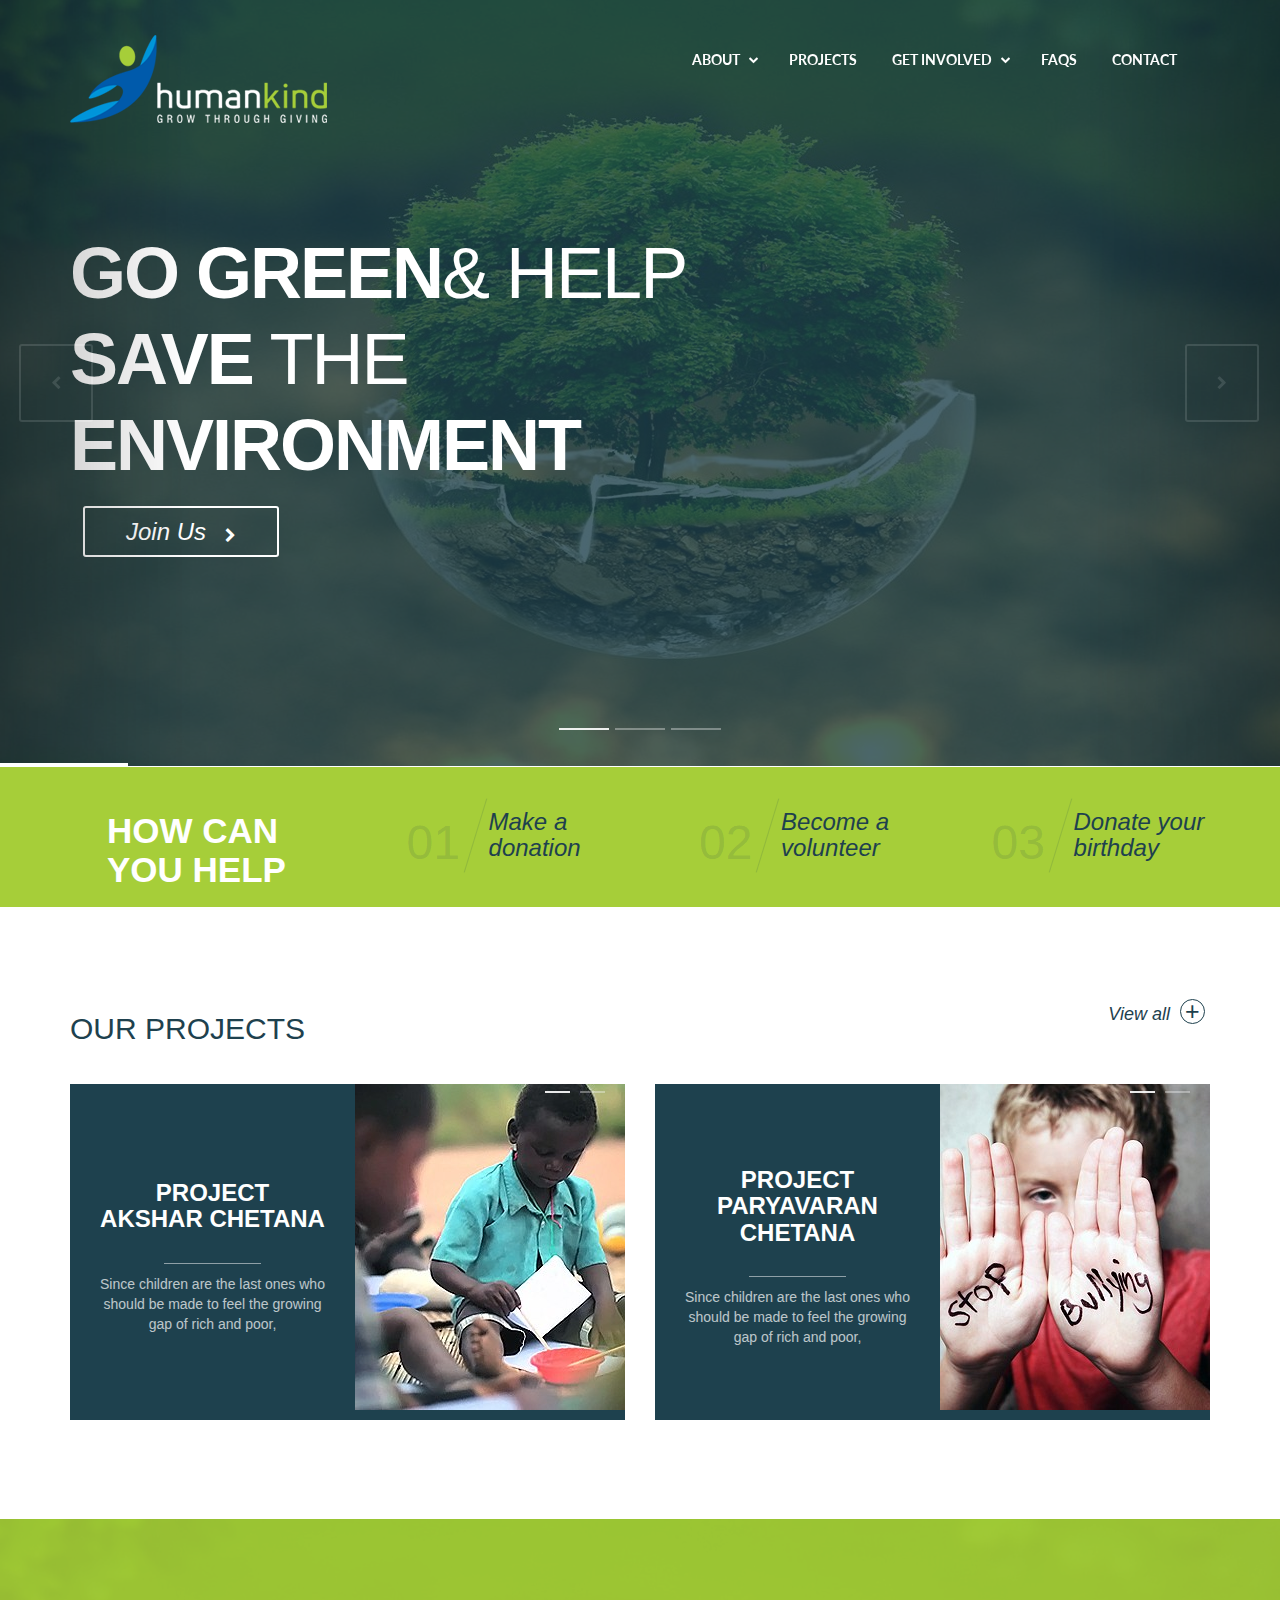
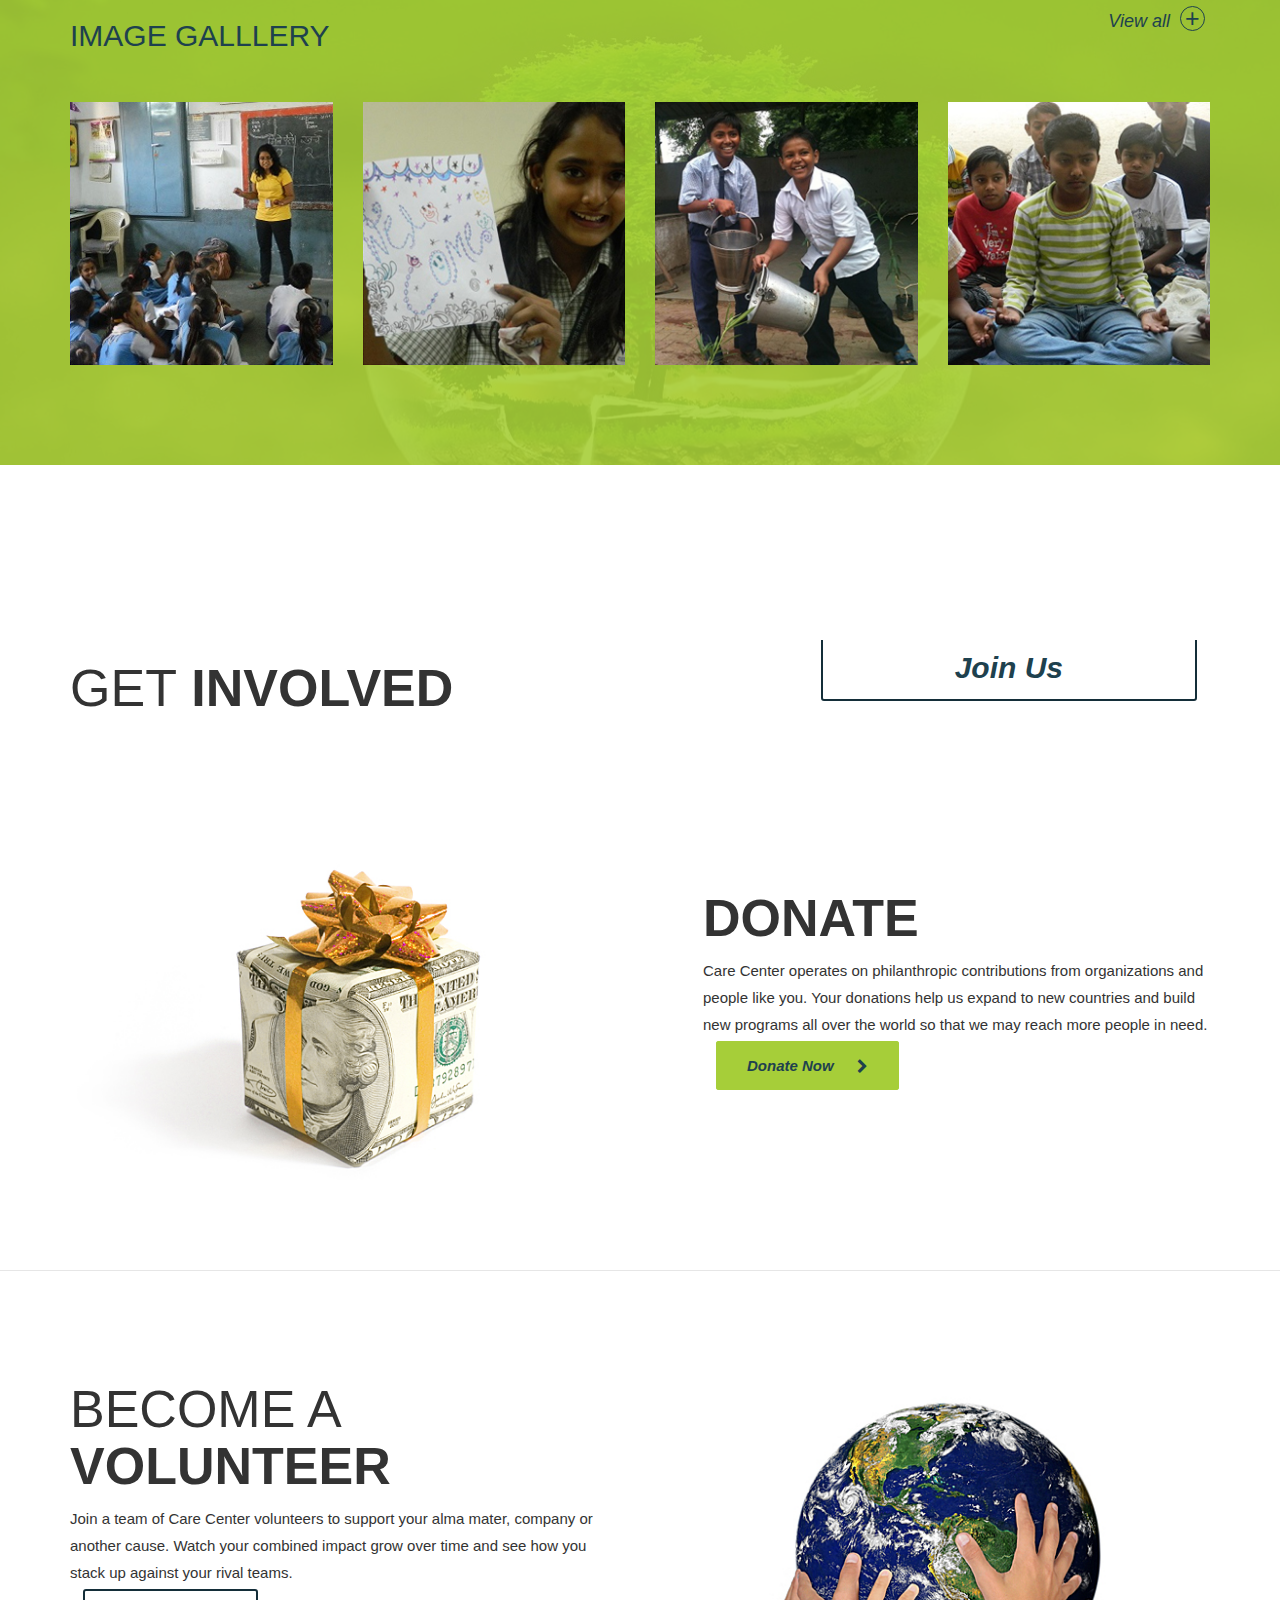
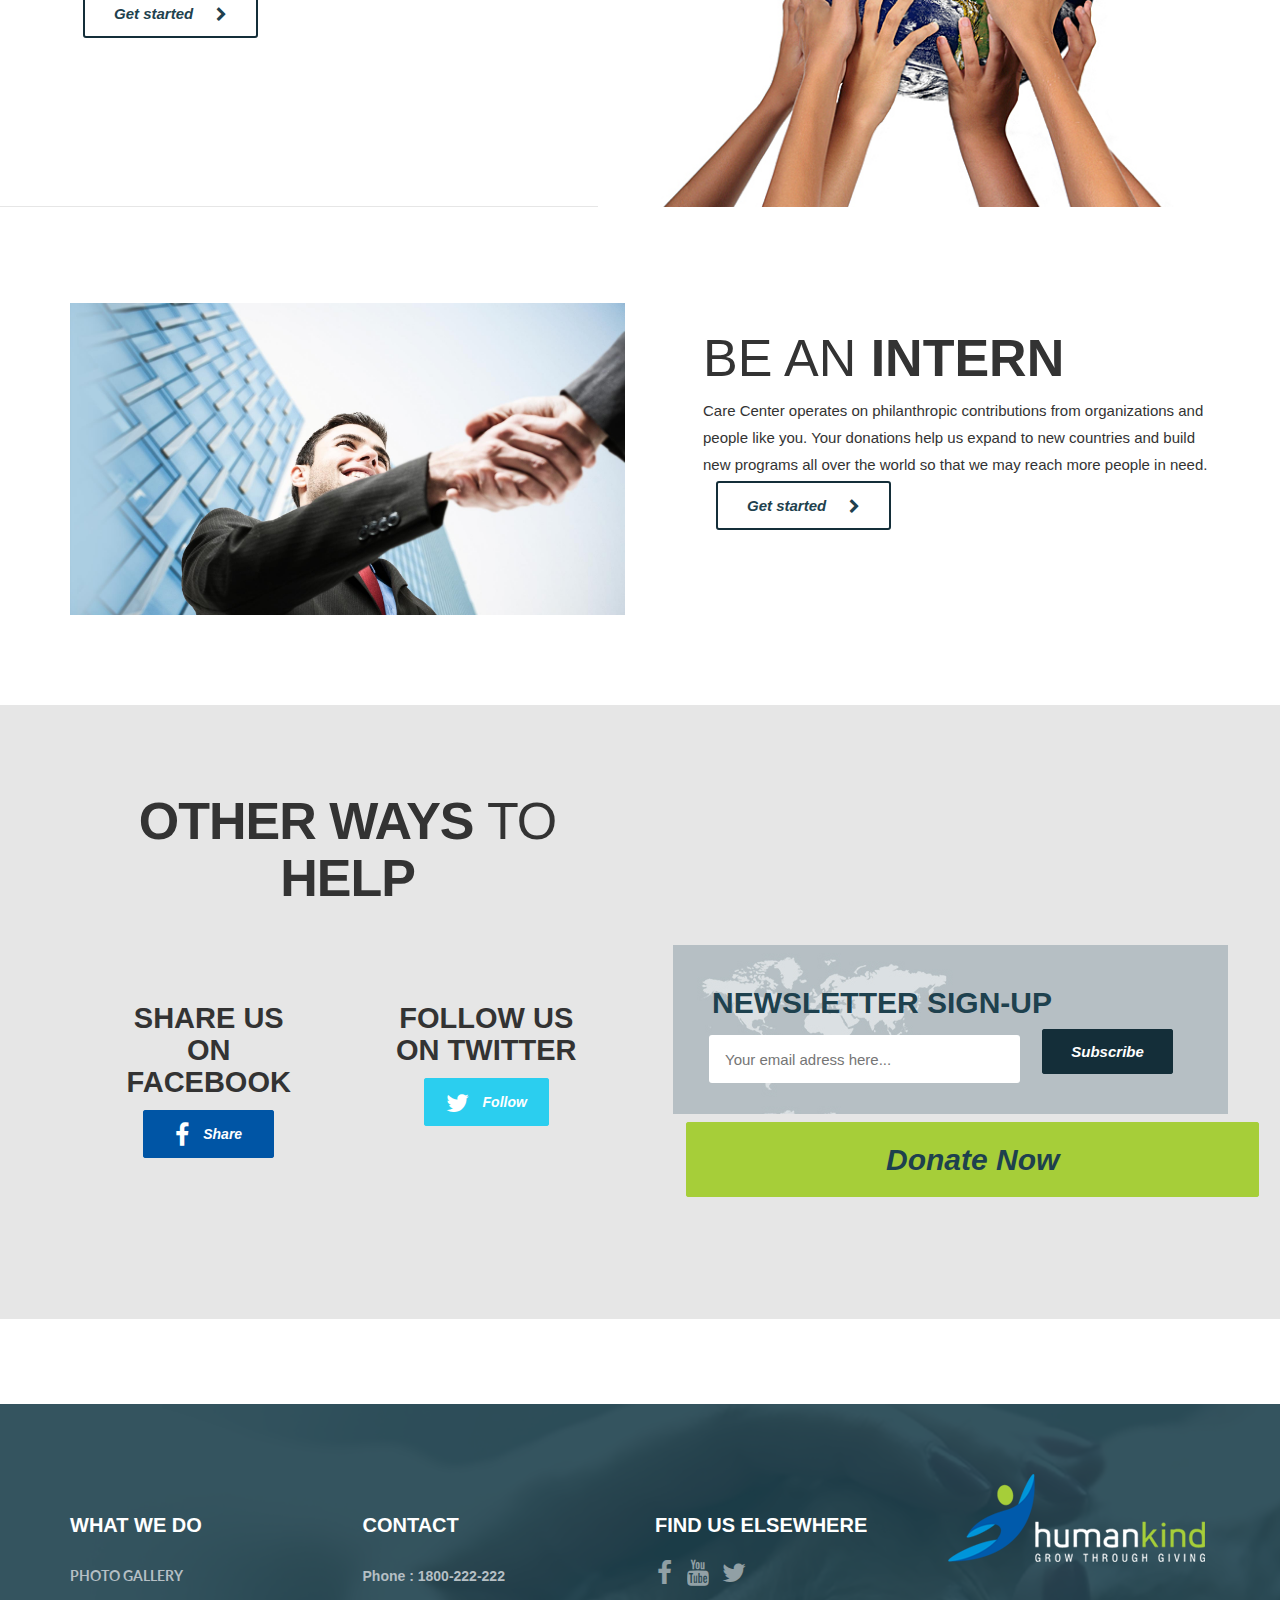
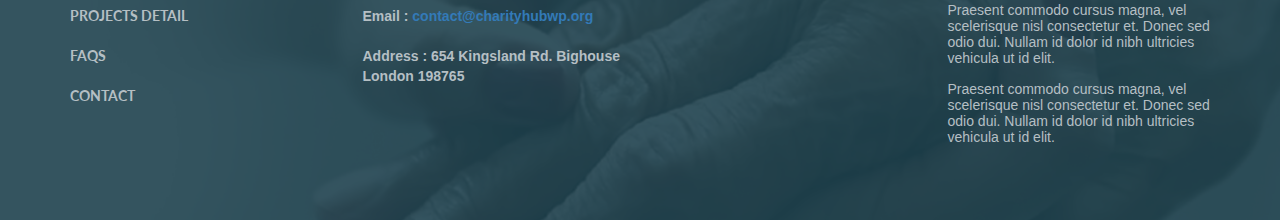
==== demo/index.html @ 9452ae78 "Add files via upload" ====
﻿<!DOCTYPE HTML>
<head>
    <meta http-equiv="Content-Type" content="text/html; charset=UTF-8" />
    <title>Humankind | NGO In India |  Non-governmental Organizations | Donate To NGO Online</title>

    <link rel='stylesheet' id='bootstrap-css' href='css/bootstrap.css' type='text/css' media='all' />
    <link rel='stylesheet' id='style-css' href='css/style.css' type='text/css' media='all' />
    <link rel='stylesheet' id='font-awesome-css' href='css/font-awesome.css' type='text/css' media='all' />
    <link rel='stylesheet' id='animate-css' href='css/animate.css' type='text/css' media='all' />
    <link rel="stylesheet" href="css/min-css.css" type="text/css" media="all" />
    <link rel='stylesheet' id='bootstrap-css' href='css/scrolling-css/bootstrap.css' type='text/css' media='all' />
    <link rel='stylesheet' id='bootstrap-css' href='css/scrolling-css/bootstrap.min.css' type='text/css' media='all' />
    <link rel='stylesheet' id='bootstrap-css' href='css/scrolling-css/scrolling-nav.css' type='text/css' media='all' />


    <script type='text/javascript' src='js/jquery.js'></script>
    <script type='text/javascript' src='js/jquery-migrate.min.js'></script>
    <script type='text/javascript' src='js/jquery.carouFredSel-6.2.1-packed.js'></script>

</head>

<body class="home page page-id-502 page-template page-template-template-page-full-php" id="page-top">
    <div id="page" class="hfeed site">

        <!--Logo & Menu-->
        <!--<div class="col-md-12">-->
        <nav class="site-navigation navbar navbar-fixed-top " role="navigation">
            <div class="container">
                <div class="navbar-header page-scroll">
                    <button type="button" class="navbar-toggle" data-toggle="collapse" data-target=".navbar-ex1-collapse">
                        <span class="sr-only">Toggle navigation</span>
                        <span class="icon-bar"></span>
                        <span class="icon-bar"></span>
                        <span class="icon-bar"></span>
                    </button>
                    <a class="navbar-brand page-scroll" href="#page-top"><img id="humankind-logo" src="images/fpart-logo.png" alt="" title="" /></a>
                </div>

                <div class="site-logo"> <a href="#"></a> </div>
                <ul id="menu-menu-1" class="nav-menu clearfix pull-right" style="padding-top:26px">
                    <li id="menu-item-731" class="menu-item menu-item-type-custom menu-item-object-custom menu-item-has-children menu-item-731">
                        <a href="#"><span>About</span></a>
                        <ul class="hidden">
                            <li id="menu-item-760" class="menu-item menu-item-type-post_type menu-item-object-page menu-item-760">
                                <a href="#"><span>Our Mission</span></a>
                            </li>
                            <li id="menu-item-761" class="menu-item menu-item-type-post_type menu-item-object-page menu-item-761"><a href="#"><span>Our Team</span></a></li>
                            <li id="menu-item-763" class="menu-item menu-item-type-post_type menu-item-object-page menu-item-763"><a href="#"><span>In The Press</span></a></li>
                            <li id="menu-item-759" class="menu-item menu-item-type-post_type menu-item-object-page menu-item-759"><a href="#"><span>FAQ</span></a></li>
                        </ul>
                    </li>
                    <li id="menu-item-862" class="menu-item menu-item-type-post_type menu-item-object-page menu-item-762"><a class="page-scroll" href="#OurPeojects"><span>Projects</span></a></li>
                    <li id="menu-item-731" class="menu-item menu-item-type-custom menu-item-object-custom menu-item-has-children menu-item-731">
                        <a href="#"><span>Get Involved</span></a>
                        <ul class="hidden">
                            <li id="menu-item-760" class="menu-item menu-item-type-post_type menu-item-object-page menu-item-760">
                                <a class="page-scroll" href="#DonateNow"><span>Donate</span></a>
                            </li>
                            <li id="menu-item-761" class="menu-item menu-item-type-post_type menu-item-object-page menu-item-761"><a class="page-scroll" href="#Volunteer"><span>Volunteers</span></a></li>
                            <li id="menu-item-763" class="menu-item menu-item-type-post_type menu-item-object-page menu-item-763"><a class="page-scroll" href="#Internship"><span>Internships</span></a></li>
                            <li id="menu-item-759" class="menu-item menu-item-type-post_type menu-item-object-page menu-item-759"><a class="page-scroll" href="#Scholarship"><span>Scholarships</span></a></li>
                        </ul>
                    </li>
                    <li id="menu-item-741" class="menu-item menu-item-type-taxonomy menu-item-object-events menu-item-741">
                        <a href="#"><span>FAQs</span></a>
                    </li>
                    <li id="menu-item-728" class="menu-item menu-item-type-custom menu-item-object-custom current-menu-ancestor menu-item-has-children menu-item-728">
                        <a href="#"><span>Contact</span></a>
                    </li>
                </ul>
            </div>
        </nav>
        <!--</div>-->
        <!--Home Slider-->
        <section class="slider-full">
            <!-- Loading Spinner -->
            <div class="spinner">
                <div class="wBall" id="wBall_1">
                    <div class="wInnerBall"> </div>
                </div>
                <div class="wBall" id="wBall_2">
                    <div class="wInnerBall"> </div>
                </div>
                <div class="wBall" id="wBall_3">
                    <div class="wInnerBall"> </div>
                </div>
                <div class="wBall" id="wBall_4">
                    <div class="wInnerBall"> </div>
                </div>
                <div class="wBall" id="wBall_5">
                    <div class="wInnerBall"> </div>
                </div>
            </div>
            <!--/ Loading Spinner -->

            <div class="main-carousel fade-effect invisible">
                <div id="myCarousel" class="carousel slide">
                    <div class="carousel-inner">
                        <!-- Carousel items -->
                        <div class="active item text-align-left" style="background-image:url(images/slide2.jpg);">
                            <div class="container">
                                <div class="wrapp-slider-text">
                                    <div class="inset-wrap">
                                        <div class="invisible" data-animate-in="fadeInDown" data-animate-out="fadeOutUp">
                                            <h1 class="slider-title"><span>GO GREEN</span>&amp; HELP <span>SAVE</span> THE <span>ENVIRONMENT</span></h1>
                                        </div>
                                        <div data-animate-in="fadeInUp" data-animate-out="fadeOutDown" class="invisible"> <a href="#" class="btn btn-white-transparent btn-slider"><span>Join Us<i class="icon-chevron-right align-right-icon"></i></span></a> </div>
                                    </div>
                                </div>
                            </div>
                        </div>
                        <div class=" item text-align-right" style="background-image:url(images/slide3.jpg);">
                            <div class="container">
                                <div class="wrapp-slider-text">
                                    <div class="inset-wrap">
                                        <div class="invisible" data-animate-in="fadeInDown" data-animate-out="fadeOutUp">
                                            <h1 class="slider-title">CHILDERN <span>LEARN</span> AS THEY<span> PLAY </span> <br />IN <span>PLAY,</span> THEY LEARN HOW TO <span>LEARN</span></h1>
                                        </div>
                                        <div data-animate-in="fadeInUp" data-animate-out="fadeOutDown" class="invisible"> <a href="#" class="btn btn-white-transparent btn-slider"><span>Join Us<i class="icon-chevron-right align-right-icon"></i></span></a> </div>
                                    </div>
                                </div>
                            </div>
                        </div>
                        <div class=" item text-align-center" style="background-image:url(images/slide1.jpg);">
                            <div class="container">
                                <div class="wrapp-slider-text">
                                    <div class="inset-wrap">
                                        <div class="invisible" data-animate-in="fadeInDown" data-animate-out="fadeOutUp">
                                            <h1 class="slider-title">SUPPORTING <span>YOUNG</span> PEOPLE IN <span>EDUCATION</span> &AMP; <span>LIFE SKILLS</span></h1>
                                        </div>
                                        <div data-animate-in="fadeInUp" data-animate-out="fadeOutDown" class="invisible"> <a href="#" class="btn btn-white-transparent btn-slider"><span>Join us <i class="icon-chevron-right align-right-icon"></i></span></a> </div>
                                    </div>
                                </div>
                            </div>
                        </div>
                        <!-- /Carousel items -->

                    </div>

                    <!--Slider Navigation-->
                    <div class="post-navigation">
                        <!-- Carousel indicators -->
                        <ol class="carousel-indicators">
                            <li data-target="#myCarousel" data-slide-to="0" class="active"></li>
                            <li data-target="#myCarousel" data-slide-to="1" class=""></li>
                            <li data-target="#myCarousel" data-slide-to="2" class=""></li>
                        </ol>
                        <!-- Carousel nav -->
                        <a class="carousel-control left" href="#myCarousel" data-slide="prev"><i class="icon-chevron-left"></i></a> <a class="carousel-control right" href="#myCarousel" data-slide="next"><i class="icon-chevron-right"></i></a>
                    </div>
                    <!--/Slider Navigation-->
                    <div class="brogressbar"></div>
                </div>
            </div>
        </section>
        <!--/Home Slider-->
        <script>
            jQuery(function ($) {
                jQuery('.main-slider, .page-header').prepend('<img src="images/slide1.jpg" alt="" id="testimage" class="hidden">');
            });

            jQuery(document).ready(function ($) {

                jQuery('.main-carousel').prepend('<img src="images/slide1.jpg" alt="" class="testimage hidden">');

                jQuery('.testimage').load(function () {
                    jQuery(".slider-full .spinner, .slider-full .testimage").remove();
                    jQuery(".main-carousel").removeClass('invisible').addClass('animated fadeIn');
                });

                var slider = jQuery('#myCarousel'),
                                animateClass;


                //Brogressbar Slider
                var percent = 0, bar = jQuery('.brogressbar'), interval = 10000;

                function progressBarCarousel() {
                    bar.css({ width: percent + '%' });
                    bar.css('transition', '0.2s');
                    percent = percent + 1;

                }
                var barInterval = setInterval(progressBarCarousel, interval / 105);
                slider.carousel({
                    interval: interval,
                    pause: false
                }).on('slide.bs.carousel', function () {
                    percent = 0;
                    bar.css('transition', '0s')
                });


                slider.find('[data-animate-in]').addClass('animated');

                function animateSlide() {
                    slider.find('.item').removeClass('current');

                    slider.find('.active').addClass('current').find('[data-animate-in]').each(function () {
                        var $this = jQuery(this);
                        animateClass = $this.data('animate-in');
                        $this.addClass(animateClass);
                    });

                    slider.find('.active').find('[data-animate-out]').each(function () {
                        var $this = jQuery(this);
                        animateClass = $this.data('animate-out');
                        $this.removeClass(animateClass);
                    });
                }
                function animateSlideEnd() {
                    slider.find('.active [data-animate-in], .carousel-indicators, .carousel-control').each(function () {
                        var $this = jQuery(this);
                        animateClass = $this.data('animate-in');
                        $this.removeClass(animateClass);
                    });
                    slider.find('.active [data-animate-in], .carousel-indicators, .carousel-control').each(function () {
                        var $this = jQuery(this);
                        animateClass = $this.data('animate-out');
                        $this.addClass(animateClass);
                    });
                }

                slider.find('.invisible').removeClass('invisible');
                animateSlide();

                slider.on('slid.bs.carousel', function () {
                    animateSlide();
                });
                slider.on('slide.bs.carousel', function () {
                    animateSlideEnd();
                });

                if (Modernizr.touch) {
                    slider.find('.carousel-inner').swipe({
                        swipeLeft: function () {
                            jQuery(this).parent().carousel('prev');
                        },
                        swipeRight: function () {
                            jQuery(this).parent().carousel('next');
                        },
                        threshold: 30
                    });
                }
            });

        </script>
        <div class="help-bar">
            <div class="container">
                <div class="row">
                    <div class="col-md-3 col-sm-3 col-xs-2">
                        <h1 class="title-help-bar">HOW CAN YOU HELP</h1>
                    </div>
                    <div class="col-md-3 col-sm-3 col-xs-3">
                        <a href="#" class="link-help-bar">
                            <div class="help-bar-number">01</div>
                            <span class="line-help-bar"></span>
                            <div class="title-link-help-bar">Make a donation</div>
                        </a>
                    </div>
                    <div class="col-md-3 col-sm-3 col-xs-3">
                        <a href="#" class="link-help-bar">
                            <div class="help-bar-number">02</div>
                            <span class="line-help-bar"></span>
                            <div class="title-link-help-bar">Become a volunteer</div>
                        </a>
                    </div>
                    <div class="col-md-3 col-sm-3 col-xs-3">
                        <a href="#" class="link-help-bar">
                            <div class="help-bar-number">03</div>
                            <span class="line-help-bar"></span>
                            <div class="title-link-help-bar">Donate your birthday</div>
                        </a>
                    </div>
                </div>
            </div>
        </div>
        <div id="main" class="site-main" role="main">
            <div class="container">
                <div class="row">
                    <div id="OurPeojects" class="col-md-12">
                        <h1 class="section-title">Our Projects</h1>
                        <a href="#" class="view-all">View all <span>+</span></a>
                    </div>
                    <div class="col-md-6  col-sm-6 col-xs-12 clearfix">
                        <div class="recent-slider">
                            <ul id="recent-slider51">
                                <li data-recentslider1="1">
                                    <div class="recent-slider-text">
                                        <h3 class="title"><a href="#">PROJECT<br> AKSHAR CHETANA</a></h3>
                                        <div class="line-title-sldier"></div>
                                        <div class="recent-slider-description">
                                            Since children are the last ones who should be made to feel the growing gap of rich
                                            and poor,
                                        </div>
                                    </div>
                                    <div class="recent-slider-image">
                                        <a href="#" class="recent-slider-thumbnail"><span>More</span></a>
                                        <img src="images/15-285x326.jpg">
                                    </div>
                                </li>
                                <li data-recentslider1="1">
                                    <div class="recent-slider-text">
                                        <h3 class="title"><a href="#">PROJECT<br> PARYAVARAN CHETANA</a></h3>
                                        <div class="line-title-sldier"></div>
                                        <div class="recent-slider-description">Since children are the last ones who should be made to feel the growing gap of rich and poor, </div>
                                    </div>
                                    <div class="recent-slider-image"> <a href="#" class="recent-slider-thumbnail"><span>More</span></a> <img src="images/24-285x326.jpg"> </div>
                                </li>
                            </ul>
                            <div id="recent-slider51-controls" class="recent-slider-controls"></div>
                            <a id="recent-slider51-prev" class="prev" href="#">prev</a> <a id="recent-slider51-next" class="next" href="#">next</a>
                        </div>
                        <script>
                            jQuery(document).ready(function () {

                                function recentsliderInit() {
                                    jQuery("#recent-slider51").carouFredSel({
                                        swipe: {
                                            onTouch: true
                                        },
                                        next: "#recent-slider51-next",
                                        prev: "#recent-slider51-prev",
                                        pagination: "#recent-slider51-controls",
                                        infinite: false,
                                        items: 1,
                                        auto: {
                                            play: false,
                                            timeoutDuration: 0
                                        },
                                        scroll: {
                                            items: 1,
                                            fx: "crossfade",
                                            easing: "linear",
                                            pauseOnHover: true,
                                            duration: 300
                                        }
                                    });
                                }

                                recentsliderInit();
                                jQuery(window).resize(function () {
                                    recentsliderInit();
                                });

                                var tControlsHeight = jQuery(".recent-slider-controls").innerHeight();
                                jQuery(".recent-slider-controls").css("margin-top", -tControlsHeight / 2);

                                //Script align center the text for two mini slider
                                var caroufredsel_wrapper = jQuery(".caroufredsel_wrapper");
                                var recent_slider_text = jQuery(".recent-slider-text");
                                caroufredsel_wrapper.each(function () {
                                    hei1 = jQuery(this).height();
                                    recent_slider_text.each(function () {
                                        hei2 = jQuery(this).height();
                                        jQuery(this).css({
                                            "padding-top": hei1 / 2 - hei2 / 2
                                        });
                                    });

                                });

                            });
                        </script>
                    </div>
                    <div class="col-md-6  col-sm-6 col-xs-12 clearfix">
                        <div class="recent-slider">
                            <ul id="recent-slider28">
                                <li data-recentslider1="1">
                                    <div class="recent-slider-text">
                                        <h3 class="title"><a href="#">PROJECT PARYAVARAN CHETANA</a></h3>
                                        <div class="line-title-sldier"></div>
                                        <div class="recent-slider-description">Since children are the last ones who should be made to feel the growing gap of rich and poor, </div>
                                    </div>
                                    <div class="recent-slider-image"> <a href="#" class="recent-slider-thumbnail"><span>More</span></a> <img src="images/24-285x326.jpg"> </div>
                                </li>
                                <li data-recentslider1="1">
                                    <div class="recent-slider-text">
                                        <h3 class="title"><a href="#">PROJECT<br> AKSHAR CHETANA</a></h3>
                                        <div class="line-title-sldier"></div>
                                        <div class="recent-slider-description">
                                            Since children are the last ones who should be made to
                                            feel the growing gap of rich and poor,
                                        </div>
                                    </div>
                                    <div class="recent-slider-image"> <a href="#" class="recent-slider-thumbnail"><span>More</span></a> <img src="images/15-285x326.jpg"> </div>
                                </li>
                            </ul>
                            <div id="recent-slider28-controls" class="recent-slider-controls"></div>
                            <a id="recent-slider28-prev" class="prev" href="#">prev</a> <a id="recent-slider28-next" class="next" href="#">next</a>
                        </div>
                        <script>
                            jQuery(document).ready(function () {

                                function recentsliderInit() {
                                    jQuery("#recent-slider28").carouFredSel({
                                        swipe: {
                                            onTouch: true
                                        },
                                        next: "#recent-slider28-next",
                                        prev: "#recent-slider28-prev",
                                        pagination: "#recent-slider28-controls",
                                        infinite: false,
                                        items: 1,
                                        auto: {
                                            play: false,
                                            timeoutDuration: 0
                                        },
                                        scroll: {
                                            items: 1,

                                            fx: "crossfade",
                                            easing: "linear",
                                            pauseOnHover: true,
                                            duration: 300
                                        }
                                    });
                                }

                                recentsliderInit();
                                jQuery(window).resize(function () {
                                    recentsliderInit();
                                });

                                var tControlsHeight = jQuery(".recent-slider-controls").innerHeight();
                                jQuery(".recent-slider-controls").css("margin-top", -tControlsHeight / 2);

                                //Script align center the text for two mini slider
                                var caroufredsel_wrapper = jQuery(".caroufredsel_wrapper");
                                var recent_slider_text = jQuery(".recent-slider-text");
                                caroufredsel_wrapper.each(function () {
                                    hei1 = jQuery(this).height();
                                    recent_slider_text.each(function () {
                                        hei2 = jQuery(this).height();
                                        jQuery(this).css({
                                            "padding-top": hei1 / 2 - hei2 / 2
                                        });
                                    });

                                });

                            });
                        </script>
                    </div>
                </div>
            </div>
            </section>

            <section class="upcoming-events">
                <div class="inn-upc">
                    <div class="container">
                        <div class="row">
                            <div class="col-md-12">
                                <h1 class="section-title">Image Galllery </h1>
                                <a href="#" class="view-all">View all <span>+</span></a>
                            </div>
                            <div class="col-md-3 col-sm-3 col-xs-12 clearfix mtb30">
                                <a href="#"><img src="images/img-1.jpg" alt="" title="" /></a>
                            </div>
                            <div class="col-md-3 col-sm-3 col-xs-12 clearfix mtb30">
                                <a href="#"><img src="images/img-2.jpg" alt="" title="" /></a>
                            </div>
                            <div class="col-md-3 col-sm-3 col-xs-12 clearfix mtb30">
                                <a href="#"><img src="images/img-3.jpg" alt="" title="" /></a>
                            </div>
                            <div class="col-md-3 col-sm-3 col-xs-12 clearfix mtb30">
                                <a href="#"><img src="images/img-4.jpg" alt="" title="" /></a>
                            </div>
                        </div>
                    </div>
                </div>
            </section>

            <div class="site-main" role="main">
                <div class="container">
                    <div class="row">
                        <!--Content Area-->
                        <div class="col-sm-12 col-xs-12 content-area">
                            <div class="inner">
                                <article class="post-involved">
                                    <header class="entry-header">
                                        <h1 class="entry-title"><span>Get</span> Involved                                                            </h1>
                                        <a href="" class="btn btn-transparent btn-join-us"><span>Join Us</span></a>
                                    </header>
                                </article>
                            </div>
                        </div>
                    </div>
                </div>


                <section id="DonateNow" class="donate-section">
                    <div class="container">
                        <div class="row">
                            <div class="col-md-6  ">
                                <img src="images/13.jpg">
                            </div>
                            <div class="col-md-6  ">

                                <h1 class="title">Donate</h1>
                                <div class="content">
                                    <p>
                                        Care Center operates on philanthropic contributions from organizations and people like you.
                                        Your donations help us expand to new countries and build new programs all over the world so that we may reach more people in need.
                                    </p>
                                    <a href="#" class="btn btn-green" target="_self"><span>Donate Now <i class="icon-chevron-right align-right-icon"></i></span></a>
                                </div>

                            </div>
                        </div>

                    </div>
                </section>

                <section id="Volunteer" class="volunteer-section">
                    <div class="container">
                        <div class="row">
                            <div class="col-md-6  ">
                                <h1 class="title"><span>Become a</span>	volunteer</h1>
                                <div class="content">
                                    <p>
                                        Join a team of Care Center volunteers to support your alma mater, company or another cause. Watch your combined impact grow over time and see how you stack up against your rival teams.
                                    </p>
                                    <a href="#" class="btn btn-transparent" target="_self"><span>Get started <i class="icon-chevron-right align-right-icon"></i></span></a>
                                </div>
                            </div>
                            <div class="col-md-6  ">
                                <img src="images/22.jpg">
                            </div>
                        </div>

                    </div>
                </section>

                <section id="Internship" class="donate-section">
                    <div class="container">
                        <div class="row">
                            <div class="col-md-6  ">
                                <img src="images/intern-1.jpg">
                            </div>
                            <div class="col-md-6  ">

                                <h1 class="title"><span>Be an</span>	Intern</h1>
                                <div class="content">
                                    <p>
                                        Care Center operates on philanthropic contributions from organizations and people like you.
                                        Your donations help us expand to new countries and build new programs all over the world so that we may reach more people in need.
                                    </p>
                                    <a href="#" class="btn btn-transparent" target="_self"><span>Get started <i class="icon-chevron-right align-right-icon"></i></span></a>
                                </div>

                            </div>
                        </div>

                    </div>
                </section>

                <section class="ways-to-help-section">
                    <div class="container">
                        <div class="row">
                            <div class="col-md-6  col-sm-6 col-xs-12">
                                <h1 class="title">Other Ways <span>To</span> Help</h1>
                                <div class="content">

                                    <div class="facebook-share">
                                        <h4>SHARE US ON FACEBOOK</h4>
                                        <a href="#" target="_blank"> <i class="icon-facebook"></i> Share</a>
                                    </div>
                                    <div class="twetter-tweet">
                                        <h4>Follow Us On Twitter</h4>
                                        <a href="#" target="_blank"> <i class="icon-twitter"></i> Follow</a>
                                    </div>
                                </div>
                            </div>
                            <div class="col-md-6  col-sm-6 col-xs-12">


                                <div class="widget widget_newsletter newsletter_subscription_box">

                                    <h1 class="widget-title">NEWSLETTER SIGN-UP</h1>
                                    <div class="newsletter_subscription_messages before-text">
                                        <div class="newsletter_subscription_message_initial">

                                        </div>
                                        <div class="newsletter_subscription_message_success">
                                            Thank you for your subscription.
                                        </div>
                                        <div class="newsletter_subscription_message_wrong_email">
                                            Your email format is wrong!
                                        </div>
                                        <div class="newsletter_subscription_message_failed">
                                            Sad, but we couldn't add you to our mailing list ATM.
                                        </div>
                                    </div>

                                    <form action="#" method="post" class="newsletter_subscription_form">
                                        <div class="newsletter_text"></div>
                                        <input type="text" value="" name="newsletter" id="newsletter" class="newsletter_subscription_email inputtext" placeholder="Your email adress here..." />
                                        <button type="submit" class="btn btn-newsletter newsletter_subscription_submit"><span>Subscribe</span></button>
                                        <div class="newsletter_subscription_ajax">Loading...</div>
                                        <div class="newsletter_text">
                                        </div>
                                    </form>
                                </div>

                                <!--Donate Button-->
                                <a href="#" class="btn btn-green btn-donate-bottom" target="_self"><span>Donate Now</span></a>

                            </div>
                        </div>
                    </div>
                </section>
            </div>
        </div>
        <footer class="site-footer" style="background: url('images/bg-footer.jpg')">
            <div class="container">
                <div class="row">
                    <div class="col-lg-3 col-md-3 col-sm-6 col-xs-6">
                        <div class="widget widget-footer-menu">
                            <h3 class="widget-title">WHAT WE DO</h3>
                            <ul>
                                <li><a href="#">Photo Gallery</a></li>
                                <li><a href="#">Projects Detail</a></li>
                                <li><a href="#">FAQs</a></li>
                                <li><a href="#">Contact</a></li>
                            </ul>
                        </div>
                    </div>
                    <div class="col-lg-3 col-md-3 col-sm-6 col-xs-6">
                        <div class="widget widget-contact">
                            <h3 class="widget-title">Contact</h3>
                            <ul>
                                <li><strong>Phone :</strong> 1800-222-222</li>
                                <li><strong>Email :</strong> <a href="mailto:contact@charityhubwp.org">contact@charityhubwp.org</a></li>
                                <li><strong>Address :</strong> 654 Kingsland Rd. Bighouse London 198765 </li>
                            </ul>
                        </div>
                    </div>
                    <div class="col-lg-3 col-md-3 col-sm-6 col-xs-6">
                        <div class="widget widget-social-links">
                            <h3 class="widget-title">Find us elsewhere</h3>
                            <ul class="footer-social">
                                <li><a href="https://www.facebook.com/" target="_blank"><i class="icon-facebook"></i></a></li>
                                <li><a href="https://youtube.com/" target="_blank"><i class="icon-youtube"></i></a></li>
                                <li><a href="https://twitter.com/" target="_blank"><i class="icon-twitter"></i></a></li>
                            </ul>
                        </div>
                    </div>
                    <div class="col-lg-3 col-md-3 col-sm-6 col-xs-6">
                        <div class="widget widget-about-cmp">
                            <h3 class="widget-title"><img src="images/fpart-logo.png" alt="" title="" /></h3>
                            <div class="cmp-desc">
                                <p>Praesent commodo cursus magna, vel scelerisque nisl consectetur et. Donec sed odio dui. Nullam id dolor id nibh ultricies vehicula ut id elit. </p>
                                <p>Praesent commodo cursus magna, vel scelerisque nisl consectetur et. Donec sed odio dui. Nullam id dolor id nibh ultricies vehicula ut id elit. </p>
                            </div>
                        </div>

                    </div>
                </div>
            </div>
        </footer>
    </div>

    <script type='text/javascript' src='js/modernizr.min.js'></script>
    <script type='text/javascript' src='js/respond.min.js'></script>
    <script type='text/javascript' src='js/bootstrap.min.js'></script>
    <script type='text/javascript' src='js/jquery.slicknav.min.js'></script>
    <script type='text/javascript'>
        /* <![CDATA[ */
        var rating = { "id": "", "rating_info": "" };
        var display = { "max_specific": "0", "number": "7", "items": "8", "startPage": "1", "maxPages": "0", "nextLink": "http:\/\/demo.themefuse.com\/philanthropy\/?paged=2" };
        /* ]]> */
    </script>
    <!--<script type='text/javascript' src='js/scrolling-js/jquery.js'></script>-->
    <script type='text/javascript' src='js/scrolling-js/jquery.easing.min.js'></script>
    <script type='text/javascript' src='js/scrolling-js/scrolling-nav.js'></script>
    <script type='text/javascript' src='js/general.js'></script>
    <script type='text/javascript' src='js/html5shiv.js'></script>
    <script type='text/javascript' src='js/jquery.prettyPhoto.js'></script>


</body>
</html>
---- demo/css/style.css ----
@import "http://fonts.googleapis.com/css?family=Lato:100,300,400,700,900,100italic,300italic,400italic,700italic,900italic";
@font-face {
    font-family: "tficons";
    font-style: normal;
    font-weight: normal;
    src: url("fonts/tficons.eot?#iefix") format("embedded-opentype"), 
	url("fonts/tficons.svg#tficons") format("svg"), 
	url("fonts/tficons.woff") format("woff"), 
	url("fonts/tficons.ttf") format("truetype");
}
[class^="tficon-"], [class*=" tficon-"] {
    font-family: "tficons";
    font-style: normal;
    font-variant: normal;
    font-weight: normal;
    line-height: 1;
    text-transform: none;
}
.tficon-chevron-left::before {
    content: "";
}
.tficon-chevron-right::before {
    content: "";
}
.tficon-bold-chevron-right::before {
    content: "";
}
.tficon-search::before {
    content: "";
}
.tficon-paypal::before {
    content: "";
}
.tficon-pinterest::before {
    content: "";
}
.tficon-like::before {
    content: "";
}
.tficon-facebook::before {
    content: "";
}
.tficon-twitter::before {
    content: "";
}
.tficon-instagram::before {
    content: "";
}
.tficon-view::before {
    content: "";
}
html, body, div, span, applet, object, iframe, h1, h2, h3, h4, h5, h6, p, blockquote, pre, a, abbr, acronym, address, big, cite, code, del, dfn, em, img, ins, kbd, q, s, samp, small, strike, strong, sub, sup, tt, var, b, u, i, center, dl, dt, dd, ol, ul, li, fieldset, form, label, legend, table, caption, tbody, tfoot, thead, tr, th, td, article, aside, canvas, details, embed, figure, figcaption, footer, header, hgroup, menu, nav, output, ruby, section, summary, time, mark, audio, video {
    border: 0 none;
    font: inherit;
    margin: 0;
    padding: 0;
    vertical-align: baseline;
}
article, aside, details, figcaption, figure, footer, header, hgroup, menu, nav, section {
    display: block;
}
body {
    line-height: 1;
}
ol, ul {
    list-style: outside none none;
}
blockquote, q {
    quotes: none;
}
blockquote::before, blockquote::after, q::before, q::after {
    content: none;
}
table {
    border-collapse: collapse;
    border-spacing: 0;
}
html {
    font-size: 100%;
}
body {
    background: #ffffff none repeat scroll 0 0;
    color: #1e414e;
    font-family: "Lato",sans-serif;
    font-size: 15px;
    position: relative;
}
h1, h2, h3, h4, h5, h6 {
    color: #000000;
    font-family: "Lato",sans-serif;
}
h1.entry-title .entry-title-min-description {
    font-family: "Lato",sans-serif;
}
.entry-desc h4.min-descriptions, .site-navigation ul li.menu-item ul li.mega-nav-widget {
    font-family: "Lato",sans-serif;
}
.widget.widget-categories ul li, .widget.widget-archives ul li, .widget.widget-nav-menu ul li, .site-navigation ul li.menu-item, .site-navigation ul li.menu-item ul li.mega-nav-widget .widget.recent-posts ul li a.entry-title, .widget.widget-footer-menu ul li a {
    font-family: "Lato",sans-serif;
}

.mtb30 { margin-top: 30px; margin-bottom: 30px; }

#page {
    overflow: hidden;
}
.ie7 body {
    background: rgba(0, 0, 0, 0) none repeat scroll 0 0;
    color: #ffffff;
    filter: none;
    font-size: 21px;
    padding-top: 200px;
    text-align: center;
}
.ie7 .site {
    display: none;
}
*::-moz-selection {
    background: #1e414e none repeat scroll 0 0;
    color: #ffffff;
    text-shadow: none;
}
a {
    color: #a6ce39;
    transition: color 0.2s ease 0s;
}
a:hover, a:focus {
    color: #2c6073;
    outline: medium none;
    text-decoration: none;
}
a:active {
    background-color: transparent;
}
iframe {
    max-width: 100%;
}
img {
    display: inline-block;
    max-width: 100%;
}
.alpha {
    margin-left: 0 !important;
}
.omega {
    margin-right: 0 !important;
}
.margin-bottom-0 {
    margin-bottom: 0 !important;
}
.margin-bottom-10 {
    margin-bottom: 10px !important;
}
.margin-bottom-20 {
    margin-bottom: 20px !important;
}
.margin-bottom-30 {
    margin-bottom: 30px !important;
}
.margin-bottom-40 {
    margin-bottom: 40px !important;
}
.margin-bottom-50 {
    margin-bottom: 50px !important;
}
.margin-bottom-60 {
    margin-bottom: 60px !important;
}
.margin-bottom-70 {
    margin-bottom: 70px !important;
}
.margin-bottom-80 {
    margin-bottom: 80px !important;
}
.margin-bottom-90 {
    margin-bottom: 90px !important;
}
.margin-bottom-100 {
    margin-bottom: 100px !important;
}
.margin-bottom-110 {
    margin-bottom: 110px !important;
}
.margin-bottom-120 {
    margin-bottom: 120px !important;
}
.margin-bottom-130 {
    margin-bottom: 130px !important;
}
.margin-bottom-140 {
    margin-bottom: 140px !important;
}
.margin-bottom-150 {
    margin-bottom: 150px !important;
}
.margin-bottom-160 {
    margin-bottom: 160px !important;
}
.padding-bottom-0 {
    padding-bottom: 0 !important;
}
.fade-effect .item {
    opacity: 0;
    transition: opacity 0.7s ease-in-out 0s;
}
.fade-effect .active.item {
    opacity: 1;
}
.fade-effect .active.left, .fade-effect .active.right {
    left: 0;
    opacity: 0;
    z-index: 2;
}
.shot-effect .item {
    left: 0 !important;
    top: 0;
    transition: top 0.9s cubic-bezier(0.95, 0.1, 0.25, 1) 0s;
}
.shot-effect .item.prev {
    top: 100%;
    z-index: 3;
}
.shot-effect .item.next {
    top: -100%;
    z-index: 3;
}
.shot-effect .item.prev.left, .shot-effect .item.prev.right, .shot-effect .item.next.left, .shot-effect .item.next.right {
    top: 0;
}
.spinner {
    height: 32px;
    left: 50%;
    margin-left: -25px;
    margin-top: -25px;
    position: absolute;
    top: 50%;
    width: 32px;
    z-index: 3;
}
.spinner .wBall {
    animation: 4.4s ease 0s normal none infinite running orbit;
    height: 30px;
    opacity: 0;
    position: absolute;
    transform: rotate(225deg);
    width: 30px;
}
.spinner .wBall .wInnerBall {
    background: #ffffff none repeat scroll 0 0;
    border-radius: 4px;
    height: 4px;
    left: 0;
    position: absolute;
    top: 0;
    width: 4px;
}
.spinner #wBall_1 {
    animation-delay: 0.96s;
}
.spinner #wBall_2 {
    animation-delay: 0.19s;
}
.spinner #wBall_3 {
    animation-delay: 0.38s;
}
.spinner #wBall_4 {
    animation-delay: 0.58s;
}
.spinner #wBall_5 {
    animation-delay: 0.77s;
}
@keyframes orbit {
0% {
    animation-timing-function: ease-out;
    opacity: 1;
    transform: rotate(180deg);
    z-index: 99;
}
7% {
    animation-timing-function: linear;
    opacity: 1;
    transform: rotate(300deg);
}
30% {
    animation-timing-function: ease-in-out;
    opacity: 1;
    transform: rotate(410deg);
}
39% {
    animation-timing-function: linear;
    opacity: 1;
    transform: rotate(645deg);
}
70% {
    animation-timing-function: ease-out;
    opacity: 1;
    transform: rotate(770deg);
}
75% {
    animation-timing-function: ease-out;
    opacity: 1;
    transform: rotate(900deg);
}
76% {
    opacity: 0;
    transform: rotate(900deg);
}
100% {
    opacity: 0;
    transform: rotate(900deg);
}
}
@keyframes orbit {
0% {
    animation-timing-function: ease-out;
    opacity: 1;
    transform: rotate(180deg);
    z-index: 99;
}
7% {
    animation-timing-function: linear;
    opacity: 1;
    transform: rotate(300deg);
}
30% {
    animation-timing-function: ease-in-out;
    opacity: 1;
    transform: rotate(410deg);
}
39% {
    animation-timing-function: linear;
    opacity: 1;
    transform: rotate(645deg);
}
70% {
    animation-timing-function: ease-out;
    opacity: 1;
    transform: rotate(770deg);
}
75% {
    animation-timing-function: ease-out;
    opacity: 1;
    transform: rotate(900deg);
}
76% {
    opacity: 0;
    transform: rotate(900deg);
}
100% {
    opacity: 0;
    transform: rotate(900deg);
}
}
h1, h2, h3, h4, h5, h6 {
    color: #1e414e;
    font-weight: 700;
    line-height: 1.2em;
    margin-bottom: 0.4em;
    text-align: left;
    word-wrap: break-word;
}
h1 {
    font-size: 42px;
}
h2 {
    font-size: 36px;
}
h3 {
    font-size: 25px;
}
h4 {
    font-size: 22px;
}
h5 {
    font-size: 17px;
}
h6 {
    font-size: 13px;
}
h1 span, h2 span, h3 span, h4 span, h5 span, h6 span {
    font-weight: 200;
}
h1 a, h2 a, h3 a, h4 a, h5 a, h6 a {
    color: #1e414e;
}
h1 a:hover, h2 a:hover, h3 a:hover, h4 a:hover, h5 a:hover, h6 a:hover {
    color: #79c5f5;
}
em {
    font-style: italic;
}
strong {
    font-weight: 700;
}
small {
    font-size: 85%;
}
i {
    display: inline-block;
    font-style: normal;
    position: relative;
    text-decoration: none;
}
p {
    font-size: 15px;
    line-height: 1.8em;
    margin-bottom: 1.5em;
    word-wrap: break-word;
}
@media (max-width: 767px) {
p {
    font-size: 15px;
}
}
.lowercase {
    text-transform: lowercase;
}
.uppercase {
    text-transform: uppercase;
}
.btn {
    background: rgba(0, 0, 0, 0) none repeat scroll 0 0;
    border: medium none;
    outline: medium none;
    padding: 15px 0;
    position: relative;
}
.btn span {
    background: #142e39 none repeat scroll 0 0;
    border: 2px solid #142e39;
    border-radius: 3px;
    color: #ffffff;
    font-size: 15px;
    font-style: italic;
    font-weight: bold;
    padding: 14px 29px;
    text-transform: none;
    transition: all 0.5s ease 0s;
}
.btn span:hover {
    background: rgba(0, 0, 0, 0) none repeat scroll 0 0;
    color: #1e414e;
}
.btn i {
    font-size: 15px;
    top: 2px;
}
.align-left-icon {
    padding-right: 19px;
}
.align-right-icon {
    padding-left: 19px;
}
.btn.btn-transparent span {
    background: rgba(0, 0, 0, 0) none repeat scroll 0 0;
    color: #1e414e;
}
.btn.btn-transparent span:hover {
    background: #142e39 none repeat scroll 0 0;
    color: #ffffff;
}
.btn-white span {
    background: #ffffff none repeat scroll 0 0;
    border-color: #ffffff;
    color: #1e414e;
}
.btn-white span:hover {
    background: #ffd52d none repeat scroll 0 0;
    border-color: #ffd52d;
    color: #1e414e;
}
.btn-white-transparent span {
    background: rgba(0, 0, 0, 0) none repeat scroll 0 0;
    border-color: #ffffff;
}
.btn-white-transparent span:hover {
    background: #ffd52d none repeat scroll 0 0;
    border-color: #ffd52d;
    color: #1e414e;
}
.btn-light span {
    background: #79c5f5 none repeat scroll 0 0;
    border-color: #79c5f5;
    color: #ffffff;
}
.btn-light span:hover {
    background: rgba(0, 0, 0, 0) none repeat scroll 0 0;
    color: #79c5f5;
}
.btn-light-transparent span {
    background: rgba(0, 0, 0, 0) none repeat scroll 0 0;
    border-color: #79c5f5;
    color: #79c5f5;
}
.btn-light-transparent span:hover {
    background: #79c5f5 none repeat scroll 0 0;
    color: #ffffff;
}
.btn-green span {
    background: #a6ce39 none repeat scroll 0 0;
    border: 2px solid #a6ce39;
    color: #1e414e;
}
.btn-green span:hover {
    background: #1e414e none repeat scroll 0 0;
    border-color: #1e414e;
    color: #ffd52d;
}
.btn-yellow-transparent span {
    background: rgba(0, 0, 0, 0) none repeat scroll 0 0;
    border-color: #ffd52d;
    color: #ffd52d;
}
.btn-yellow-transparent span:hover {
    background: #ffffff none repeat scroll 0 0;
    border-color: #ffffff;
    color: #1e414e;
}
.btn-lg span {
    padding: 20px 50px;
}
.btn-sm span {
    padding: 13px 30px;
}
.btn-xs span {
    font-size: 13px;
    padding: 10px 25px;
}
.btn-donate-nav {
    margin-right: -34px;
    margin-top: -4px;
}
.btn-donate-nav span {
    padding: 14px 20px;
}
.btn-donate-nav span:hover {
    background: #ffffff none repeat scroll 0 0;
    border-color: #ffffff;
    color: #1e414e;
}
.btn-donate-bottom {
    margin: 18px 0;
}
.ways-to-help-section .btn-donate-bottom {
    margin: 18px;
}
.btn-donate-bottom span {
    font-size: 30px;
    padding: 19px 189px;
}
.btn-donate-bottom span:hover {
    background: #1e414e none repeat scroll 0 0;
    border-color: #1e414e;
    color: #fff;
}
.btn-slider {
    margin-top: 10px;
}
.btn-slider span {
    font-size: 24px;
    font-weight: normal;
    padding: 10px 41px;
}
.btn-slider i {
    font-size: 15px;
    padding-left: 19px;
    top: 10px;
}
.slider-full .with-caption-slider .text-with-caption .btn-slider {
    margin-top: 0;
    padding: 8px 0;
}
.slider-full .with-caption-slider .text-with-caption .btn-slider span {
    padding: 7px 30px;
}
.btn-join-us {
    float: right;
    margin: 0;
}
.btn-join-us span {
    font-size: 30px;
    padding: 15px 132px;
}
.btn-giveby-card {
    float: left;
    margin-right: 7px;
}
.btn-giveby-card i {
    font-size: 24px;
    line-height: 0;
    padding-left: 7px;
    top: 10px;
}
.btn-giveby-paypal span {
    padding: 14px 10px;
}
.btn-giveby-card span:hover, .btn-giveby-paypal span:hover {
    background: #ffffff none repeat scroll 0 0;
    border-color: #ffffff;
    color: #1e414e;
}
.btn-giveby-paypal i {
    font-size: 16px;
    line-height: 0;
    padding-left: 9px;
    top: 3px;
}
.btn-donate-ourmission span {
    font-size: 30px;
    padding: 15px 109px;
}
.btn-projects {
    margin-top: 40px;
}
.btn-projects span {
    padding: 13px 20px;
}
.btn-load-more {
    margin-top: 10px;
}
.btn-load-more span {
    border-color: #c1c1c1;
    color: #c1c1c1 !important;
    font-size: 24px;
    font-weight: 400;
    padding: 14px 515px;
}
.btn-load-more span:hover {
    background-color: #c1c1c1 !important;
    color: #ffffff !important;
}
.btn-rss-subscribe span {
    padding: 15px 50px;
}
.btn-read-more span {
    padding: 12px 24px;
}
.btn-read-more span:hover {
    background: #1e414e none repeat scroll 0 0;
    border-color: #1e414e;
    color: #ffd52d;
}
.btn-error-page {
    margin: 37px 0;
}
.btn-error-page span {
    font-size: 30px;
    padding: 17px 87px;
}
.btn-donate-form {
    margin-top: 30px;
}
.btn-donate-form span {
    font-size: 18px;
    padding: 15px 69px;
}
.ways-to-help-section .btn-donate-bottom span {
    padding: 19px 198px;
}
.btn-price {
    border-radius: 0;
}
.btn-price span {
    background: #79c5f5 none repeat scroll 0 0;
    border-color: #79c5f5;
    border-radius: 0;
    color: #ffffff;
    font-size: 25px;
    font-style: normal;
    font-weight: bold;
}
.btn-price span:hover {
    background: #ffd52d none repeat scroll 0 0;
    border-color: #ffd52d;
    color: #ffffff;
}
.btn-price span::after {
    border-bottom: 29px solid transparent;
    border-left: 26px solid #79c5f5;
    border-top: 33px solid transparent;
    content: "";
    height: 0;
    position: absolute;
    right: -26px;
    top: 1px;
    transition: all 0.5s ease 0s;
    width: 0;
}
.btn-price span:hover::after {
    border-left-color: #ffd52d;
}
.sidebar .btn-join-us {
    float: none;
    margin: 16px 0;
}
.sidebar .btn-join-us span {
    padding: 18px 132px;
}
@media (max-width: 1199px) {
.btn-donate-bottom span {
    padding: 19px 147px;
}
.btn-join-us span {
    padding: 15px 100px;
}
.sidebar .btn-join-us {
    padding: 0;
    width: 100%;
}
.sidebar .btn-join-us span {
    display: block;
    padding: 18px 100px;
}
.btn-giveby-paypal span {
    padding: 14px 8px;
}
.btn-giveby-paypal i {
    font-size: 13px;
}
.btn-giveby-card span {
    padding: 14px 19px;
}
.btn-giveby-card i {
    font-size: 19px;
}
.btn-load-more span {
    padding: 14px 415px;
}
}
@media (max-width: 991px) {
.btn-donate-bottom span {
    padding: 19px 280px;
}
.sidebar .btn-join-us {
    padding: 0;
    width: 100%;
}
.sidebar .btn-join-us span {
    display: block;
    padding: 18px 329px;
}
.btn-giveby-card span {
    padding: 14px 50px;
}
.btn-giveby-paypal {
    float: right;
}
.btn-giveby-paypal span {
    padding: 14px 33px;
}
.btn-join-us span {
    font-size: 20px;
    padding: 15px 100px;
}
.btn-load-more span {
    padding: 14px 305px;
}
.btn-rss-subscribe span {
    padding: 15px 30px;
}
}
@media (max-width: 767px) {
.btn-donate-bottom span {
    padding: 19px 188px;
}
.btn-join-us span {
    font-size: 20px;
    padding: 15px 50px;
}
.sidebar .btn-join-us {

    padding: 0;
    width: 100%;
}
.sidebar .btn-join-us span {
    display: block;
    padding: 18px 237px;
}
.btn-load-more span {
    padding: 14px 215px;
}
.btn-rss-subscribe {
    float: none;
}
}
@media (max-width: 500px) {
.sidebar .btn-join-us span {
    padding: 18px 150px;
}
.btn-donate-bottom span {
    padding: 19px 146px;
}
}
@media (max-width: 479px) {
.btn-join-us {
    float: none;
    margin-top: 10px;
}
.btn-join-us span {
    font-size: 20px;
    padding: 15px 110px;
}
.btn-donate-bottom span {
    font-size: 18px;
    padding: 19px 97px;
}
.btn-donate-ourmission span {
    font-size: 23px;
    padding: 15px 62px;
}
.sidebar .btn-join-us {
    padding: 0;
    width: 100%;
}
.sidebar .btn-join-us span {
    display: block;
    font-size: 23px;
    padding: 18px 109px;
}
.wrapp-btn-donate-ourmission {
    margin: 50px 0 35px;
}
.btn-giveby-paypal span {
    padding: 14px 8px;
}
.btn-giveby-card span {
    padding: 14px 15px;
}
.btn-load-more span {
    font-size: 18px;
    padding: 14px 104px;
}
.btn.btn-transparent.btn-join-us.btn-rss-subscribe span {
    padding: 14px 54px;
}
.btn-error-page span {
    font-size: 20px;
    padding: 15px 55px;
}
}
.donate-section .btn span:hover {
    background: #142e39 none repeat scroll 0 0;
    border-color: #142e39;
    color: #fff;
}
.post.post-details {
    padding: 20px 0;
}
.post.post-details .entry-content h2 {
    margin-bottom: 20px;
}
.entry-content .video {
    margin: 20px 0;
    overflow: hidden;
    text-align: left;
}
.entry-meta .author a:hover, .entry-meta .author a:focus, .entry-meta .cat-links a:hover, .entry-meta .cat-links a:focus {
    color: #142e39;
}
.entry-content .video.our-mission {
    margin: 80px 0;
    text-align: center;
}
.donate-funds-details {
    border: 2px solid rgba(193, 193, 193, 0.4);
    border-radius: 3px;
}
.entry-content .donate-funds-details ul {
    list-style: outside none none;
    margin: 0;
}
.entry-content .donate-funds-details ul li {
    list-style: outside none none;
    margin: 0;
}
.entry-title {
    float: left;
    font-size: 52px;
    font-weight: 800;
    margin-bottom: 30px;
    text-transform: uppercase;
}
.entry-title.blog {
    float: none;
    margin-bottom: 0;
}
.post.post-details .entry-header {
    overflow: hidden;
}
.entry-title span {
    font-weight: 100;
}
.entry-title span.entry-title-min-description p {
    color: #c1c1c1;
    display: block;
    font-size: 17px;
    font-style: italic;
    font-weight: 400;
    text-transform: none;
}
.post-thumbnail {
    display: block;
    margin: 30px 0;
}
.entry-header {
    overflow: hidden;
}
.entry-content {
    overflow: hidden;
    padding: 10px 0;
    text-align: left;
}
.info {
    color: #79c5f5;
    font-size: 36px;
    font-style: italic;
    font-weight: 300;
    line-height: 50px;
    margin-bottom: 45px;
    margin-top: 30px;
}
.donate-funds-details {
    margin: 70px 0 55px;
    overflow: hidden;
    padding: 66px 25px;
}
.donate-funds-details ul li {
    float: left;
    padding-right: 30px;
    text-align: center;
    text-transform: uppercase;
}
.donate-funds-details ul li:last-child {
    padding: 0;
}
.donate-funds-details ul li span {
    color: #ffd52d;
    display: block;
    font-size: 25px;
    font-weight: 800;
    margin-bottom: 13px;
}
.donate-funds-details .number {
    color: #79c5f5;
    font-size: 45px;
    font-style: italic;
    font-weight: 800;
    line-height: 60px;
    margin-bottom: 0;
}
.donate-funds-details .number sup {
    font-size: 30px;
}
.cols {
    overflow: hidden;
    padding-top: 10px;
}
.postlist.projects {
    margin-top: 50px;
    overflow: hidden;
}
.postlist.projects .post {
    background-color: #142e39;
    height: 317px;
    margin-bottom: 148px;
    overflow: hidden;
}
.postlist.projects .post .entry-aside {
    float: left;
    padding: 0 20px;
    text-align: center;
    width: 50%;
}
.postlist.projects .post .entry-aside p {
    color: #fff;
    font-style: italic;
    margin-bottom: 0;
    opacity: 0.7;
    text-align: center;
}
.postlist.projects .post .entry-content {
    margin: 0;
    padding-top: 7px;
    text-align: center;
}
#calendar .list-events {
    color: #1e414e;
}
.postlist.projects .post .post-thumbnail {
    float: left;
    margin: 0;
    position: relative;
    width: 50%;
}
.postlist.projects .post .post-thumbnail img {
    max-width: inherit;
}
.postlist.projects .post .entry-title {
    float: none;
    line-height: 20px;
    margin-bottom: 12px;
    padding: 0 10px;
    text-align: center;
}
.postlist.projects .post .entry-title a {
    color: #ffffff;
    font-size: 24px;
}
.postlist.projects .post .divider {
    margin: 0 auto;
    width: 41%;
}
@media (max-width: 991px) {
.postlist.projects .post {
    height: 198px;
}
.postlist.projects .post .entry-title a {
    font-size: 15px;
    line-height: 12px;
}
.postlist.projects .post .entry-aside p {
    font-size: 12px;
    line-height: 13px;
}
.postlist.projects .post .post-thumbnail img {
    max-width: 101%;
}
}
@media (max-width: 767px) {
.postlist.projects .post {
    height: 300px;
}
.postlist.projects .post .entry-title a {
    font-size: 25px;
    line-height: 30px;
}
.postlist.projects .post .entry-aside p {
    font-size: 15px;
    line-height: 20px;
}
}
@media (max-width: 479px) {
.postlist.projects .post {
    height: 165px;
}
.postlist.projects .post .entry-title a {
    font-size: 14px;
    line-height: 11px;
}
.postlist.projects .post .entry-title {
    line-height: 19px;
    margin: 0 0 12px;
}
.postlist.projects .post .entry-aside {
    padding: 0 10px;
}
.postlist.projects .post .entry-aside p {
    font-size: 12px;
    line-height: 13px;
}
.postlist.projects .post {
    margin-bottom: 25px;
}
}
.post .entry-meta {
    color: #1e414e;
    font-size: 14px;
    font-style: italic;
    margin-top: 0;
}
.post .entry-header .entry-date, .post.post-details .entry-date {
    margin-right: 8px;
}
.post .author {
    border-left: 1px solid #1e414e;
    padding-left: 10px;
    padding-right: 7px;
}
.post .cat-links {
    border-left: 1px solid #1e414e;
    line-height: 20px;
    padding-left: 10px;
    padding-right: 5px;
}
.post .entry-title {
    float: none;
    font-size: 37px;
    font-style: normal;
    font-weight: bold;
    margin-bottom: 5px;
    margin-top: 16px;
    text-transform: capitalize;
}
.post .entry-title a:hover {
    color: #1e414e;
}
.post .entry-header, .post .entry-content {
    overflow: inherit;
}
.post .link-comment {
    float: right;
}
.post .entry-content {
    margin: 3px 0;
}
.post .link-comment span {
    padding: 12px 17px;
}
.post.post-style-1, .post.post-style-2, .post.post-style-3, .post.post-style-4 {
    padding: 26px 0;
}
.post {
    margin: 88px auto;
}
.post:first-child {
    margin-top: 0;
}
.post.post-details {
    margin-bottom: 0;
}
.post.post-details .entry-title {
    font-size: 35px;
    margin-bottom: 11px;
    margin-top: 0;
    text-transform: uppercase;
}
.post.post-details .min-descriptions {
    color: #1e414e;
    font-size: 17px;
    font-style: normal;
    font-weight: bold;
    line-height: 24px;
    margin: 42px 0 17px;
}
.post.post-details .post-thumbnail {
    position: relative;
}
.post.post-details .post-thumbnail img {
    width: 100%;
}
.post.post-details p span {
    color: #79c5f5;
}
.post.post-details .post-thumbnail span, .post.post-details .image-frame span, .post-similar a span {
    background: rgba(20, 46, 57, 0.7) none repeat scroll 0 0;
    bottom: 1px;
    color: #ffffff;
    font-size: 14px;
    font-weight: bold;
    left: 0;
    padding: 20px 28px;
    position: absolute;
    right: 0;
}
.post-similar img {
    width: 100%;
}
.post.post-details .image-frame {
    position: relative;
}
.post.post-details .image-frame.frame1 {
    margin-right: 43px;
}
.post.post-details .image-frame img {
    width: 100%;
}
.post.post-style-1 .post-thumbnail {
    display: block;
    float: left;
    height: 268px;
    margin-right: 30px;
    margin-top: 20px;
    width: 270px;
}
.post.post-style-2 .post-thumbnail {
    display: block;
    float: right;
    height: 268px;
    margin-left: 30px;
    margin-top: 20px;
    width: 270px;
}
.post.post-style-3 .post-thumbnail {
    display: block;
    float: left;
    height: 380px;
    margin-right: 30px;
    margin-top: 20px;
    width: 270px;
}
.post.post-style-4 .post-thumbnail {
    display: block;
    float: right;
    height: 380px;
    margin-left: 30px;
    margin-top: 20px;
    width: 270px;
}
.post.post-style-6 .post-thumbnail {
    display: block;
    margin-bottom: 29px;
    width: 100%;
}
.post.post-style-7 .post-thumbnail {
    display: block;
    margin: 24px 0 17px;
    width: 100%;
}
.post .post-thumbnail {
    position: relative;
}
.post .post-thumbnail .post-thumbnail-image, .postlist.projects .post-thumbnail .post-thumbnail-image {
    background: rgba(20, 46, 57, 0.8) none repeat scroll 0 0;
    color: #fff;
    display: block;
    height: 100%;
    opacity: 0;
    position: absolute;
    transition: all 0.3s ease 0s;
    width: 100%;
}
.post .post-thumbnail .post-thumbnail-image span, .postlist.projects .post-thumbnail .post-thumbnail-image span {
    display: block;
    font-size: 15px;
    font-weight: bold;
    left: 0;
    margin: -18px auto 0;
    padding: 15px 0;
    position: absolute;
    right: 0;
    text-align: center;
    text-transform: uppercase;
    top: 50%;
    width: 36%;
}
.post .post-thumbnail .post-thumbnail-image span::before, .postlist.projects .post-thumbnail .post-thumbnail-image span::before, .post .post-thumbnail .post-thumbnail-image span::after, .postlist.projects .post-thumbnail .post-thumbnail-image span::after {
    background: #fff none repeat scroll 0 0;
    content: "";
    height: 1px;
    left: 0;
    opacity: 0;
    position: absolute;
    width: 100%;
}
.post .post-thumbnail:hover .post-thumbnail-image, .postlist.projects .post-thumbnail:hover .post-thumbnail-image {
    opacity: 0.9;
}
.post .post-thumbnail:hover .post-thumbnail-image span::before, .postlist.projects .post-thumbnail:hover .post-thumbnail-image span::before {
    opacity: 0.9;
    top: 0;
}
.post .post-thumbnail:hover .post-thumbnail-image span::after, .postlist.projects .post-thumbnail:hover .post-thumbnail-image span::after {
    bottom: 0;
    opacity: 0.9;
}
.wrapp-tagcloud {
    border: 1px solid rgba(193, 193, 193, 0.4);
    margin-bottom: 20px;
    padding: 22px 17px;
}
.author-description {
    margin: 20px 0;
    padding: 66px 0;
}
.author-description .author-image {
    float: left;
    height: 195px;
    margin-right: 20px;
    overflow: hidden;
    width: 200px;
}
.author-description .author-name {
    color: #000000;
    font-size: 19px;
    font-weight: 400;
}
.author-description .author-name span {
    color: #79c5f5;
    font-weight: bold;
}
.author-description .author-text {
    margin-top: 39px;
    padding-right: 50px;
}
.social-share-blog {
    float: left;
    margin: 31px 0;
    overflow: hidden;
}
.social-share-blog a {
    transition: all 0.2s ease 0s;
}
.social-share-blog .twitter, .social-share-blog .facebook-share-blog, .social-share-blog .pinterest {
    float: left;
}
.twitter {
    position: relative;
}
.social-share-blog .twitter a {
    color: #000;
    display: block;
    float: left;
    font-size: 12px;
    height: 60px;
    line-height: 23px;
    margin-right: 16px;
    text-align: center;
    text-decoration: none;
    width: 50px;
}
.social-share-blog .twitter i {
    background: #008ad9 none repeat scroll 0 0;
    border-radius: 50%;
    color: #fff;
    display: block;
    font-size: 22px;
    height: 40px;
    line-height: 41px;
    margin: 0 auto;
    width: 40px;
}
.social-share-blog .facebook-share-blog a {
    color: #000;
    display: block;
    float: left;
    font-size: 12px;
    height: 60px;
    line-height: 23px;
    margin-right: 16px;
    text-align: center;
    text-decoration: none;
    width: 50px;
}
.social-share-blog .facebook-share-blog i {
    background: #3658a0 none repeat scroll 0 0;
    border-radius: 50%;
    color: #fff;
    display: block;
    font-size: 17px;
    height: 40px;
    line-height: 40px;
    margin: 0 auto;
    width: 40px;
}
.social-share-blog .pinterest a {
    color: #000;
    display: block;
    float: left;
    font-size: 12px;
    height: 60px;
    line-height: 23px;
    margin-right: 16px;
    text-align: center;
    text-decoration: none;
    width: 50px;
}
.social-share-blog .pinterest i {
    color: #e43745;
    display: block;
    font-size: 40px;
    height: 40px;
    line-height: 40px;
    margin: 0 auto;
    width: 40px;
}
.social-share-blog .pinterest a:hover, .social-share-blog .twitter a:hover, .social-share-blog .facebook-share-blog a:hover {
    opacity: 0.7;
}
.post-pagination {
    float: right;
    max-width: 50%;
}
.post-pagination .title, .comments-pagination .title {
    color: #1e414e;
    font-size: 14px;
    font-style: italic;
    font-weight: 400;
    margin-bottom: 28px;
    text-align: left;
    text-transform: none;
}
.post-pagination p, .comments-pagination p {
    text-align: right;
}
.post-pagination a, .comments-pagination a, .post-pagination span, .comments-pagination span {
    background: rgba(30, 65, 78, 0.4) none repeat scroll 0 0;
    border-radius: 3px;
    color: #ffffff;
    display: inline-block;
    font-size: 16px;
    font-weight: bold;
    height: 30px;
    line-height: 30px;
    margin: 0 2px 5px 0;
    text-align: center;
    transition: all 0.3s ease 0s;
    width: 30px;
}
.post-pagination a:hover, .comments-pagination a:hover, .post-pagination span:hover, .comments-pagination span:hover, .post-pagination a.current, .comments-pagination a.current, .post-pagination span.current, .comments-pagination span.current {
    background: #79c5f5 none repeat scroll 0 0;
}
.blog-post-navigation {
    border: 1px solid #c1c1c1;
    margin-bottom: 103px;
    padding: 0;
}
.blog-post-navigation a {
    color: #1e414e;
    float: left;
    font-size: 16px;
    font-weight: 400;
    height: 186px;
    line-height: 1.5em;
    overflow: hidden;
    padding: 50px 60px 0;
    position: relative;
    text-align: center;
    transition: background-color 0.3s ease 0s;
    width: 50%;
}
.blog-post-navigation a i {
    color: #1e414e;
    font-size: 32px;
    left: 24px;
    margin-top: -17px;
    position: absolute;
    top: 50%;
}
.blog-post-navigation a span {
    color: #79c5f5;
    display: block;
    font-size: 13px;
    font-weight: bold;
    margin-bottom: 1em;
    text-transform: uppercase;
}
.blog-post-navigation a[rel="next"] i {
    left: auto;
    right: 16px;
}
.blog-post-navigation a:hover {
    background: rgba(193, 193, 193, 0.4) none repeat scroll 0 0;
}
.navigation.paging-navigation .prev, .navigation.paging-navigation .next {
    border: 2px solid #142e39;
    border-radius: 3px;
    color: #142e39;
    font-size: 30px;
    font-style: italic;
    font-weight: bold;
    position: relative;
    transition: all 0.5s ease 0s;
}
.navigation.paging-navigation .prev:hover, .navigation.paging-navigation .next:hover {
    background: #142e39 none repeat scroll 0 0;
    color: #ffffff;
}
.navigation.paging-navigation .prev i {
    font-size: 17px;
    left: 27px;
    position: absolute;
    top: 28px;
}
.navigation.paging-navigation .next i {
    font-size: 17px;
    position: absolute;
    right: 23px;
    top: 28px;
}
.navigation.paging-navigation {
    padding: 14px 0;
    text-align: center;
}
.navigation.paging-navigation .prev {
    margin-right: 27px;
    padding: 17px 62px 17px 72px;
}
.navigation.paging-navigation .next {
    padding: 17px 62px 17px 72px;
}
.post-similar {
    margin: 10px 0;
    padding: 0;
}
.post-similar .title {
    color: #1e414e;
    font-size: 19px;
    font-weight: 400;
    margin-bottom: 0;
    text-transform: none;
}
.post-similar a {
    display: inline-block;
    margin-top: 26px;
    position: relative;
    width: 45%;
}
.post-similar a:nth-child(2n+1) {
    float: right;
}
.comments-area {
    margin: 50px 0;
}
.comments-area *:-moz-placeholder {
    color: #1e414e;
    font-size: 14px;
    font-style: normal;
    font-weight: bold;
}
.comments-area *::-moz-placeholder {
    color: #1e414e;
    font-size: 14px;
    font-style: normal;
    font-weight: bold;
}
.comment-reply-title {
    color: #1e414e;
    font-size: 30px;
    font-weight: 900;
    margin-bottom: 43px;
    text-transform: uppercase;
}
.comment-form {
    background: rgba(30, 65, 78, 0.4) none repeat scroll 0 0;
    margin-bottom: 72px;
    padding: 55px 67px 20px;
}
.comment-form input[type="text"], .comment-form input[type="password"], .comment-form input[type="search"], .comment-form input[type="url"], .comment-form input[type="email"], .comment-form textarea {
    background-color: #ffffff;
    border: medium none;
    color: #1e414e;
    font-size: 14px;
    font-weight: 400;
    height: 40px;
    text-transform: none;
}
.comment-form input[type="submit"] {
    background-color: #ffd52d;
    border: 2px solid #ffd52d;
    color: #1e414e;
    font-size: 13px;
    font-weight: bold;
    height: 40px;
    padding: 0 53px;
    position: relative;
    text-transform: uppercase;
    transition: all 0.5s ease 0s;
}
.comment-form input[type="submit"]:hover {
    background: #79c5f5 none repeat scroll 0 0;
    border-color: #79c5f5;
    color: #ffffff;
}
.comment-form .comment-form-comment, .comment-form .form-submit {
    float: right;
}
.comment-form p {
    float: left;
    margin: 0 2% 33px;
    width: 40%;
}
.comment-form p {
    float: left;
    margin: 0 0 36px;
    width: 46%;
}
.comment-form label {
    color: #1e414e;
    font-size: 13px;
    font-weight: 400;
    margin-bottom: 1em;
    text-transform: uppercase;
}
.comment-form textarea, .comment-form input {
    border-radius: 0;
}
.comment-form textarea {
    height: 200px;
    line-height: 1.8em;
    padding: 10px 16px;
}
.comment-form .optional {
    display: block;
    font-size: 12px;
    font-weight: 400;
}
.comment-list {
    margin-bottom: 34px;
}
.comment-list .comment.depth-1, .comment-list .comment.depth-2, .comment-list .comment.depth-3 {
    padding-left: 100px;
}
.comment-list .comment-body {
    min-height: 145px;
    padding: 42px 10px 23px 0;
    position: relative;
}
.comment-list .comment-avatar {
    border-radius: 3px;
    height: 68px;
    left: -100px;
    position: absolute;
    top: 39px;
    width: 68px;
}
.comment-list .comment-avatar img {
    border-radius: 3px;
}
.comment-list .comment-meta {
    margin-bottom: 11px;
}
.comment-list .comment-meta .comment-reply-link {
    float: right;
    font-size: 13px;
    text-transform: uppercase;
}
.comment-list .children .comment-avatar::before {
    background: rgba(0, 0, 0, 0) url("images/comment-arrow.png") repeat scroll 0 0;
    content: "";
    height: 13px;
    left: -74px;
    margin-top: -10px;
    position: absolute;
    top: 50%;
    width: 14px;
}
.comment-list .comment-author a {
    color: #1e414e;
    font-size: 17px;
    font-weight: bold;
    text-transform: uppercase;
}
.comment-list .comment-content p {
    line-height: 27px;
}
@media (max-width: 1199px) {
.comment-form input[type="submit"] {
    padding: 0 41px;
}
}
@media (max-width: 991px) {
.comment-form input[type="submit"] {
    padding: 0 74px;
}
}
@media (max-width: 767px) {
.author-description .author-text {
    margin-top: 10px;
}
.blog-post-navigation a {
    padding: 32px 47px 0;
}
.comment-form {
    padding: 55px 30px 20px;
}
.comment-form input[type="submit"] {
    padding: 0 49px;
}
}
@media (max-width: 479px) {
.post.post-details .image-frame.frame1 {
    margin-bottom: 20px;
    margin-right: 0;
    width: 281px !important;
}
.author-description, .author-description .author-name {
    padding-bottom: 0;
    text-align: center;
}
.author-description .author-image {
    float: none;
    margin: 0 auto;
}
.author-description .author-text {
    padding-right: 0;
}
.post-pagination .title, .post-pagination p {
    text-align: center;
}
.post-pagination {
    display: block;
    float: none;
    max-width: 100%;
    overflow: hidden;
    text-align: center;
    width: 100%;
}
.social-share-blog {
    display: block;
    padding-left: 50px;
    width: 100%;
}
.blog-post-navigation a {
    font-size: 0;
    padding: 67px 47px 0;
}
.blog-post-navigation a span {
    line-height: 24px;
}
.post-similar a {
    width: 100%;
}
.comment-form {
    padding: 55px 10px 20px;
}
.comment-form p {
    width: 100%;
}
.comment-form input[type="submit"] {
    padding: 0 74px;
}
.comment-list .comment-avatar {
    left: 20px;
    top: -31px;
}
.comment-list .children .comment-avatar::before {
    left: -21px;
}
.comment-list .comment.depth-1, .comment-list .comment.depth-2, .comment-list .comment.depth-3 {
    padding-left: 0;
}
}
.postlist h2 {
    margin-top: 30px;
}
.postlist.postlist-blog article {
    margin: 0;
    padding: 10px 0;
}
.postlist.postlist-blog .post .author, .postlist.postlist-blog .post .cat-links {
    border: medium none;
    padding-left: 0;
}
.entry-format::before {
    font-family: "fontawesome";
    font-style: normal;
    margin-right: 5px;
}
.post .entry-meta .edit-link::before {
    content: "";
}
.postlist.postlist-blog .post .tag-links::before {
    content: "";
}
.post .entry-meta .edit-link::before, .post .entry-meta .tag-links::before {
    color: #999999;
    font-family: "fontawesome";
    font-style: normal;
    margin: 0 5px;
    position: relative;
    top: 1px;
}
.postlist.postlist-blog table, .comments-area table {
    -moz-border-bottom-colors: none;
    -moz-border-left-colors: none;
    -moz-border-right-colors: none;
    -moz-border-top-colors: none;
    border-collapse: separate;
    border-color: #e2e2e2;
    border-image: none;
    border-spacing: 0;
    border-style: solid;
    border-width: 1px 0 0 1px;
    width: 100%;
}
.comments-area table {
    margin-bottom: 20px;
}
.postlist.postlist-blog table th, .postlist.postlist-blog table td, .comments-area table th, .comments-area table td {
    -moz-border-bottom-colors: none;
    -moz-border-left-colors: none;
    -moz-border-right-colors: none;
    -moz-border-top-colors: none;
    border-color: #e2e2e2;
    border-image: none;
    border-style: solid;
    border-width: 0 1px 1px 0;
    padding: 7px 10px;
}
.postlist.postlist-blog table thead th, .comments-area table thead th {
    background: rgba(0, 0, 0, 0) none repeat scroll 0 0;
}
dl {
    margin-bottom: 20px;
    margin-top: 0;
}
dt {
    font-weight: bold;
}
dt, dd {
    line-height: 1.42857;
}
dt {
    margin-top: 14px;
}
dd {
    margin-left: 0;
}
.post ul, .comment-content ul {
    list-style-type: disc;
}
.post ul, .comment-content ul, .post ol, .comment-content ol {
    margin-bottom: 20px;
    padding-left: 40px;
    text-align: left;
}
.post li, .comment-content li {
    font-size: 15px;
    margin: 5px 0;
}
.post ul ul, .comment-content ul ul, .post ol ol, .comment-content ol ol, .post ul ol, .comment-content ul ol, .post ol ul, .comment-content ol ul {
    margin-bottom: 0;
}
.post ul ul, .comment-content ul ul {
    list-style-type: circle;
}
.post ul ul ul, .comment-content ul ul ul {
    list-style-type: square;
}
.post ol, .comment-content ol {
    list-style-type: decimal;
}
address {
    color: #c1c1c1;
    line-height: 1.4em;
    margin-bottom: 2em;
}
.post pre, .comment-content pre {
    border: 1px solid #ccc;
    display: block;
    font-family: Menlo,Monaco,Consolas,"Courier New",monospace;
    font-size: 14px;
    line-height: 1.4;
    margin: 0 0 20px;
    padding: 10px;
}
.wp-caption-text {
    font-size: 15px;
    font-style: italic;
    line-height: 1.5;
    margin: 9px 0;
    padding-right: 10px;
}
.wp-caption {
    color: #999999;
    max-width: 100%;
}
.wp-caption img[class*="wp-image-"] {
    display: block;
    margin: 0;
}
.page-links .page-links-title {
    background: rgba(0, 0, 0, 0) none repeat scroll 0 0;
    border: medium none;
    color: #1e414e;
    display: inline-block;
    font-size: 15px;
    font-weight: 400;
    width: auto;
}
.page-links > a, .page-links > span {
    background: rgba(30, 65, 78, 0.4) none repeat scroll 0 0;
    border-radius: 3px;
    color: #ffffff;
    display: inline-block;
    font-size: 16px;
    font-weight: bold;
    height: 30px;
    line-height: 30px;
    margin: 0 2px 5px 0;
    text-align: center;
    transition: all 0.3s ease 0s;
    width: 30px;
}
.page-links a span {
    background: rgba(0, 0, 0, 0) none repeat scroll 0 0;
}
.page-links span, .page-links a:hover {
    background: #79c5f5 none repeat scroll 0 0;
}
.post-format {
    display: block;
    margin-bottom: 5px;
}
.post.format-gallery .entry-format::before {
    content: "";
}
.post.format-image .entry-format::before {
    content: "";
}
.post.format-audio .entry-format::before {
    content: "";
}
.post.format-video .entry-format::before {
    content: "";
}
.post.format-aside .entry-format::before {
    content: "";
}
.post.format-status .entry-format::before {
    content: "";
}
.post.format-link .entry-format::before {
    content: "";
}
.post.format-quote .entry-format::before {
    content: "";
}
.postlist .gallery {
    margin-bottom: 20px;
}
.postlist .gallery-item {
    float: left;
    margin: 0 4px 4px 0;
    overflow: hidden;
    position: relative;
}
.postlist .gallery-item dt {
    margin-top: 0;
}
.postlist .gallery-columns-3 .gallery-item {
    max-width: calc(29.3%);
}
.gallery-columns-4 .gallery-item {
    max-width: calc(21%);
}
.postlist .gallery-caption {
    background-color: rgba(0, 0, 0, 0.7);
    bottom: 5px;
    color: #ffffff;
    font-size: 12px;
    left: 0;
    line-height: 1.4;
    margin: 0;
    max-height: 50%;
    opacity: 0;
    padding: 6px 8px;
    position: absolute;
    text-align: left;
    width: 100%;
}
.postlist .gallery-item:hover .gallery-caption {
    opacity: 1;
}
.postlist .navigation.paging-navigation {
    position: relative;
    top: 40px;
}
.post.post-details .link-comment {
    margin-top: -53px;
}
@media (max-width: 1199px) {
.entry-title {
    font-size: 45px;
}
.entry-title .entry-title-min-description {
    font-size: 15px;
}
.post .entry-title {
    font-size: 29px;
}
.donate-funds-details {
    padding: 66px 12px;
}
.donate-funds-details ul li {
    padding-right: 21px;
}
.donate-funds-details ul li span {
    font-size: 22px;
}
.donate-funds-details .number {
    font-size: 40px;
    line-height: 50px;
}
.donate-funds-details .number sup {
    font-size: 26px;
}
}
@media (max-width: 991px) {
.donate-funds-details {
    padding: 66px 55px;
}
.donate-funds-details ul li {
    padding-right: 28px;
}
}
@media (max-width: 767px) {
.entry-title {
    font-size: 45px;
}
.entry-title.blog {
    padding: 20px 0;
}
.navigation.paging-navigation .prev, .navigation.paging-navigation .next {
    font-size: 20px;
}
.navigation.paging-navigation .prev i, .navigation.paging-navigation .next i {
    top: 22px;
}
.donate-funds-details {
    padding: 66px 15px;
}
.donate-funds-details ul li {
    padding-right: 24px;
}
.donate-funds-details ul li span {
    font-size: 19px;
}
.donate-funds-details .number {
    font-size: 40px;
}
.donate-funds-details .number sup {
    font-size: 25px;
}
.info {
    font-size: 26px;
    line-height: 40px;
    margin-bottom: 30px;
    margin-top: 20px;
}
}
@media (max-width: 479px) {
.entry-title {
    display: block;
    float: none;
    font-size: 41px;
    margin-bottom: 0;
    width: 100%;
}
.image-frame.pull-left {
    float: none !important;
}
.entry-title.blog {
    padding: 20px 0;
}
.post[class*="post-style-"] .post-thumbnail {
    float: none;
    margin-left: 0;
    margin-right: 0;
}
.pagination {
    display: block;
}
.navigation.paging-navigation .prev, .navigation.paging-navigation .next {
    display: block;
    margin-bottom: 20px;
    margin-right: 0;
}
.info {
    font-size: 20px;
    line-height: 32px;
    margin-bottom: 35px;
    margin-top: 20px;
}
.donate-funds-details {
    padding: 40px 15px;
}
.entry-content .video.our-mission {
    margin: 40px 0;
}
.entry-content .donate-funds-details ul li {
    float: none;
    height: 91px;
    margin-bottom: 20px;
    padding: 0;
}
}
.bg-menu {
    background: #142e39 none repeat scroll 0 0;
    padding-bottom: 119px;
    height:80px;
}
.site-logo, .site-navigation {
    position: absolute;
    top: 75px;
    z-index: 10;
}
.site-logo {
    left: 0;
	top: 20px;
}
.site-logo a {
    color: #ffffff;
    display: block;
    font-size: 24px;
    font-style: italic;
    font-weight: 900;
}
.site-logo a:hover {
    color: #ffffff;
}
.site-logo a span img {
    margin-left: 30px;
    margin-top: -10px;
}
.site-navigation {
    right: 0;
}
.nav-menu li {
    float: left;
    padding-left: 2px;
    padding-right: 33px;
    padding-top: 4px;
    position: relative;
}
.nav-menu li a {
    color: #ffffff;
    font-size: 14px;
    font-weight: bold;
    padding: 10px 0;
    text-transform: uppercase;
}
.nav-menu > li:not(.mega-nav-widget) > a {
    color: #ffffff;
}
.nav-menu > li:hover > a {
    color: #a6ce39;
}
.nav-menu .animated {
    animation-duration: 0.2s;
}
.nav-menu .parent::after {
    color: #ffffff;
    content: "";
    font-family: "Fontawesome";
    font-size: 10px;
    position: relative;
    right: -5px;
    top: -2px;
    transition: color 0.2s ease 0s;
}
.nav-menu li.parent:hover::after, .nav-menu li.current-menu-item.parent::after {
    color: #a6ce39;
}
.nav-menu li > ul li.parent::after {
    content: "";
    font-family: "tficons";
    font-size: 12px;
    margin-top: -7px;
    position: absolute;
    right: 12px;
    top: 50%;
}
.nav-menu .current-menu-item a {
    color: #79c5f5;
}
.nav-menu ul.hidden {
    background-color: #1e414e;
}
.nav-menu ul {
    background-color: #1e414e;
    border-radius: 3px;
    display: none;
    margin-left: -40px;
    padding: 14px 8px;
    position: absolute;
    top: 30px;
    z-index: 9499;
}
.nav-menu ul.animated {
    display: block;
}
.ie8 .nav-menu ul, .ie9 .nav-menu ul {
    display: none;
}
.ie8 .nav-menu > li:hover ul, .ie9 .nav-menu > li:hover ul {
    display: block;
}
.nav-menu ul li {
    float: none;
    padding: 0;
}
.nav-menu ul li a {
    display: block;
    font-size: 14px;
    min-height: 10px;
    padding: 15px 75px 15px 10px;
    position: relative;
    text-transform: uppercase;
    white-space: nowrap;
}
.nav-menu ul li:not(.mega-nav-widget) a {
    color: #ffffff;
}
.nav-menu ul li:first-child a {
    border-top: medium none;
}
.nav-menu ul li:hover > a {
    color: #a6ce39;
}
.nav-menu ul li:hover > ul {
    left: 100%;
    position: absolute;
    top: 0;
}
.nav-menu ul li:hover ul.left {
    left: auto;
    padding-left: 0;
    padding-right: 20px;
    right: 100%;
}
.nav-menu li li:hover ul {
    background: rgba(0, 0, 0, 0) none repeat scroll 0 0;
    display: block !important;
    padding: 0 0 0 60px;
    top: -18px;
    visibility: visible !important;
}
.nav-menu ul li > ul li a {
    background-color: #1e414e;
    color: #ffffff;
    padding: 15px 30px 15px 18px;
}
.nav-menu ul li > ul li:first-child a {
    border-radius: 3px 3px 0 0;
    padding-top: 30px;
}
.nav-menu ul li > ul li:last-child a {
    border-radius: 0 0 3px 3px;
    padding-bottom: 30px;
}
.nav-menu .mega-nav ul {
    color: #ffffff;
    padding: 20px 0;
}
.nav-menu .mega-nav .mega-nav-widget {
    border-color: rgba(193, 193, 193, 0.4);
    border-right: 1px solid rgba(193, 193, 193, 0.4);
    float: left;
    font-size: 13px;
    padding: 0 20px;
    width: 240px;
}
.nav-menu .mega-nav .mega-nav-widget:last-child {
    border: medium none;
}
.nav-menu .mega-nav .mega-nav-widget .widget {
    margin: 0;
}
.nav-menu .mega-nav .mega-nav-widget ul {
    position: static;
}
.nav-menu li.mega-nav:hover ul > li ul {
    background: rgba(0, 0, 0, 0) none repeat scroll 0 0;
    display: block !important;
    margin: 0;
    padding: 0;
    visibility: visible !important;
}
.nav-menu li.mega-nav ul > li.parent::after {
    display: none;
}
.nav-menu .mega-nav .mega-nav-widget .post-thumbnail {
    margin: 18px 0;
}
.nav-menu .mega-nav .mega-nav-widget .entry-content {
    margin: 0 0 31px;
    padding: 0;
}
.nav-menu .mega-nav .mega-nav-widget .entry-content p {
    font-size: 13px;
    line-height: 1.4em;
    margin: 0;
}
.nav-menu .mega-nav .mega-nav-widget .entry-meta {
    margin-bottom: 10px;
}
.nav-menu .mega-nav .mega-nav-widget footer.entry-meta {
    margin: 0;
}
.nav-menu .mega-nav .mega-nav-widget .entry-meta .btn span {
    display: block;
    font-size: 13px;
    font-style: normal;
    padding: 10px 20px;
    text-transform: uppercase;
}
.nav-menu .mega-nav .mega-nav-widget .entry-meta .btn span:hover {
    background: #ffffff none repeat scroll 0 0;
    border-color: #ffffff;
    color: #1e414e;
}
.nav-menu .mega-nav .mega-nav-widget ul li {
    border-bottom: 1px solid rgba(193, 193, 193, 0.4);
    border-color: rgba(193, 193, 193, 0.4);
    display: block;
    float: left;
    margin-bottom: 10px;
    padding-bottom: 10px;
    width: 100%;
}
.nav-menu .mega-nav .mega-nav-widget ul li:last-child {
    border: medium none;
}
.nav-menu .mega-nav .mega-nav-widget a {
    border: medium none;
    display: inline;
    font-weight: 400;
    padding: 0;
    text-transform: none;
    white-space: normal;
}
.nav-menu .mega-nav .mega-nav-widget .entry-meta time, .nav-menu .mega-nav .mega-nav-widget .entry-meta .comments-link {
    float: left;
    font-size: 11px;
    padding: 0;
}
.nav-menu .mega-nav .mega-nav-widget .entry-meta .comments-link {
    color: #ffd52d;
    margin-left: 10px;
}
.nav-menu .mega-nav .mega-nav-widget .entry-meta time {
    color: #ffffff;
}
.nav-menu .mega-nav .mega-nav-widget .entry-meta .comments-link:hover {
    color: #ffffff;
}
.nav-menu .mega-nav .mega-nav-widget .entry-title {
    color: #ffffff;
    display: inline-block;
    font-size: 15px;
    font-weight: 400;
    margin: 0 0 7px;
    text-transform: none;
}
.nav-menu .mega-nav .mega-nav-widget .entry-title:hover {
    color: #79c5f5;
}
.nav-menu .mega-nav .mega-nav-widget .widget.widget-recent-post .entry-title {
    display: block;
    margin-bottom: 7px;
    margin-top: 0;
    padding: 0;
    width: 100%;
}
.nav-menu .mega-nav .mega-nav-widget .post {
    margin: 0;
    padding: 0;
}
.nav-menu .mega-nav .mega-nav-widget .post .entry-title a {
    color: #ffffff;
    font-size: 20px;
    margin-top: 0;
}
.nav-menu .mega-nav .mega-nav-widget .post .entry-title a:hover {
    color: #79c5f5;
}
.nav-menu .mega-nav .mega-nav-widget .post .author {
    border: medium none;
    color: #ffffff;
    padding-left: 7px;
    padding-right: 0;
}
.nav-menu .mega-nav .mega-nav-widget .post time {
    line-height: 15px;
}
.nav-menu .mega-nav .mega-nav-widget .twitter li::before {
    top: 2px;
}
.nav-menu .mega-nav .mega-nav-widget .twitter li a {
    display: block;
}
.nav-menu .mega-nav .mega-nav-widget .twitter li a:hover {
    color: #ffffff;
}

.inn-hpart .site-logo { top: 27px; }
.inn-hpart .site-logo span img { width: 250px; }
.inn-hpart .site-navigation { top: 50px; }

.slicknav_menu {
    display: none;
}
.slicknav_menu {
    background-color: #142e39;
    left: 0;
    padding: 5px;
    position: absolute;
    right: 0;
    top: 0;
    z-index: 999;
}
.slicknav_menu::before, .slicknav_menu::after {
    content: "";
    display: table;
}
.slicknav_menu::after {
    clear: both;
}
.slicknav_menu .slicknav_btn {
    cursor: pointer;
    float: right;
    font-size: 16px;
    line-height: 1.2em;
    padding: 10px;
    position: relative;
}
.slicknav_menu .slicknav_icon {
    float: left;
    margin: 0 0 0 0.438em;
}
.slicknav_menu .slicknav_icon .slicknav_icon-bar {
    background-color: #ffffff;
    display: block;
    height: 0.125em;
    margin-top: 0.188em;
    width: 1.125em;
}
.slicknav_menu .slicknav_menutxt {
    color: #ffffff;
    float: left;
    font-weight: 700;
    line-height: 1.1em;
}
.slicknav_menu .slicknav_nav {
    clear: both;
    color: #999999;
    font-size: 13px;
    margin: 0;
    padding: 0;
    text-transform: uppercase;
}
.slicknav_menu .slicknav_nav a {
    color: #999999;
    display: inline-block;
    padding: 10px;
}
.slicknav_menu .slicknav_nav a:hover {
    color: #ffffff;
}
.slicknav_menu .slicknav_nav .slicknav_arrow {
    color: #999999;
    font-size: 0.8em;
    margin: 0 0 0 0.4em;
    position: relative;
    top: -1px;
}
.slicknav_menu .slicknav_nav .slicknav_item {
    padding: 10px;
}
.slicknav_menu .slicknav_nav .slicknav_item a {
    margin: 0;
    padding: 0;
}
.slicknav_menu .slicknav_nav ul {
    margin: 0 0 0 20px;
    padding: 0;
}
.slicknav_menu .slicknav_nav [role="menuitem"] {
    outline: medium none;
}
.slicknav_menu .slicknav_nav .mega-nav ul, .slicknav_menu .slicknav_nav .mega-nav .slicknav_arrow {
    display: none !important;
}
.slicknav_menu .btn-donate-nav {
    padding: 21px 10px 13px !important;
}
.slicknav_menu .btn-donate-nav span {
    background: rgba(0, 0, 0, 0) none repeat scroll 0 0;
    border: medium none;
    color: #ffd52d;
    font-size: 13px;
    font-style: normal;
    font-weight: 400;
    padding: 0;
    text-transform: uppercase;
}
.slicknav_menu .btn-donate-nav:hover {
    cursor: default;
}
.slicknav_menu .btn-donate-nav span:hover {
    color: #ffffff;
    cursor: pointer;
}
@media (max-width: 991px) {
.slicknav_menu {
    display: block;
}
.site-navigation {
    display: none;
}
.site-logo {
    top: 13px;
    z-index: 999;
}
.bg-menu {
    padding: 0;
}
.site-logo a span img {
    margin-left: 0;
    margin-top: -18px;
}
}
@media (max-width: 767px) {
.site-logo a span img {
    margin-left: 10px;
}
.site-logo {
    left: 10px;
}
.slicknav_menu .btn-donate-nav {
    padding: 0 !important;
}
}
.slider-full {
    background: #1e414e none repeat scroll 0 0;
    padding: 0;
    position: relative;
    top: -1px;
}
.slider-full .item {
    background-position: center top;
    background-size: cover;
    height: 767px;
    line-height: 767px;
}
.slider-full .inset-wrap {
    display: inline-block;
    line-height: normal;
    vertical-align: middle;
}
.brogressbar {
    background-color: #ffffff;
    bottom: 0;
    height: 3px;
    left: 0;
    position: absolute;
    right: 0;
    width: 0;
    z-index: 5;
}
.slider-full .item::before {
    background-color: rgba(30, 65, 78, 0.8);
    bottom: 0;
    content: "";
    left: 0;
    position: absolute;
    right: 0;
    top: 0;
    z-index: 5;
}
.slider-full .main-carousel .slider-title {
    color: #fff;
    font-size: 72px;
    font-weight: 200;
    letter-spacing: -2px;
    line-height: 86px;
    text-transform: uppercase;
}
.slider-full .main-carousel .slider-title span {
    font-weight: 900;
}
.slider-full .main-carousel h1 {
    text-align: inherit;
}
.slider-full .carousel-indicators li {
    border-color: rgba(255, 255, 255, 0.35);
    border-radius: 0;
    height: auto;
    transition: all 0.5s ease 0s;
    width: 50px;
}
.slider-full .carousel-indicators li:hover {
    border-color: #fff;
    opacity: 0.9;
}
.slider-full .carousel-indicators .active {
    border-color: #fff;
    margin: 1px;
    opacity: 0.9;
}
.slider-full .wrapp-slider-text, .slider-full .image-video-block {
    position: relative;
    z-index: 6;
}
.slider-full .text-align-right .wrapp-slider-text {
    float: right;
    text-align: right;
    width: 60%;
}
.slider-full .text-align-right .carousel-indicators {
    left: auto;
    right: -5.7%;
}
.slider-full .text-align-left .wrapp-slider-text {
    float: left;
    text-align: left;
    width: 60%;
}
.slider-full .text-align-left .carousel-indicators {
    left: 24.7%;
    right: auto;
}
.slider-full .text-align-center .wrapp-slider-text {
    float: none;
    text-align: center;
    width: 100%;
}
.slider-full .text-align-center .carousel-indicators {
    left: 50%;
    right: auto;
}
.carousel-control {
    width: 8%;
}
.carousel-control.right, .carousel-control.left {
    background-image: none;
    z-index: 5;
}
.carousel-control.left i {
    border: 2px solid rgba(255, 255, 255, 0.24);
    border-radius: 3px;
    color: rgba(255, 255, 255, 0.24);
    font-size: 14px;
    left: 78px;
    padding: 30px;
    position: absolute;
    text-shadow: none;
    top: 45%;
    transition: all 0.3s ease 0s;
}
.carousel-control.right i {
    border: 2px solid rgba(255, 255, 255, 0.24);
    border-radius: 3px;
    color: rgba(255, 255, 255, 0.24);
    font-size: 14px;
    padding: 30px;
    position: absolute;
    right: 78px;
    text-shadow: none;
    top: 45%;
    transition: all 0.3s ease 0s;
}
.carousel-control:hover i {
    border-color: #ffffff;
    color: #ffffff;
}
.slider-full .image-video-slider .image-video-block, .slider-full .image-video-slider .wrapp-slider-text {
    padding: 0 10px;
    width: 50%;
}
.slider-full .image-video-slider .slider-title {
    font-size: 45px;
    line-height: 50px;
}
.slider-full .image-video-slider .slidet-content {
    color: #ffffff;
}
.slider-full .image-video-slider .image-video-block {
    padding-right: 40px;
    padding-top: 12px;
}
.slider-full .image-video-slider .image-video-block img {
    display: block;
    height: auto !important;
    margin-left: 0 !important;
    margin-top: 0 !important;
}
.slider-full .image-video-slider .carousel-indicators {
    left: 50%;
}
.slider-full .main-carousel.with-caption-slider {
    background-size: cover !important;
}
.slider-full .with-caption-slider .item {
    box-shadow: -1px 0 7px 0 rgba(0, 0, 0, 0.7);
    height: 540px;
    margin: 142px auto 97px;
    overflow: hidden;
    padding: 0;
    z-index: 6;
}
.slider-full .with-caption-slider .text-with-caption {
    background: rgba(20, 46, 57, 0.9) none repeat scroll 0 0;
    bottom: 0;
    left: 0;
    line-height: normal;
    padding: 20px 30px 20px 48px;
    position: absolute;
    right: 0;
    z-index: 7;
}
.slider-full .with-caption-slider .text-with-caption .slider-title {
    font-size: 21px;
    font-weight: bold;
    letter-spacing: normal;
    line-height: 26px;
    margin: 15px 0;
    text-transform: none;
    width: 78%;
}
.slider-full .with-caption-slider .carousel-inner {
    margin: 0 auto;
    width: 910px;
}
.slider-full .with-caption-slider .container {
    padding: 0 !important;
}
.slider-full .with-caption-slider .item::before {
    background: rgba(0, 0, 0, 0) none repeat scroll 0 0;
}
.slider-full .main-carousel.with-caption-slider::before {
    background-color: rgba(30, 65, 78, 0.8);
    bottom: 0;
    content: "";
    left: 0;
    position: absolute;
    right: 0;
    top: 0;
    z-index: 5;
}
.slider-full .with-caption-slider .text-with-caption > div {
    margin-top: -25px;
    position: absolute;
    right: 31px;
    top: 50%;
}
.slider-full .with-caption-slider .carousel-indicators {
    bottom: 6%;
}
.slider-full .with-caption-slider iframe {
    position: relative;
    z-index: 6;
}
.slider-full .with-caption-slider .item {
    opacity: 1;
    transition: left 0.6s ease-out 0s;
}
.help-bar {
    background-color: #a6ce39;
    height: 140px;
    overflow: hidden;
    position: relative;
    z-index: 100;
}
.help-bar .title-help-bar {
    color: #ffffff;
    font-size: 35px;
    font-weight: 800;
    margin-bottom: 0;
    padding: 25px 20px 20px 37px;
    text-transform: uppercase;
}
.help-bar .link-help-bar {
    background-color: #a6ce39;
    height: 100%;
    padding: 42px 15px 20px 44px;
    position: absolute;
    transition: all 0.5s ease 0s;
    width: 100%;
}
.help-bar .link-help-bar .help-bar-number {
    color: rgba(30, 65, 78, 0.15);
    float: left;
    font-size: 48px;
    font-weight: 300;
    width: 27%;
}
.help-bar .link-help-bar .title-link-help-bar {
    color: #1e414e;
    float: left;
    font-size: 24px;
    font-style: italic;
    font-weight: 400;
    line-height: 26px;
    width: 64%;
}
.help-bar .link-help-bar .line-help-bar {
    border-left: 1px solid rgba(30, 65, 78, 0.15);
    display: block;
    float: left;
    height: 77px;
    margin: 0 13px 0 5px;
    position: relative;
    top: -12px;
    transform: rotate(17deg);
}

.help-bar .link-help-bar:hover .help-bar-number, .help-bar .link-help-bar:hover .title-link-help-bar, .help-bar .link-help-bar:hover .line-help-bar {
    border-color: #ffffff;
    color: #ffffff;
}
.recent-slider {
    background-color: #1e414e;
    margin: 29px 0;
    overflow: hidden;
    position: relative;
}
.recent-slider .recent-slider-text {
    float: left;
    padding: 0 20px;
    text-align: center;
    width: 50%;
}
.recent-slider .recent-slider-image {
    float: left;
    position: relative;
    width: 50%;
}
.recent-slider .recent-slider-image img {
    max-width: 100%;
}
.recent-slider .recent-slider-text .title {
    color: #ffffff;
    font-size: 24px;
    font-weight: bold;
    padding: 0 10px;
    text-align: center;
    text-transform: uppercase;
    word-break: normal;
}
.recent-slider .recent-slider-text .title a {
    color: #ffffff;
}
.recent-slider .line-title-sldier {
    border-top: 1px solid #fff;
    margin: 10px auto;
    opacity: 0.5;
    width: 97px;
}
.recent-slider li {
    height: 326px;
    width: 570px;
}
.recent-slider .recent-slider-description {
    color: #fff;
    line-height: 20px;
    opacity: 0.7;
}
.recent-slider .recent-slider-controls {
    position: absolute;
    right: 10px;
    top: 10px;
}
.recent-slider .prev, .recent-slider .next {
    display: none !important;
}
.recent-slider .recent-slider-text .btn-recent-slider {
    margin-top: 39px;
}
.recent-slider .recent-slider-text .btn-recent-slider span {
    padding: 13px 20px;
}
.recent-slider .recent-slider-controls a {
    border-color: rgba(255, 255, 255, 0.35);
    border-top: 2px solid rgba(255, 255, 255, 0.35);
    display: block;
    float: left;
    margin-right: 10px;
    padding: 2px 0;
    width: 25px;
}
.recent-slider .recent-slider-controls a span {
    display: none;
}
.recent-slider .recent-slider-controls a.selected {
    border-color: #fff;
    opacity: 0.9;
}
.recent-slider .recent-slider-text .btn-recent-slider i {
    top: 2px;
}
.recent-slider .recent-slider-image .recent-slider-thumbnail {
    background: rgba(20, 46, 57, 0.8) none repeat scroll 0 0;
    color: #fff;
    display: block;
    height: 100%;
    opacity: 0;
    position: absolute;
    transition: all 0.5s ease 0s;
    width: 100%;
}
.recent-slider .recent-slider-image .recent-slider-thumbnail span {
    display: block;
    font-size: 15px;
    font-weight: bold;
    left: 0;
    margin: -18px auto 0;
    padding: 15px 0;
    position: absolute;
    right: 0;
    text-align: center;
    text-transform: uppercase;
    top: 50%;
    width: 36%;
}
.recent-slider .recent-slider-image .recent-slider-thumbnail span::before, .recent-slider .recent-slider-image .recent-slider-thumbnail span::after {
    background: #fff none repeat scroll 0 0;
    content: "";
    height: 1px;
    left: 0;
    opacity: 0;
    position: absolute;
    width: 100%;
}
.recent-slider .recent-slider-image:hover span::before {
    opacity: 0.9;
    top: 0;
}
.recent-slider .recent-slider-image:hover span::after {
    bottom: 0;
    opacity: 0.9;
}
.recent-slider .recent-slider-image:hover .recent-slider-thumbnail {
    opacity: 0.9;
}
.upcoming-events .wrapp-event-slider-text {
    float: left;
    padding: 7px 0 5px 38px;
    width: 50%;
}
.upcoming-events .event-content {
    padding: 0 20px 0 0;
}
.upcoming-events .event-content p {
    padding-right: 5px;
}
.upcoming-events .carousel-indicators {
    left: 0;
    margin-left: 0;
    position: relative;
    text-align: left;
    width: 100%;
}
.upcoming-events .events-navigation li {
    -moz-border-bottom-colors: none;
    -moz-border-left-colors: none;
    -moz-border-right-colors: none;
    -moz-border-top-colors: none;
    border-color: -moz-use-text-color -moz-use-text-color #c1c1c1;
    border-image: none;
    border-radius: 0;
    border-style: none none solid;
    border-width: medium medium 1px;
    float: none;
    height: 100%;
    margin: 0;
    padding: 5px;
    position: relative;
    text-indent: 0;
    transition: all 0.5s ease 0s;
    width: 100%;
}
.upcoming-events .events-navigation li:last-child {
    border-bottom: medium none;
}
.upcoming-events .events-navigation li.active {
    background-color: rgba(30, 65, 78, 0.9);
    color: #ffffff;
}
.upcoming-events .events-navigation li.active .event-date, .upcoming-events .events-navigation li.active i, .upcoming-events .events-navigation li.active .section-title {
    color: #ffffff;
}
.upcoming-events .events-navigation li:hover {
    background-color: rgba(30, 65, 78, 0.9);
    color: #ffffff;
}
.upcoming-events .events-navigation li:hover .event-date, .upcoming-events .events-navigation li:hover i, .upcoming-events .events-navigation li:hover .section-title {
    color: #ffffff;
}
.upcoming-events .events-navigation li .section-title {
    font-size: 24px;
    margin-bottom: 20px;
    text-transform: capitalize;
}
.upcoming-events .carousel-inner {
    width: 50%;
}
.upcoming-events .events-navigation li i {
    color: #c1c1c1;
    font-size: 35px;
    left: 24px;
    line-height: 50px;
    margin-top: -25px;
    position: absolute;
    top: 50%;
}
.upcoming-events .events-navigation li .event-date {
    color: #c1c1c1;
    margin: 18px 0 5px;
}
.upcoming-events .events-navigation li .title-date {
    padding-left: 75px;
    width: 93%;
}
.upcoming-events .events-navigation li .title-date .section-title, .upcoming-events .wrapp-event-slider-text .section-title {
    padding-left: 0;
}
.slider_quotes {
    margin-bottom: 60px !important;
}
@media (max-width: 1400px) {
.carousel-control.right i {
    right: 11%;
}
.carousel-control.left i {
    left: 10%;
}
}
@media (max-width: 1199px) {
.carousel-control.left i {
    left: 30px;
}
.carousel-control.right i {
    right: 30px;
}
.slider-full .item .container {
    padding: 0 90px;
}
.slider-full .image-video-slider .slider-title {
    font-size: 33px;
    line-height: 50px;
}
.slider-full .image-video-slider .slidet-content {
    font-size: 14px;
}
.slider-full .with-caption-slider .carousel-inner {
    width: 800px;
}
.slider-full .with-caption-slider iframe {
    height: 529px !important;
    width: 800px;
}
.slider-full .with-caption-slider .item {
    height: 529px;
}
.slider-full .with-caption-slider .text-with-caption {
    padding-left: 30px;
}
.help-bar {
    height: 122px;
}
.help-bar .title-help-bar {
    font-size: 27px;
}
.help-bar .link-help-bar {
    padding: 35px 15px 20px 20px;
}
.help-bar .link-help-bar .title-link-help-bar {
    font-size: 22px;
}
.help-bar .link-help-bar .line-help-bar {
    height: 68px;
    margin: 6px 12px 0 5px;
    top: -14px;
}
.recent-slider li {
    width: 455px;
}
.recent-slider .recent-slider-image img {
    max-width: 127%;
}
.recent-slider .recent-slider-text .title {
    font-size: 23px;
}
}
@media (max-width: 991px) {
.slider-full .text-align-right .wrapp-slider-text, .slider-full .text-align-left .wrapp-slider-text {
    width: 90%;
}
.slider-full .item {
    height: 580px;
    line-height: 640px;
}
.carousel-control.left i {
    left: 10px;
}
.carousel-control.right i {
    right: 10px;
}
.slider-full .main-carousel .slider-title {
    font-size: 47px;
    line-height: 60px;
}
.slider-full .image-video-slider .image-video-block, .slider-full .image-video-slider .wrapp-slider-text {
    width: 100%;
}
.slider-full .image-video-slider .item {
    height: 800px;
    padding: 100px 0 0;
}
.slider-full .image-video-slider .slider-title {
    font-size: 40px;
    margin-bottom: 3px;
}
.slider-full .image-video-slider .btn-slider {
    margin-top: 0;
}
.slider-full .image-video-slider .btn-slider span {
    font-size: 23px;
    padding: 7px 30px;
}
.slider-full .image-video-slider .btn-slider span i {
    font-size: 14px;
}
.slider-full .image-video-slider .carousel-indicators {
    bottom: 4%;
}
.slider-full .image-video-slider .image-video-block {
    margin-bottom: 15px;
    padding-right: 0;
}
.slider-full .with-caption-slider .carousel-inner {
    width: 720px;
}
.slider-full .with-caption-slider .carousel-control.right, .slider-full .with-caption-slider .carousel-control.left {
    z-index: 10;
}
.slider-full .with-caption-slider .carousel-control.left i {
    left: 30px;
}
.slider-full .with-caption-slider .carousel-control.right i {
    right: 30px;
}
.slider-full .with-caption-slider .carousel-control.left i, .slider-full .with-caption-slider .carousel-control.right i {
    border-color: #ffffff;
    color: #ffffff;
}
.slider-full .with-caption-slider .carousel-control.left, .slider-full .with-caption-slider .carousel-control.right {
    opacity: 1;
}
.slider-full .with-caption-slider .carousel-control.left:hover, .slider-full .with-caption-slider .carousel-control.right:hover {
    opacity: 0.7;
}
.slider-full .with-caption-slider .item .container {
    padding: 0;
}
.slider-full .with-caption-slider .item .container iframe {
    height: 529px !important;
    width: 720px;
}
.help-bar {
    height: 91px;
}
.help-bar .title-help-bar {
    font-size: 23px;
    padding: 20px 20px 0 10px;
}
.help-bar .link-help-bar .help-bar-number {
    font-size: 40px;
}
.help-bar .link-help-bar .line-help-bar {
    height: 53px;
    margin: 6px 7px 0 5px;
    top: -9px;
}
.help-bar .link-help-bar {
    padding: 23px 5px 0;
}
.help-bar .link-help-bar .title-link-help-bar {
    font-size: 17px;
    line-height: 19px;
    margin-top: 3px;
}
.recent-slider li {
    height: 198px;
    width: 346px;
}
.recent-slider .recent-slider-image img {
    max-width: 100%;
}
.recent-slider .recent-slider-text .title {
    font-size: 15px;
    margin-bottom: 15px;
}
.recent-slider .recent-slider-description {
    font-size: 12px;
    line-height: 13px;
}
}
@media (max-width: 767px) {
.slider-full .item {
    height: 360px;
    line-height: 360px;
}
.slider-full .text-align-right .wrapp-slider-text, .slider-full .text-align-left .wrapp-slider-text {
    width: 100%;
}
.slider-full .main-carousel .slider-title {
    font-size: 35px;
    line-height: 55px;
}
.carousel-control.left i, .carousel-control.right i {
    padding: 20px;
}
.slider-full .item .container {
    padding: 0 75px;
}
.btn-slider {
    margin-top: 0;
    padding: 6px 0;
}
.btn-slider span {
    font-size: 22px;
    font-weight: normal;
    padding: 6px 26px;
}
.carousel-indicators {
    bottom: 20px;
}
.slider-full .image-video-slider .item {
    padding: 100px 0 0;
}
.slider-full .with-caption-slider .carousel-inner {
    width: 540px;
}
.slider-full .with-caption-slider .carousel-control.left i {
    left: 20px;
}
.slider-full .with-caption-slider .carousel-control.right i {
    right: 20px;
}
.slider-full .with-caption-slider .item {
    height: 260px;
    margin: 75px 0;
}
.slider-full .with-caption-slider .text-with-caption .slider-title {
    font-size: 17px;
}
.slider-full .with-caption-slider .text-with-caption {
    padding: 0 15px;
}
.slider-full .with-caption-slider .text-with-caption .btn-slider span {
    font-size: 22px;
    font-weight: normal;
    padding: 6px 26px;
}
.slider-full .with-caption-slider .text-with-caption .btn-slider span i {
    top: 7px;
}
.slider-full .with-caption-slider .text-with-caption .btn-slider {
    margin-top: 3px;
}
.slider-full .with-caption-slider .item .container iframe {
    height: 260px !important;
}
.help-bar {
    height: 65px;
}
.help-bar .title-help-bar {
    font-size: 11px;
    padding: 20px 0 0;
}
.help-bar .link-help-bar .help-bar-number {
    font-size: 30px;
}
.help-bar .link-help-bar .line-help-bar {
    height: 32px;
    margin: 6px 6px 0 2px;
    top: -5px;
}
.help-bar .link-help-bar .title-link-help-bar {
    font-size: 13px;
    line-height: 13px;
}
.help-bar img {
    max-width: 113%;
}
.help-bar .link-help-bar {
    padding-top: 18px;
}
.recent-slider li {
    height: 300px;
    width: 538px;
}
.recent-slider .recent-slider-text .title {
    font-size: 25px;
}
.recent-slider .recent-slider-description {
    font-size: 15px;
    line-height: 20px;
}
}
@media (max-width: 479px) {
.carousel-control.left i, .carousel-control.right i {
    padding: 15px;
}
.slider-full .main-carousel .slider-title {
    font-size: 25px;
    line-height: 30px;
}
.btn-slider i {
    font-size: 11px;
    padding-left: 8px;
    top: 6px;
}
.btn-slider span {
    font-size: 15px;
    font-weight: normal;
    padding: 6px 26px;
}
.slider-full .carousel-indicators li {
    width: 40px;
}
.slider-full .item {
    height: 330px;
    line-height: 330px;
}
.slider-full .image-video-slider .item .container {
    padding: 0 15px;
}
.slider-full .image-video-slider .item {
    height: 650px;
}
.slider-full .image-video-slider .btn-slider span {
    font-size: 20px;
}
.slider-full .image-video-slider .carousel-control.right, .slider-full .image-video-slider .carousel-control.left {
    display: none;
}
.slider-full .image-video-slider .slidet-content {
    font-size: 13px;
}
.slider-full .with-caption-slider .carousel-inner {
    width: 300px;
}
.slider-full .with-caption-slider .text-with-caption > div {
    position: relative;
}
.slider-full .with-caption-slider .text-with-caption > div {
    right: 2px;
}
.slider-full .with-caption-slider .text-with-caption > div .btn i {
    top: 11px;
}
.slider-full .with-caption-slider .text-with-caption {
    text-align: center;
}
.slider-full .with-caption-slider .text-with-caption .slider-title {
    font-size: 15px;
    margin: 0 0 25px;
    width: 100%;
}
.slider-full .with-caption-slider .text-with-caption {
    padding: 5px 15px;
}
.slider-full .with-caption-slider .item {
    height: 310px;
}
.slider-full .with-caption-slider .item .container iframe {
    height: 310px !important;
}
.help-bar {
    height: 42px;
}
.help-bar .title-help-bar {
    font-size: 7px;
    padding-right: 0;
    padding-top: 6px;
}
.help-bar .link-help-bar .help-bar-number {
    font-size: 20px;
}
.help-bar .link-help-bar .line-help-bar {
    height: 19px;
    margin: 6px 2px 0 3px;
    top: -4px;
}
.help-bar .link-help-bar .title-link-help-bar {
    font-size: 10px;
    line-height: 9px;
}
.help-bar img {
    max-width: 146%;
}
.help-bar .link-help-bar {
    padding-top: 10px;
}
.recent-slider li {
    height: 165px;
    width: 290px;
}
.recent-slider .recent-slider-text .title {
    font-size: 14px;
}
.recent-slider .recent-slider-description {
    font-size: 12px;
    line-height: 13px;
}
.recent-slider .recent-slider-text {
    padding: 0 10px;
}
.recent-slider .recent-slider-image .recent-slider-thumbnail span {
    width: 45%;
}
}
.html5gallery {
    margin-top: -15px;
}
.slider-foto-video {
    margin-bottom: 19px;
}
.slider-html5gallery .html5gallery-car-mask-0 {
    left: 53px !important;
}
.slider-html5gallery .html5gallery-title-text-0 {
    display: none;
}
.slider-html5gallery .html5gallery-car-left-0::before, .slider-html5gallery .html5gallery-car-right-0::before {
    color: #142e39;
    content: "";
    font-family: "fontawesome";
    left: 50%;
    margin-left: -5px;
    margin-top: -7px;
    position: absolute;
    top: 50%;
}
.slider-html5gallery .html5gallery-car-right-0::before {
    content: "";
}
.slider-html5gallery .html5gallery-car-left-0 {
    left: 0 !important;
    position: absolute;
}
.slider-html5gallery .html5gallery-car-right-0 {
    position: absolute;
    right: 0 !important;
}
.slider-html5gallery .html5gallery-car-left-0, .slider-html5gallery .html5gallery-car-right-0 {
    background: rgba(0, 0, 0, 0) none repeat scroll 0 0 !important;
    border: 2px solid #142e39;
    border-radius: 2px;
    height: 86px !important;
    top: 2px !important;
    width: 46px !important;
}
.slider-html5gallery .html5gallery-car-left-0:hover::before, .html5gallery-car-right-0:hover::before {
    color: #ffffff;
}
.slider-html5gallery .html5gallery-car-left-0:hover, .html5gallery-car-right-0:hover {
    background: #142e39 none repeat scroll 0 0 !important;
    cursor: pointer;
}
.slider-html5gallery .html5gallery-car-list-0 {
    left: 0 !important;
    width: 100% !important;
}
.slider-html5gallery .html5gallery-tn-selected-0 {
    box-shadow: 0 0 0 4px #ffd52d inset;
}
.slider-html5gallery .html5gallery-tn-selected-0 .html5gallery-tn-img-0 img {
    position: relative;
    z-index: -1;
}
.slider-html5gallery .html5gallery-lightbox-0 {
    background: rgba(0, 0, 0, 0) none repeat scroll 0 0 !important;
    left: 50% !important;
    margin-left: -17px;
    margin-top: -5px;
    top: 50% !important;
}
.slider-html5gallery .html5gallery-lightbox-0::before {
    color: #ffffff;
    content: "";
    font-family: "tficons";
    font-size: 35px;
    font-style: normal;
    font-variant: normal;
    font-weight: normal;
    line-height: 1;
    text-transform: none;
}
.slider-html5gallery .html5gallery-right-0, .slider-html5gallery .html5gallery-left-0 {
    background: rgba(0, 0, 0, 0) none repeat scroll 0 0 !important;
    top: 50% !important;
}
.slider-html5gallery .html5gallery-right-0::before, .slider-html5gallery .html5gallery-left-0::before {
    color: #ffffff;
    content: "";
    font-family: "fontawesome";
    font-size: 35px;
    font-weight: 100;
}
.slider-html5gallery .html5gallery-left-0::before {
    content: "";
}
.slider-html5gallery .html5gallery-tn-img-play-0 {
    background: rgba(0, 0, 0, 0) none repeat scroll 0 0 !important;
}
.slider-html5gallery .html5gallery-tn-img-play-0::before {
    color: #ffffff;
    content: "";
    font-family: "fontawesome";
    font-size: 50px;
    left: 50%;
    margin-left: -25px;
    margin-top: -25px;
    position: absolute;
    top: 50%;
}
.slider-html5gallery .html5gallery-tn-img-play-0:hover::before, .slider-html5gallery .html5gallery-tn-selected-0 .html5gallery-tn-img-play-0::before {
    color: #ffd52d;
}
.slider-html5gallery .html5gallery-video-play-0 {
    background: rgba(0, 0, 0, 0) none repeat scroll 0 0 !important;
    height: 0 !important;
    width: 0 !important;
}
.slider-html5gallery .html5gallery-video-play-0::before {
    color: #fff;
    content: "";
    font-family: "fontawesome";
    font-size: 65px;
    font-style: normal;
    font-weight: normal;
    left: 50%;
    line-height: 1;
    margin-top: -5px;
    position: absolute;
    top: 50%;
}
.html5gallery-fullscreen-pause-0 {
    display: none !important;
}
.html5gallery-fullscreen-box-0 {
    background-color: #1e414e !important;
}
.html5gallery-fullscreen-close-0 {
    background-image: url("images/lightbox-closebtn.png") !important;
    height: 23px !important;
    top: 13px !important;
    width: 23px !important;
}
.html5gallery-fullscreen-next-0 {
    background-image: url("images/lightbox-nextbtn.png") !important;
    height: 38px !important;
    right: 15px !important;
    width: 19px !important;
}
.html5gallery-fullscreen-prev-0 {
    background-image: url("images/lightbox-prevbtn.png") !important;
    height: 38px !important;
    left: 15px !important;
    width: 19px !important;
}
@media (max-width: 1199px) {
.slider-html5gallery .html5gallery-car-mask-0 {
    left: 47px !important;
}
.slider-html5gallery .html5gallery-car-left-0, .slider-html5gallery .html5gallery-car-right-0 {
    width: 43px !important;
}
}
@media (max-width: 991px) {
.slider-html5gallery .html5gallery-car-mask-0 {
    left: 55px !important;
}
}
@media screen and (min-width: 480px) and (max-width: 481px) {
.slider-html5gallery .html5gallery-car-mask-0 {
    left: 105px !important;
    width: 245px !important;
}
}
@media (max-width: 479px) {
.slider-html5gallery .html5gallery-car-mask-0 {
    left: 88px !important;
    width: 120px !important;
}
}
@media screen and (min-width: 481px) and (max-width: 600px) {
.slider-html5gallery .html5gallery-car-mask-0 {
    left: 85px !important;
    max-width: 365px;
}
}
@media screen and (min-width: 600px) and (max-width: 767px) {
.slider-html5gallery .html5gallery-car-mask-0 {
    left: 93px !important;
    max-width: 488px;
}
}
section {
    padding: 10px 0;
}
.site-main {
    padding: 85px 0;
}
.section-title {
    color: #1e414e;
    font-size: 30px;
    text-transform: uppercase;
}
.divider {
    border-bottom: 1px solid #fff;
    margin: 20px auto;
    opacity: 0.5;
    width: 100%;
}
.content-area article {
    padding: 20px 0;
}
.title {
    font-size: 52px;
    font-weight: 800;
    margin-bottom: 30px;
    text-transform: uppercase;
}
.title span {
    font-weight: 100;
}
.mega-nav-widget .post .entry-content {
    color: #ffffff;
}
.mega-nav-widget .widget.twitter li {
    color: #ffffff;
}
@media (max-width: 991px) {
.site-main {
    padding: 50px 0;
}
.content-area {
    padding-right: 15px !important;
}
}
@media (max-width: 767px) {
.content-area {
    padding-right: 15px !important;
}
}
@media (max-width: 479px) {
.section-title {
    font-size: 17px;
}
.content-area {
    padding-right: 15px !important;
}
}
.recent-projects {
    margin-bottom: 35px;
    overflow: hidden;
}
.recent-projects .container {
    position: relative;
}
.view-all {
    color: #1e414e;
    font-size: 18px;
    font-style: italic;
    padding-right: 35px;
    position: absolute;
    right: 20px;
    top: 10px;
}
.view-all span {
    border: 1px solid #1e414e;
    border-radius: 50%;
    color: #1e414e;
    display: block;
    font-size: 25px;
    font-style: normal;
    font-weight: 300;
    height: 25px;
    line-height: 22px;
    padding-left: 4px;
    position: absolute;
    right: 0;
    top: -3px;
    transition: all 0.5s ease 0s;
    width: 25px;
}
.view-all:hover span {
    background: #1e414e none repeat scroll 0 0;
    color: #ffffff;
}
@media (max-width: 479px) {
.view-all {
    font-size: 16px;
    top: 0;
}
.view-all span {
    top: -5px;
}
}
.upcoming-events {
    background: url(../images/slide2.jpg) no-repeat center 0;
    margin: 70px 0;
    overflow: hidden;
	padding: 0;
}
.inn-upc {
	background-color: rgba(166,206,57,0.9);
	padding: 80px 0 70px;
}
.upcoming-events .section-title {
    margin-bottom: 20px;
    padding-left: 0px;
}
.upcoming-events .events {
    background-color: #ffffff;
    margin-top: 10px;
    padding: 33px 8px 5px;
    position: relative;
}
.upcoming-events .event-date {
    color: #ffffff;
    font-style: italic;
    margin: 10px 0;
}

@media (max-width: 991px) {
.upcoming-events .carousel-inner, .upcoming-events .wrapp-event-slider-text {
    width: 100%;
}
.upcoming-events .wrapp-event-slider-text {
    margin-top: 40px;
    padding-left: 0;
}
.upcoming-events .event-carousel .item .container {
    width: inherit;
}
}
@media (max-width: 767px) {
.upcoming-events .section-title {
    margin-bottom: 40px;
}
}
@media (max-width: 479px) {
.upcoming-events .event-content {
    padding-right: 0;
}
.upcoming-events .events-navigation li .title-date .section-title, .upcoming-events .wrapp-event-slider-text .section-title {
    font-size: 17px;
}
.upcoming-events .view-all {
    color: transparent;
    top: 35px;
    width: 35px;
}
}
.lets-talk {
    margin: 70px 0;
    overflow: hidden;
    padding: 50px 0 0;
}
.lets-talk .home-post .post-thumbnail {
    display: block;
    float: left;
    height: 211px;
    margin-right: 25px;
    margin-top: 5px;
    width: 211px;
}
.lets-talk .home-post .entry-meta a, .lets-talk .home-post .entry-meta {
    color: #c1c1c1;
    font-style: italic;
}
.lets-talk .home-post .entry-meta .cat-links {
    border-bottom: 1px solid #c1c1c1;
    float: left;
    margin-right: 10px;
    padding-bottom: 3px;
}
.lets-talk .home-post .entry-meta .entry-date i {
    font-size: 7px;
    margin-right: 3px;
    top: 7px;
}
.lets-talk .home-post .entry-meta .entry-date time {
    line-height: 17px;
}
.lets-talk .home-post .entry-meta .entry-title {
    float: none;
    font-size: 36px;
    margin-bottom: 28px;
    margin-top: 5px;
    text-transform: none;
}
.lets-talk .home-post .entry-meta .entry-title a {
    color: #1e414e;
    font-size: 36px;
    font-style: normal;
    font-weight: bold;
}
.lets-talk .home-post .entry-content {
    margin: 0;
    padding: 0;
}
.lets-talk .home-post .entry-content p {
    line-height: 25px;
    margin-bottom: 10px;
}
.lets-talk .home-post .btn-lets-talk {
    margin-top: 5px;
    padding: 13px 1px;
}
.lets-talk .home-post .btn-lets-talk span {
    padding: 13px 23px;
}
.wrap-donate-now {
    padding-left: 30px;
}
@media (max-width: 1199px) {
.wrap-donate-now {
    padding-left: 15px;
}
}
@media (max-width: 479px) {
.lets-talk {
    margin-bottom: 0;
    padding-top: 25px;
}
.lets-talk .home-post .entry-meta .entry-title a {
    font-size: 30px;
}
.lets-talk .home-post .post-thumbnail {
    float: none;
    width: 100%;
}
}
.wrapp-btn-donate-ourmission {
    margin: 80px 0;
    overflow: hidden;
    text-align: center;
}
.cols h2 {
    padding-left: 15px;
}
.our-team {
    font-size: 0;
    margin: 90px 0;
    overflow: hidden;
    text-align: center;
}
.our-team .col-lg-3 {
    display: inline-block;
    float: none;
}
.our-team h3 {
    color: #1e414e;
    font-size: 27px;
    font-weight: 200;
    margin-top: 16px;
    text-align: left;
}
.our-team h3 span {
    font-weight: 800;
    text-transform: uppercase;
}
.our-team .function {
    display: block;
    font-size: 15px;
    font-weight: 400;
    text-align: left;
}
.our-team .image-our-team {
    height: 270px;
    overflow: hidden;
    width: 270px;
}
.our-team .col-md-3 .image-our-team img {
    height: auto;
    max-width: none;
    transition: all 0.3s ease-out 0s;
    width: 100%;
}
.our-team .col-md-3 .image-our-team:hover img {
    cursor: pointer;
    transform: scale(1.06);
}
@media (max-width: 1199px) {
.our-team .col-lg-3 {
    float: left;
}
.our-team .image-our-team {
    height: 204px;
    width: 204px;
}
.our-team h3 {
    font-size: 21px;
}
.cols h2 {
    font-size: 26px;
}
}
@media (max-width: 991px) {
.our-team .image-our-team {
    height: 330px;
    width: 330px;
}
.our-team .col-sm-6 {
    margin-bottom: 50px;
}
.cols h2 {
    font-size: 22px;
}
.sidebar {
    margin-top: 50px;
}
}
@media (max-width: 767px) {
.our-team .image-our-team {
    height: 238px;
    width: 238px;
}
}
@media (max-width: 479px) {
.our-team .col-xs-6 {
    width: 100%;
}
.our-team .col-xs-6:last-child {
    margin-bottom: 0;
}
}
.faq-article {
    margin: -18px 0 70px;
    position: relative;
}
.faq-article:first-child {
    margin-top: 50px;
}
.faq-article .text {
    padding-right: 70px;
}
.faq-article .text span {
    color: #79c5f5;
}
.faq-article h2 {
    font-size: 25px;
    margin-bottom: 18px;
}
.faq-article .faq-button {
    position: relative;
}
.faq-article .faq-button .btn-donate-faq {
    position: absolute;
    right: 0;
    top: 79px;
}
.faq-article .faq-button .btn-donate-faq span {
    padding: 16px 38px;
}
.faq-article .faq-button .btn-donate-faq span:hover {
    background: #1e414e none repeat scroll 0 0;
    border-color: #1e414e;
    color: #ffd52d;
}
@media (max-width: 991px) {
.faq-article .text {
    padding-right: 15px;
}
}
@media (max-width: 767px) {
.faq-article .faq-button .btn-donate-faq span {
    font-size: 13px;
    padding: 16px 21px;
}
.faq-article .faq-button .btn-donate-faq {
    top: 150px;
}
.faq-article h2 {
    font-size: 20px;
}
.faq-article {
    margin: -18px 0 40px;
}
}
@media (max-width: 479px) {
.faq-article .col-xs-7, .faq-article .col-xs-5 {
    width: 100%;
}
.faq-article .faq-button .btn-donate-faq {
    margin-bottom: 50px;
    position: relative;
    top: 0;
}
}
.wrap-press {
    margin-top: 50px;
    overflow: hidden;
}
.press-article {
    background-size: cover !important;
    display: block;
    float: left;
    height: 327px;
    margin: 0 25px 50px 0;
    padding: 53px 30px;
    position: relative;
    text-align: center;
    width: 557px;
}
.press-article::before {
    background-color: rgba(20, 46, 57, 0.7);
    bottom: 0;
    content: "";
    left: 0;
    position: absolute;
    right: 0;
    top: 0;
    transition: background-color 0.5s ease 0s;
}
.press-article h3, .press-article .divider, .press-article p, .press-article span {
    position: relative;
    z-index: 10;
}
.press-article h3 {
    color: #ffffff;
    font-size: 23px;
    margin-bottom: 40px;
    text-align: center;
    text-transform: uppercase;
}
.press-article .divider {
    width: 21%;
}
.press-article p {
    color: #fff;
    font-style: italic;
    opacity: 0.7;
    padding: 0 23px;
}
.press-article span {
    color: #79c5f5;
    font-style: italic;
    font-weight: bold;
}
.press-article:hover::before {
    background-color: rgba(20, 46, 57, 0.6);
}
@media (max-width: 1199px) {
.press-article {
    padding: 53px 10px;
    width: 455px;
}
.press-article h3 {
    margin-bottom: 30px;
}
}
@media (max-width: 991px) {
.press-article {
    height: 295px;
    margin: 0 10px 30px 0;
    width: 355px;
}
.press-article h3 {
    font-size: 19px;
    margin-bottom: 26px;
}
.press-article p {
    line-height: 21px;
    padding: 0 15px;
}
}
@media (max-width: 767px) {
.press-article {
    height: 255px;
    padding: 15px 10px;
    width: 264px;
}
.press-article h3 {
    font-size: 15px;
}
.press-article p {
    padding: 0;
}
.press-article span {
    font-size: 13px;
}
}
@media (max-width: 479px) {
.press-article {
    margin: 0 0 20px;
    padding: 25px 10px;
    width: 100%;
}
.press-article h3 {
    font-size: 17px;
}
.press-article p {
    font-size: 15px;
    line-height: 18px;
}
.press-article span {
    font-size: 15px;
}
}
.donate-section, .volunteer-section, .birthday-section {
    border-bottom: 1px solid rgba(193, 193, 193, 0.4);
}
.donate-section {
    padding: 96px 0 90px;
}
.volunteer-section {
    padding: 90px 0 0;
}
.volunteer-section .title, .birthday-section .title, .donate-section .title {
    margin-bottom: 10px;
}
.birthday-section {
    padding: 90px 0 40px;
}
.birthday-section img {
    margin-left: -37px;
    margin-top: -88px;
    max-width: 104%;
}
.volunteer-section img {
    margin: -19px auto -1px -57px;
    max-width: 126%;
}
.donate-section .title {
    margin: 27px auto 10px 48px;
}
.donate-section .content {
    padding-left: 48px;
}
.ways-to-help-section {
    background: rgba(193, 193, 193, 0.4) none repeat scroll 0 0;
    margin-bottom: -85px;
    overflow: hidden;
    padding-bottom: 112px;
    padding-top: 80px;
}
.ways-to-help-section h4 {
    font-size: 29px;
    font-weight: 800;
    margin-bottom: 25px;
    text-align: center;
    text-transform: uppercase;
}
.ways-to-help-section .title {
    letter-spacing: -1px;
    margin-bottom: 86px;
    margin-top: 7px;
    text-align: center;
}
.facebook-share {
    float: left;
    padding: 0 40px;
    text-align: center;
    width: 50%;
}
.twetter-tweet {
    float: left;
    padding: 0 40px;
    text-align: center;
    width: 50%;
}
.facebook-share a, .twetter-tweet a {
    border-radius: 3px;
    font-style: italic;
    font-weight: bold;
    padding: 14px 20px;
    transition: all 0.5s ease 0s;
}
.facebook-share a {
    background: #0055a5 none repeat scroll 0 0;
    border: 2px solid #0055a5;
    color: #ffffff;
    padding: 14px 30px;
}
.twetter-tweet a {
    background: #2bceef none repeat scroll 0 0;
    border: 2px solid #2bceef;
    color: #ffffff;
}
.facebook-share a:hover {
    background: rgba(0, 0, 0, 0) none repeat scroll 0 0;
    color: #0055a5;
}
.twetter-tweet a:hover {
    background: rgba(0, 0, 0, 0) none repeat scroll 0 0;
    color: #2bceef;
}
.facebook-share a i, .twetter-tweet a i {
    font-size: 25px;
    padding-right: 10px;
    top: -3px;
}
.ways-to-help-section .widget_newsletter {
    margin: 159px 0 0 18px;
}
@media (max-width: 1199px) {
.ways-to-help-section h4 {
    font-size: 23px;
}
.ways-to-help-section .btn-donate-bottom span {
    padding: 19px 147px;
}
}
@media (max-width: 991px) {
.donate-section .title {
    margin: 0;
}
.donate-section .content {
    padding-left: 0;
}
.volunteer-section img {
    margin: 0 auto -1px -57px;
    max-width: 145%;
}
.donate-section img {
    margin-left: -40px;
    max-width: 120%;
}
.volunteer-section .title, .birthday-section .title, .donate-section .title {
    font-size: 40px;
}
.birthday-section img {
    margin: 0;
}
.ways-to-help-section .title {
    font-size: 33px;
    margin-bottom: 50px;
}
.ways-to-help-section h4 {
    font-size: 14px;
}
.twetter-tweet, .facebook-share {
    padding: 0 20px;
}
.ways-to-help-section .widget_newsletter {
    margin: 0;
}
.ways-to-help-section .btn-donate-bottom {
    margin: 18px 18px 18px 0;
}
.ways-to-help-section .btn-donate-bottom span {
    padding: 19px 92px;
}
}
@media (max-width: 767px) {
.donate-section img {
    margin-left: -28px;
    max-width: 100%;
}
.volunteer-section img, .birthday-section img, .donate-section img {
    max-width: 100%;
}
.volunteer-section, .birthday-section, .donate-section {
    padding: 20px 0;
}
.volunteer-section, .birthday-section, .donate-section, .volunteer-section .title, .birthday-section .title, .donate-section .title {
    text-align: center;
}
.volunteer-section img {
    margin: 0 auto -21px 0;
}
.ways-to-help-section .title {
    font-size: 40px;
}
.ways-to-help-section .widget_newsletter {
    margin: 80px 0 0;
}
.ways-to-help-section .btn-donate-bottom span {
    padding: 19px 189px;
}
}
@media (max-width: 500px) {
.ways-to-help-section .btn-donate-bottom span {
    padding: 19px 146px;
}
}
@media (max-width: 479px) {
.twetter-tweet, .facebook-share {
    padding: 0;
}
.ways-to-help-section .btn-donate-bottom span {
    padding: 19px 96px;
}
}
.divider.project-details {
    border-color: rgba(193, 193, 193, 0.4);
    margin: 30px auto;
}
.projects-details-navigation a {
    border: 2px solid #1e414e;
    border-radius: 3px;
    color: #1e414e;
    display: block;
    float: left;
    font-style: italic;
    font-weight: bold;
    line-height: 50px;
    padding: 0 5px 0 18px;
    position: relative;
    transition: all 0.5s ease 0s;
    width: 159px;
}
.projects-details-navigation a:hover {
    background: #1e414e none repeat scroll 0 0;
    color: #ffffff;
}
.projects-details-navigation .next_pag {
    float: right;
}
.projects-details-navigation .prev_pag {
    float: left;
    padding: 0 5px 0 18px;
    text-align: left;
}
.projects-details-navigation a i {
    left: 16px;
    margin-top: -6px;
    position: absolute;
    top: 50%;
}
.projects-details-navigation .next_pag i {
    left: inherit;
    right: 16px;
}
.projects-details-navigation .next_pag a span {
    margin-left: 0;
    padding: 0 47px 0 5px;
    text-align: right;
}
.projects-details-navigation .prev_pag a span {
    margin-left: 18px;
}
@media (max-width: 479px) {
.projects-details-navigation a {
    padding-left: 5px;
    width: 140px;
}
.projects-details-navigation a i {
    left: 5px;
}
.projects-details-navigation .next_pag i {
    right: 6px;
}
}
.error-page {
    margin-top: 50px;
    padding: 0 310px;
    text-align: center;
}
.error-page .entry-title {
    float: none;
    text-align: center;
}
.error-page .entry-content {
    margin-top: 19px;
    text-align: center;
}
.error-page .entry-content p {
    color: #1e414e;
    font-size: 20px;
    font-weight: 400;
    line-height: 33px;
    text-align: center;
}
.error-page .entry-content .after-title {
    color: #79c5f5;
    display: block;
    font-size: 25px;
    font-weight: bold;
    margin-bottom: 47px;
    text-transform: uppercase;
}
@media (max-width: 1199px) {
.error-page {
    padding: 0 230px;
}
}
@media (max-width: 991px) {
.error-page {
    padding: 0 120px;
}
}
@media (max-width: 767px) {
.error-page {
    padding: 0;
}
}
@media (max-width: 479px) {
.error-page .entry-title {
    font-size: 30px;
}
.error-page .entry-content .after-title {
    font-size: 20px;
    margin-bottom: 30px;
}
.error-page .entry-content p {
    font-size: 15px;
    line-height: 29px;
}
}
.price-block {
    margin-bottom: 181px;
    text-align: center;
}
.price-block .wrap-price-block {
    background: rgba(193, 193, 193, 0.1) none repeat scroll 0 0;
    border-top: 6px solid #ffd52d;
    display: inline-block;
    margin-right: 30px;
    padding: 34px 32px 34px 45px;
    position: relative;
    text-align: left;
    width: 30.9%;
}
.price-block .wrap-price-block:last-child {
    margin-right: 0;
}
.wrap-price-block .price {
    color: #79c5f5;
    display: block;
    font-size: 90px;
    font-weight: bold;
    margin-bottom: 9px;
}
.wrap-price-block .price sup {
    font-size: 60px;
    margin-left: -13px;
}
.wrap-price-block .per-year {
    color: #1e414e;
    display: block;
    font-size: 50px;
    font-weight: 400;
    margin-bottom: 42px;
}
.wrap-price-block .type {
    color: rgba(30, 65, 78, 0.9);
    display: block;
    font-size: 25px;
    font-weight: bold;
    margin-bottom: 35px;
}
.wrap-price-block ul {
    margin-bottom: 51px;
}
.wrap-price-block ul li {
    border-bottom: 1px solid rgba(193, 193, 193, 0.5);
    border-color: rgba(193, 193, 193, 0.5);
    color: #1e414e;
    font-size: 20px;
    font-weight: 400;
    padding: 21px 44px 24px 0;
}
.wrap-price-block ul li i {
    color: rgba(30, 65, 78, 0.4);
    font-size: 41px;
    line-height: 26px;
    position: absolute;
    right: 35px;
}
@media (max-width: 1199px) {
.btn-price span {
    font-size: 20px;
}
.btn-price span::after {
    border-bottom: 29px solid transparent;
    border-top: 27px solid transparent;
}
.wrap-price-block ul li i {
    line-height: 22px;
}
}
@media (max-width: 991px) {
.price-block .wrap-price-block {
    margin-bottom: 30px;
    margin-right: 0;
    width: 45%;
}
.price-block .wrap-price-block:first-child {
    margin-right: 45px;
}
}
@media (max-width: 767px) {
.price-block .wrap-price-block {
    width: 47%;
}
.price-block .wrap-price-block:first-child {
    margin-right: 23px;
}
.wrap-price-block .price {
    font-size: 75px;
}
.wrap-price-block .price sup {
    font-size: 50px;
}
.wrap-price-block .per-year {
    font-size: 40px;
}
.wrap-price-block .type {
    font-size: 18px;
}
.wrap-price-block ul li {
    font-size: 16px;
}
.wrap-price-block ul li i {
    font-size: 35px;
    line-height: 17px;
}
.btn-price span {
    font-size: 15px;
    padding: 14px 15px;
}
.btn-price span::after {
    border-bottom: 25px solid transparent;
    border-top: 25px solid transparent;
    top: 0;
}
}
@media (max-width: 479px) {
.price-block .wrap-price-block {
    width: 100%;
}
.btn-price span {
    padding: 14px 40px;
}
}
.see-location {
    height: 511px;
    margin: -24px 0 20px;
    overflow: hidden;
    text-align: center;
}
#googleMap {
    background: #ededed none repeat scroll 0 0;
    border-bottom: 1px solid #e2e2e2;
    height: 501px;
    left: 0;
    position: absolute !important;
    right: 0;
    width: 100%;
}
#googleMap img {
    max-width: none;
}
#googleMap .title-map-marker {
    font-size: 17px;
    font-weight: 400;
}
#googleMap .map-text-marker {
    margin-bottom: 0;
}
.wrapp-office {
    margin: 55px 0 20px;
}
.wrapp-office .adress {
    font-size: 15px;
    font-weight: 400;
    text-align: center;
}
.wrapp-office .adress p {
    line-height: 25px;
    margin-bottom: 0;
}
.wrapp-office .adress a {
    color: #1e414e;
}
.wrapp-office .adress a:hover {
    cursor: pointer;
    text-decoration: underline;
}
.wrapp-office .btn-viewonmap {
    margin-top: 18px;
    padding: 12px 16px;
}
.wrapp-office .btn-viewonmap span {
    font-size: 18px;
    font-weight: 400;
    padding: 10px 16px;
}
.wrapp-office .btn-viewonmap i {
    font-size: 24px;
    padding-left: 0;
    padding-right: 5px;
    top: 3px;
}
.wrapp-office .adress .btn:hover {
    text-decoration: none;
}
.wrapp-office .adress .city {
    font-size: 30px;
    font-style: italic;
    font-weight: 900;
    margin-bottom: 16px;
    text-align: center;
}
.make-donation {
    background-repeat: no-repeat !important;
    background-size: cover !important;
    overflow: hidden;
    padding: 171px 0 222px;
    position: relative;
}
.make-donation *:-moz-placeholder {
    color: #1e414e;
    font-size: 30px;
    font-style: normal;
    font-weight: 800;
}
.make-donation *::-moz-placeholder {
    color: #1e414e;
    font-size: 30px;
    font-style: normal;
    font-weight: 800;
}
.make-donation::before {
    background-color: rgba(0, 0, 0, 0.3);
    bottom: 0;
    content: "";
    left: 0;
    position: absolute;
    right: 0;
    top: 0;
}
.make-donation .donation-form {
    background: rgba(20, 46, 57, 0.8) none repeat scroll 0 0;
    border-radius: 5px;
    margin: 0 auto;
    padding: 109px 122px;
    position: relative;
    width: 512px;
    z-index: 2;
}
.make-donation .donation-form form {
    padding: 0 11px;
}
.make-donation .donation-form .title {
    color: #ffffff;
    font-size: 14px;
    font-weight: 400;
    margin-bottom: 31px;
    text-align: center;
    text-transform: uppercase;
}
.make-donation .donation-form input {
    color: #1e414e;
    font-size: 30px;
    font-weight: 800;
    height: 58px;
    text-align: center;
    width: 108px;
}
.make-donation .donation-form label {
    color: #79c5f5;
    font-size: 30px;
    font-weight: 800;
    margin-right: 15px;
    margin-top: 10px;
}
.make-donation .donation-form .info-donate-form {
    color: #c1c1c1;
    display: block;
    font-size: 13px;
    font-style: italic;
    margin-top: 31px;
}
.make-donation .donation-form .info-donate-form a:hover {
    color: #ffffff;
}
.text-make-donation {
    padding: 88px 0 64px;
    text-align: center;
}
.text-make-donation span {
    color: #1e414e;
    display: block;
    font-size: 24px;
    font-weight: bold;
    margin-top: 9px;
}
.text-make-donation p {
    padding: 0 70px;
}
.text-make-donation .info {
    margin-bottom: 87px;
}
@media (max-width: 991px) {
.text-make-donation p {
    font-size: 30px;
}
}
@media (max-width: 767px) {
.text-make-donation p {
    font-size: 26px;
    margin-top: 0;
    padding: 0;
}
}
@media (max-width: 479px) {
.make-donation .donation-form {
    padding: 30px;
    width: 296px;
}
.make-donation .donation-form form {
    padding: 0;
}
.make-donation {
    padding: 90px 0;
}
}
.site-footer {
    background-repeat: no-repeat;
    background-size: cover !important;
    padding: 90px 0 60px;
    position: relative;
}
.site-footer .widget {
    margin: 0;
}
.site-footer::before {
    background-color: #1e414e;
    bottom: 0;
    content: "";
    left: 0;
    opacity: 0.9;
    position: absolute;
    right: 0;
    top: 0;
}
.site-footer .widget-title {
    margin-bottom: 20px;
}
.site-footer .copyright {
    color: #79858b;
    font-size: 13px;
    margin: 70px 0 20px;
}
.site-footer .copyright a {
    color: #ffffff;
}
.site-footer .copyright a:hover {
    color: #79c5f5;
}
.site-footer .copyright span {
    color: #ffffff;
    display: block;
    font-size: 24px;
    font-style: italic;
    font-weight: 800;
    margin: 10px 0;
}
@media (max-width: 991px) {
.site-footer .col-sm-6 {
    margin-bottom: 50px;
}
.site-footer {
    padding-bottom: 0;
}
}
@media (max-width: 479px) {
.site-footer .col-xs-6 {
    width: 100%;
}
.slicknav_menu .btn-donate-nav {
    padding: 0 !important;
}
}
.sidebar_left {
    float: right;
}
.comment-form {
    overflow: hidden;
}
.comment-form .logged {
    width: 100%;
}
.children .comment-form .form-submit {
    float: none;
}
.children .comment-form p {
    width: 100%;
}
.comments-pagination .next, .comments-pagination .prev {
    display: none;
}
.col-md-8.col-sm-12.content-area.sidebar_right {
    padding-right: 50px;
}
a.newssetter_subscribe, a.newssetter_subscribe:hover {
    color: #2c6073;
}
.entry-title .entry-title-min-description {
    color: #c1c1c1;
    display: block;
    font-size: 17px;
    font-style: italic;
    font-weight: 400;
    text-transform: none;
}
.gallery-item .title a {
    color: #1e414e;
    display: block;
    font-size: 15px;
    font-weight: 400;
    margin-bottom: 0;
    margin-left: 5px;
    margin-top: 25px;
    text-align: left;
}
.widget-categories #cat {
    height: 40px;
}
.field-text select {
    height: 48px;
}
.field-text select {
    -moz-appearance: menulist;
}
.field-text input[type="radio"] {
    -moz-appearance: radio;
}
.field-text input[type="checkbox"] {
    -moz-appearance: checkbox;
}
:-moz-placeholder {
    color: #c1c1c1;
    font-size: 15px;
    font-style: normal;
    font-weight: 400;
}
*::-moz-placeholder {
    color: #c1c1c1;
    font-size: 15px;
    font-style: normal;
    font-weight: 400;
}
input, textarea, input[type="submit"]:focus, button:focus {
    outline: medium none;
}
select.select-styled {
    visibility: hidden;
}
label, input, button, select, textarea {
    -moz-appearance: none;
    border-radius: 3px;
    font-size: inherit;
    line-height: normal;
    margin: 0;
    outline: medium none;
    vertical-align: top;
}
input[type="text"], input[type="password"], input[type="search"], input[type="url"], input[type="email"], textarea {
    background-color: #ffffff;
    border: 1px solid #c1c1c1;
    color: #c1c1c1;
    font-size: 15px;
    font-weight: 300;
    height: 48px;
    margin: 0;
    padding: 0 16px;
    text-overflow: ellipsis;
    width: 100%;
}
textarea {
    height: 200px;
    overflow: auto;
    padding: 14px 16px;
    resize: vertical;
    text-transform: none;
}
.ie8 input[type="text"], .ie8 input[type="password"], .ie8 input[type="search"], .ie8 input[type="url"], .ie8 input[type="email"] {
    line-height: 48px;
}
input[type="text"]:focus, input[type="password"]:focus, input[type="search"]:focus, input[type="url"]:focus, input[type="email"]:focus, textarea:focus {
    outline: medium none;
}
.field-text.buttoned input[type="text"], .field-text.buttoned input[type="password"], .field-text.buttoned input[type="search"], .field-text.buttoned input[type="url"], .field-text.buttoned input[type="email"] {
    padding-right: 36px;
}
.field-text.white input[type="text"], .field-text.white input[type="password"], .field-text.white input[type="search"], .field-text.white input[type="url"], .field-text.white input[type="email"], .field-text.white textarea {
    background-color: #ffd52d;
}
button {
    background: rgba(0, 0, 0, 0) none repeat scroll 0 0;
    border: medium none;
    outline: medium none !important;
    padding: 0;
}
.btn:active, .btn.active {
    box-shadow: none;
}
.field-text button {
    bottom: 0;
    color: #79c5f5;
    font-size: 11px;
    height: 48px;
    position: absolute;
    right: 0;
    width: 30px;
}
.field-text, .field-select {
    float: left;
    margin-bottom: 10px;
    margin-right: 27px;
    position: relative;
}
.label-title {
    color: #000000;
    cursor: default;
    display: inline-block;
    font-size: 15px;
    font-weight: 300;
    margin-bottom: 8px;
    text-transform: uppercase;
}
.custom-checkbox, .custom-radio {
    position: relative;
}
.custom-checkbox input, .custom-radio input {
    -moz-appearance: none;
}
.custom-checkbox label, .custom-radio label {
    color: #1e414e;
    cursor: pointer;
    display: inline-block;
    font-size: 13px;
    font-weight: 700;
    line-height: 17px;
    margin-bottom: 10px;
    min-height: 17px;
    padding: 0 0 0 23px;
    position: relative;
}
.custom-checkbox label.focus, .custom-radio label.focus {
    outline: medium none;
}
.custom-checkbox label::before, .custom-radio label::before, .custom-checkbox label::after, .custom-radio label::after {
    content: "";
    left: 0;
    position: absolute;
    top: 0;
}
.custom-checkbox label::before, .custom-radio label::before {
    border: 1px solid #c1c1c1;
    border-radius: 3px;
    height: 17px;
    width: 17px;
}
.custom-checkbox label.checked::after, .custom-radio label.checked::after {
    background-color: #79c5f5;
    border-radius: 2px;
    height: 9px;
    margin: 4px;
    width: 9px;
}
.custom-radio label::before, .custom-radio label.checked::after {
    border-radius: 50%;
}
@media (max-width: 991px) {
.custom-checkbox label, .custom-radio label {
    font-size: 11px;
}
}
@media (max-width: 479px) {
.field-text.pull-left, .field-select.pull-left, .field-text.pull-right, .field-select.pull-right {
    float: none !important;
    width: 100%;
}
}
.wrap-contact-form {
    background: #ffd52d none repeat scroll 0 0;
    margin: 77px 0 -85px;
    padding: 36px 0 24px;
}
.wrap-contact-form .title-contact-form {
    color: #1e414e;
    font-size: 30px;
    font-weight: 800;
    margin-bottom: 27px;
    text-transform: uppercase;
}
.contact-form .column-left {
    float: left;
    width: 355px;
}
.contact-form .column-right {
    float: right;
    width: 755px;
}
.contact-form label {
    color: #1e414e;
    font-size: 15px;
    font-weight: 600;
    margin-bottom: 15px;
    text-transform: capitalize;
}
.contact-form .optional {
    color: #142e39;
    display: block;
    font-size: 12px;
    font-weight: 600;
    margin-top: 5px;
}
.contact-form textarea {
    height: 165px;
}
.wrap-contact-form input, .wrap-contact-form textarea {
    border: medium none;
}
.contact-form .btn-submit-contact-form {
    float: right;
    padding-top: 8px;
}
.contact-form .btn-submit-contact-form input {
    background: #1e414e none repeat scroll 0 0;
    border: 2px solid #1e414e;
    border-radius: 3px;
    color: #ffffff;
    font-size: 15px;
    font-style: italic;
    font-weight: bold;
    padding: 12px 42px;
    text-transform: none;
    transition: all 0.5s ease 0s;
}
.contact-form .btn-submit-contact-form input:hover {
    background: rgba(0, 0, 0, 0) none repeat scroll 0 0;
    color: #142e39;
}
.post-password-form input[type="submit"] {
    background-color: #142e39;
    border: 2px solid #142e39;
    border-radius: 3px;
    color: #ffffff;
    font-size: 15px;
    font-style: italic;
    font-weight: bold;
    height: 48px;
    line-height: 40px;
    outline: medium none;
    padding: 0 33px;
    transition: all 0.5s ease 0s;
    vertical-align: bottom;
    white-space: nowrap;
}
.post-password-form input[type="submit"]:hover {
    background: rgba(0, 0, 0, 0) none repeat scroll 0 0;
    color: #142e39;
}
@media (max-width: 1199px) {
.contact-form .column-left, .contact-form .column-right {
    width: 49%;
}
.wrap-contact-form {
    margin-bottom: -50px;
}
.wrap-contact-form input, .wrap-contact-form textarea, .wrap-contact-form select {
    max-width: 460px;
}
}
@media (max-width: 991px) {
.wrap-contact-form input, .wrap-contact-form textarea, .wrap-contact-form select {

    max-width: 350px;
}
}
@media (max-width: 767px) {
.wrapp-office .adress {
    display: inline-block;
    float: none;
    margin-bottom: 25px;
}
.contact-form .btn-submit-contact-form {
    float: none;
}
.wrapp-office {
    font-size: 0;
    text-align: center;
}
.wrapp-office .adress p {
    line-height: 22px;
}
.contact-form .column-right {
    float: none;
}
.wrap-contact-form input, .wrap-contact-form textarea, .wrap-contact-form select {
    max-width: 450px;
}
}
@media (max-width: 479px) {
.contact-form .column-left, .contact-form .column-right, .wrapp-office .col-xs-6 {
    width: 100%;
}
.contact-form .btn-submit-contact-form input {
    padding: 12px 128px;
}
.contact-form .column-left {
    margin-bottom: 30px;
}
.wrap-contact-form input, .wrap-contact-form textarea, .wrap-contact-form select {
    max-width: 290px;
}
}
.contactForm .radio + .radio, .contactForm .checkbox + .checkbox {
    margin-top: 10px;
}
.widget {
    margin: 46px 0;
}
.widget-area .widget:first-child {
    margin-top: 0;
}
.widget-title {
    color: #1e414e;
    font-size: 30px;
    font-weight: 800;
    text-transform: uppercase;
}
.widget_newsletter input {
    border: medium none;
    margin-right: 2px;
    width: 60%;
}
.widget_newsletter {
    background-image: url("../images/bg-newsletter.jpg");
    margin: 42px 0 0;
    padding: 21px 0 31px 36px;
    width: 100%;
}
.widget.widget-categories ul li a:hover, .widget.widget-categories ul li a:focus, .widget.widget-archives ul li a:hover, .widget.widget-widget-archives ul li a:focus {
    color: #142e39;
}
.widget_newsletter .widget-title {
    color: #1e414e;
    font-size: 30px;
    font-weight: 800;
    margin-bottom: 16px;
    margin-left: 3px;
}
.widget_newsletter .btn-newsletter {
    margin-top: -1px;
}
.widget_newsletter .btn-newsletter span {
    margin-left: 3px;
    padding: 12px 27px;
}
@media (max-width: 991px) {
.widget_newsletter .widget-title {
    font-size: 25px;
}
.widget_newsletter {
    padding-left: 13px;
}
}
@media (max-width: 479px) {
.widget_newsletter {
    background-repeat: no-repeat;
    background-size: cover;
    padding: 21px 0 13px 10px;
}
.widget_newsletter .widget-title {
    font-size: 20px;
}
.widget_newsletter .btn-newsletter span {
    padding: 13px 15px;
}
}

.widget-footer-menu .widget-title, .widget-contact .widget-title {
    color: #ffffff;
    font-size: 20px;
    text-transform: uppercase;
}
.widget-footer-menu ul li, .widget-contact ul li {
    padding-bottom: 20px;
}
.widget-footer-menu ul li:first-child, .widget-contact ul li:first-child {
    padding-top: 10px;
}

.widget-footer-menu ul li a, .widget-contact ul li {
    color: #b5bfc4;
    font-size: 14px;
    font-weight: bold;
    text-transform: uppercase;
}

.widget-contact ul li { text-transform: none; }
.widget-contact ul li strong { font-weight: 800; }
.widget-contact ul li a:hover { color: #fff; }
.widget-footer-menu ul li a:hover {
    color: #a6ce39;
}
.site-footer .widget.widget_twitter a {
    color: #79c5f5;
}
.site-footer .copyright a {
    color: #ffffff;
}
.widget_twitter .widget-title {
    color: #ffffff;
    font-size: 20px;
    text-transform: uppercase;
}
.widget_twitter .tweet_text {
    color: #79858b;
    font-weight: 400;
    line-height: 23px;
    padding-top: 8px;
}
.site-footer .widget_twitter .tweet_text a:hover {
    color: #ffffff;
}
.widget_twitter .meta-tweet {
    font-size: 13px;
    line-height: 20px;
    margin: 27px 0;
}
.widget_twitter .meta-tweet i {
    color: #fff;
    float: left;
    font-size: 38px;
    margin-right: 5px;
    opacity: 0.5;
    transition: all 0.3s ease 0s;
}
.widget_twitter .meta-tweet i:hover {
    color: #fff;
    opacity: 1;
}
.widget_twitter .meta-tweet span {
    display: block;
}
.twitter ul {
    list-style: outside none none;
    margin: 20px 0;
}
.twitter ul li {
    line-height: 1.5em;
    margin-bottom: 11px;
    min-height: 24px;
    padding-left: 30px;
    position: relative;
}
.twitter ul li::before {
    content: "";
    font-family: "fontawesome";
    font-size: 24px;
    left: 0;
    padding-right: 10px;
    position: absolute;
    right: 2px;
}
.widget-about-cmp .widget-title { position: relative; top: -40px; margin-bottom:0; }
.widget-about-cmp .cmp-desc p { color:#b5bfc4; font-size: 14px; line-height: normal; padding-bottom: 15px; margin: 0; }
.widget-social-links .widget-title {
    color: #ffffff;
    font-size: 20px;
    text-transform: uppercase;
}
.widget-social-links ul {
    margin: 22px 0;
}
.widget-social-links ul li i {
    color: #fff;
    font-size: 26px;
    opacity: 0.5;
    transition: all 0.2s ease 0s;
}
.widget-social-links ul li a:hover i {
    color: #ffffff;
    opacity: 1;
}
.widget-social-links ul li {
    float: left;
    padding-left: 2px;
    padding-right: 13px;
}
.widget-social-links ul li:last-child {
    float: none;
}
.widget-make-donation {
    background: #142e39 none repeat scroll 0 0;
    color: #ffffff;
    margin-top: 38px;
    padding: 54px 31px 65px;
    text-align: center;
}
.widget-make-donation *:-moz-placeholder {
    color: #1e414e;
    font-size: 18px;
    font-style: italic;
    font-weight: 400;
}
.widget-make-donation *::-moz-placeholder {
    color: #1e414e;
    font-size: 18px;
    font-style: italic;
    font-weight: 400;
}
.widget-make-donation .widget-title {
    color: #ffffff;
    font-size: 24px;
    margin-bottom: 20px;
    text-align: center;
    text-transform: uppercase;
}
.widget-make-donation .total-donate {
    color: #ffffff;
    font-size: 72px;
    font-style: italic;
    font-weight: 800;
}
.widget-make-donation .total-donate sup {
    font-size: 42px;
}
.widget-make-donation .divider {
    border-color: #ffffff;
    margin: 48px auto;
    width: 33%;
}
.widget-make-donation h3 {
    color: #ffd52d;
    font-size: 24px;
    font-weight: 800;
    margin-top: 55px;
    text-align: center;
    text-transform: uppercase;
}
.widget-make-donation form {
    margin-bottom: 35px;
    margin-top: -4px;
    position: relative;
}
.widget-make-donation input {
    color: #1e414e;
    font-size: 18px;
    font-style: italic;
    font-weight: 400;
    height: 60px;
    margin-bottom: 25px;
    padding: 0 60px;
    position: relative;
    text-align: center;
}
.widget-make-donation form label::before {
    color: #1e414e;
    content: "$";
    font-size: 19px;
    font-weight: 400;
    left: 15px;
    position: absolute;
    top: 35px;
    z-index: 1;
}
.widget-make-donation form label::after {
    color: #1e414e;
    content: "USD";
    font-size: 19px;
    font-weight: 400;
    position: absolute;
    right: 15px;
    top: 35px;
    z-index: 1;
}
.widget-make-donation .text {
    font-size: 14px;
    font-weight: bold;
    text-transform: uppercase;
}
@media (max-width: 1199px) {
.widget-make-donation {
    padding: 54px 20px 65px;
}
.widget-make-donation .widget-title {
    font-size: 20px;
}
.widget-make-donation .total-donate {
    font-size: 60px;
}
.widget-make-donation .total-donate sup {
    font-size: 35px;
}
.widget-make-donation .divider {
    margin: 30px auto;
    width: 40%;
}
.widget-make-donation h3 {
    font-size: 20px;
    margin-top: 30px;
}
}
@media (max-width: 991px) {
.widget-make-donation .widget-title {
    font-size: 24px;
}
.widget-make-donation .total-donate {
    font-size: 72px;
}
.widget-make-donation .total-donate sup {
    font-size: 42px;
}
.widget-make-donation h3 {
    font-size: 24px;
}
.widget-make-donation form {
    overflow: hidden;
}
.widget-make-donation .text {
    display: block;
    margin-top: 60px;
}
.widget-make-donation .divider {
    width: 25%;
}
}
@media (max-width: 479px) {
.widget-make-donation .widget-title {
    font-size: 20px;
}
.widget-make-donation .total-donate {
    font-size: 60px;
}
.widget-make-donation .total-donate sup {
    font-size: 34px;
}
.widget-make-donation h3 {
    font-size: 20px;
}
.widget-make-donation .text {
    margin-top: 0;
}
}
.widget.widget_tabs {
    overflow: hidden;
    padding: 5px;
    position: relative;
}
.widget.widget_tabs .side-postlist {
    overflow: hidden;
}
.widget.widget_tabs .side-postlist li {
    border-bottom: 1px solid rgba(193, 193, 193, 0.4);
    color: #c1c1c1;
    overflow: hidden;
    padding: 24px 28px 24px 15px;
    position: relative;
    transition: all 0.5s ease 0s;
}
.widget.widget_tabs .side-postlist li .right-arrow {
    color: #c1c1c1;
    position: absolute;
    right: 10px;
    top: 41%;
}
.widget.widget_tabs .side-postlist li .title {
    color: #1e414e;
    font-size: 20px;
    font-weight: bold;
    margin: 3px 0;
    text-transform: capitalize;
}
.widget.widget_tabs .side-postlist li:hover {
    background: #142e39 none repeat scroll 0 0;
}
.widget.widget_tabs .side-postlist li:hover .title a, .widget.widget_tabs .side-postlist li:hover .right-arrow {
    color: #ffffff;
}
.widget.widget_tabs .tab-pane .post-thumbnail {
    float: left;
    height: 82px;
    margin: 0 15px 0 0;
    width: 82px;
}
.widget.widget_tabs .tab-content {
    -moz-border-bottom-colors: none;
    -moz-border-left-colors: none;
    -moz-border-right-colors: none;
    -moz-border-top-colors: none;
    border-color: rgba(193, 193, 193, 0.4) rgba(193, 193, 193, 0.4) #ffffff;
    border-image: none;
    border-style: solid;
    border-width: 1px;
}
.widget.widget_tabs .nav-tabs {
    -moz-border-bottom-colors: none;
    -moz-border-left-colors: none;
    -moz-border-right-colors: none;
    -moz-border-top-colors: none;
    border-color: rgba(193, 193, 193, 0.4) rgba(193, 193, 193, 0.4) -moz-use-text-color;
    border-image: none;
    border-radius: 4px 4px 0 0;
    border-style: solid solid none;
    border-width: 1px 1px medium;
}
.widget.widget_tabs .nav-tabs > li {
    font-size: 15px;
    font-style: italic;
    font-weight: bold;
    margin-bottom: -2px;
}
.widget.widget_tabs .nav-tabs > li a {
    border-bottom: medium none;
    border-radius: 3px 3px 0 0;
    color: #1e414e;
    font-size: 15px;
    padding: 15px 5px;
}
.widget.widget_tabs .nav-tabs > li a:hover {
    background-color: rgba(255, 213, 45, 0.8);
    border-color: rgba(255, 213, 45, 0.8);
    color: #ffffff;
    padding-bottom: 16px;
}
.widget.widget_tabs .nav-tabs > li.active > a {
    background: #142e39 none repeat scroll 0 0;
    border-color: #142e39;
    color: #ffffff;
    font-size: 15px;
    font-style: italic;
    font-weight: bold;
    padding: 15px 5px;
}
.widget.widget_tabs .nav-tabs.nav-justified > .active > a, .widget.widget_tabs .nav-tabs.nav-justified > .active > a:hover {
    border-bottom: medium none;
    border-color: #142e39 #142e39 -moz-use-text-color;
    padding-bottom: 16px;
}
@media (max-width: 479px) {
.widget.widget_tabs .side-postlist li .title {
    font-size: 20px;
}
}
.widget-search *:-moz-placeholder {
    color: #1e414e;
    font-size: 25px;
    font-style: italic;
    font-weight: bold;
}
.widget-search *::-moz-placeholder {
    color: #1e414e;
    font-size: 25px;
    font-style: italic;
    font-weight: bold;
}
.widget.widget-search form {
    position: relative;
}
.widget.widget-search input {
    border: 2px solid #142e39;
    color: #142e39;
    font-size: 25px;
    font-style: italic;
    font-weight: bold;
    height: 75px;
    letter-spacing: -1px;
    padding: 0 40px 0 27px;
    position: relative;
}
.widget.widget-search .btn-search {
    position: absolute;
    right: 15px;
    top: 13px;
}
.widget.widget-search .btn-search span {
    background: rgba(0, 0, 0, 0) none repeat scroll 0 0;
    border: medium none;
    color: #142e39;
    padding: 0;
}
.widget.widget-search .btn-search i {
    font-size: 20px;
    padding: 0;
}
.widget.widget-categories li {
    float: left;
    padding: 10px 5px 6px;
    width: 50%;
}
.widget.widget-categories li a {
    font-size: 13px;
    font-weight: bold;
    text-transform: uppercase;
}
.widget.widget-categories {
    overflow: hidden;
}
.widget.widget-categories .widget-title {
    margin-bottom: 30px;
}
.widget.widget-tagcloud {
    overflow: hidden;
    text-align: left;
}
.tagcloud a {
    background: rgba(30, 65, 78, 0.4) none repeat scroll 0 0;
    border-radius: 3px;
    color: #ffffff;
    display: inline-block;
    font-size: 18px;
    font-style: italic;
    margin: 5px 4px;
    padding: 7px 18px;
    text-transform: lowercase;
    transition: all 0.3s ease 0s;
}
.tagcloud a:hover {
    background: #1e414e none repeat scroll 0 0;
}
.widget.widget-tagcloud .widget-title {
    margin-bottom: 24px;
}
.widget.widget-text {
    overflow: hidden;
}
.widget.widget-text .aboutw p {
    line-height: 25px;
}
.social-icons a i {
    font-size: 22px;
    line-height: 30px;
}
.social-icons a {
    border-radius: 50%;
    display: inline-block;
    height: 30px;
    margin: 0 auto;
    overflow: hidden;
    text-align: center;
    text-decoration: none;
    transition: all 0.2s ease 0s;
    width: 30px;
}
.social-icons a .tficon-facebook {
    color: #3b5998;
}
.social-icons a .tficon-twitter {
    color: #00aced;
}
.social-icons a .tficon-pinterest {
    color: #cb2027;
}
.social-icons a .tficon-instagram {
    color: #517fa4;
}
.social-icons a:hover {
    opacity: 0.7;
}
.widget.widget-archives {
    overflow: hidden;
}
.widget.widget-archives .widget-title {
    margin-bottom: 18px;
}
.widget.widget-archives .archives li {
    float: left;
    padding: 10px 5px 10px 0;
    width: 50%;
}
.widget.widget-archives .archives li a {
    font-size: 13px;
    font-weight: bold;
    padding: 5px 5px 5px 0;
    text-decoration: none;
    text-transform: uppercase;
    transition: all 0.5s ease 0s;
}
.widget.widget-instagram {
    overflow: hidden;
}
.widget.widget-instagram li {
    float: left;
    margin: 5px 4px;
}
.widget.widget-instagram li a {
    display: block;
    height: 83px;
    width: 83px;
}
.widget.widget-instagram a img {
    width: 100%;
}
.widget.widget-instagram .widget-title {
    margin-bottom: 24px;
}
.widget.widget-instagram ul {
    margin-bottom: 6px;
    overflow: hidden;
}
.btn-instagram {
    margin-left: 4px;
}
.btn-instagram span {
    padding: 11px 59px;
}
.widget-nav-menu ul {
    margin: 30px 0;
}
.widget-nav-menu ul li:first-child {
    border-color: rgba(193, 193, 193, 0.4);
    border-top: 1px solid rgba(193, 193, 193, 0.4);
}
.widget-nav-menu ul li {
    border-bottom: 1px solid rgba(193, 193, 193, 0.4);
    border-color: rgba(193, 193, 193, 0.4);
}
.widget-nav-menu ul li a {
    background: rgba(193, 193, 193, 0.6) none repeat scroll 0 0;
    border-bottom: 2px solid #ffffff;
    border-top: 2px solid #ffffff;
    color: #1e414e;
    display: block;
    font-size: 15px;
    font-weight: 600;
    padding: 14px 10px 14px 20px;
    text-decoration: none;
    transition: all 0.5s ease 0s;
}
.widget-nav-menu ul li:nth-child(2n) a {
    background: rgba(0, 0, 0, 0) none repeat scroll 0 0;
}
.widget-nav-menu ul li a:hover, .widget-nav-menu ul li:nth-child(2n) a:hover, .widget-nav-menu .current-menu-item a, .widget-nav-menu ul li.current-menu-item:nth-child(2n) a {
    background: #1e414e none repeat scroll 0 0;
    color: #ffffff;
}
.widget_flickr a {
    display: block;
}
.widget_flickr .flickr_badge_image {
    display: inline-block;
    height: 75px;
    margin: 0 10px 10px 0;
    width: 75px;
}
.widget_recent_entries, .widget_popular_entries {
    overflow: hidden;
}
.widget_recent_entries ul li, .widget_popular_entries ul li {
    border-color: rgba(193, 193, 193, 0.4);
    border-top: 1px solid rgba(193, 193, 193, 0.4);
    display: block;
    overflow: hidden;
    padding: 20px 0;
}
.widget_recent_entries ul li:first-child, .widget_popular_entries ul li:first-child {
    border-top: medium none;
}
.widget_recent_entries .post-title, .widget_recent_entries .comments-link, .widget_popular_entries .post-title, .widget_popular_entries .comments-link {
    display: block;
}
.widget_recent_entries .post-thumbnail, .widget_popular_entries .post-thumbnail {
    float: left;
    height: 62px;
    margin: 0 15px 0 0 !important;
    width: 62px;
}
.widget_recent_entries li .comments-link a, .widget_popular_entries li .comments-link a {
    color: #c1c1c1;
    font-size: 13px;
}
.widget_recent_entries li .post-title, .widget_popular_entries li .post-title {
    color: #000000;
    font-weight: bold;
    line-height: 1.2em;
    margin-bottom: 6px;
}
.widget_login .btn-login {
    background: #142e39 none repeat scroll 0 0;
    border: 2px solid #142e39;
    border-radius: 3px;
    color: #ffffff;
    font-size: 15px;
    font-style: italic;
    font-weight: bold;
    padding: 14px 29px;
    text-transform: none;
    transition: all 0.5s ease 0s;
}
.widget_login .btn-login:hover {
    background: rgba(0, 0, 0, 0) none repeat scroll 0 0;
    color: #1e414e;
}
.widget_login .forget_password {
    clear: both;
    display: inline-block;
    float: right;
    margin-top: 13px;
}
.widget_login .forgetmenot .custom-checkbox {
    display: inline-block;
}
.widget_login .forgetmenot {
    display: block;
    padding: 5px 0;
}
.widget-categories select, .widget-archives select {
    -moz-appearance: menulist;
}
.wrapp_calendar {
    background: #142e39 none repeat scroll 0 0;
    margin-bottom: 74px;
    margin-top: 55px;
    padding: 21px 0 96px;
}
.calendar {
    margin: 0 auto;
    width: 83% !important;
}
.cal-month-day {
    background: #ffffff none repeat scroll 0 0;
    height: 100%;
    transition: background 0.3s ease 0s;
}
.cal-day-today span[data-cal-date] {
    color: #1e414e;
    font-size: 24px;
}
.cal-month-box .cal-day-today span[data-cal-date] {
    color: #ffffff;
    font-size: 24px;
}
.cal-month-day span[data-cal-date] {
    color: #1e414e;
    float: left !important;
    font-size: 24px;
    font-weight: bold;
    margin-left: 20px;
    margin-top: 14px;
    opacity: 1;
}
.cal-month-day:hover {
    background: #ffd52d none repeat scroll 0 0;
    cursor: pointer;
}
.cal-month-day .text-today {
    color: #ffffff;
    font-size: 12px;
    font-weight: bold;
    position: absolute;
    right: 26px;
    text-transform: uppercase;
    top: 20px;
}
.cal-row-fluid .cal-cell1 {
    height: 133px;
}
.cal-day-outmonth {
    background: #6a767c none repeat scroll 0 0;
    cursor: default;
}
.cal-day-outmonth:hover {
    background: #6a767c none repeat scroll 0 0;
    cursor: default;
}
.cal-day-outmonth span[data-cal-date] {
    color: #ffffff;
    opacity: 1;
}
.event-day, .cal-month-day.cal-day-outmonth.event-day {
    background: #ffd52d none repeat scroll 0 0;
}
#cal-day-tick {
    background-color: #ffd52d;
    border-color: -moz-use-text-color #ffd52d #ffd52d;
    border-top: medium none;
    bottom: -18px;
}
.cal-event-list .event.pull-left {
    display: none;
    margin-top: 5px;
}
#cal-week-box {
    display: none !important;
}
.cal-day-today {
    background-color: #73bbe8;
}
.cal-row-fluid.cal-row-head:hover, .cal-row-fluid.cal-row-head .cal-cell1:hover {
    background: rgba(0, 0, 0, 0) none repeat scroll 0 0;
}
.cal-row-head [class*="cal-cell"]:first-child, .cal-row-head [class*="cal-cell"] {
    color: #ffffff;
    height: 77px;
    padding-top: 22px;
    text-transform: uppercase;
}
.cal-year-box .row-fluid, .cal-month-box .cal-row-fluid {
    border-bottom: 3px solid #142e39;
}
.cal-year-box [class*="span"], .cal-month-box [class*="cal-cell"] {
    border-right: 3px solid #142e39;
}
.cal-month-box, .cal-year-box, .cal-week-box {
    border: medium none;
    border-radius: 0;
}
#cal-slide-content {
    background-color: #ffffff;
    background-image: none;
    border-bottom: 3px solid #142e39;
    box-shadow: none;
}
#cal-slide-content a.event-item {
    color: #000000;
}
#cal-slide-content:hover {
    background-color: #ffffff;
}
.calendar-navigation {
    border: 1px solid rgba(193, 193, 193, 0.4);
    margin: 20px 0;
    overflow: hidden;
    padding: 17px 0;
    text-align: center;
    width: 100%;
}
.calendar-navigation h3 {
    color: #2c2c2c;
    display: inline-block;
    margin-top: 9px;
    text-transform: uppercase;
}
.calendar-navigation .prev, .calendar-navigation .next {
    color: #211c1c;
    display: block;
    float: left;
    font-size: 13px;
    font-weight: 900;
    text-transform: uppercase;
    width: 154px;
}
.calendar-navigation .next {
    float: right;
}
.calendar-navigation .prev span {
    background: transparent url("images/left_calendar_arrow.png") no-repeat scroll left center;
    display: block;
    line-height: 18px;
    margin-left: 16px;
    padding: 10px 0 10px 52px;
    text-align: left;
}
.calendar-navigation .next span {
    background: transparent url("images/right_calendar_arrow.png") no-repeat scroll right center;
    display: block;
    line-height: 18px;
    margin-right: 29px;
    padding: 10px 61px 10px 0;
    text-align: right;
}
.events-list {
    visibility: hidden;
}
.list-events {
    bottom: 3px;
    font-size: 12px;
    font-weight: bold;
    left: 6px;
    position: absolute;
    text-transform: uppercase;
}
.cal-day-today .list-events {
    color: #ffffff;
}
.list-events span {
    font-size: 20px;
    font-style: italic;
}
#cal-slide-content a.event-item:hover {
    color: #79c5f5;
}
.modal-footer {
    padding: 0 10px;
}
.modal-footer .btn {
    font-size: 35px;
    padding: 0;
}
.modal-dialog {
    left: 0;
    margin-top: -350px;
    position: absolute;
    right: 0;
    top: 50%;
}
.modal-body {
    padding: 45px 20px 0;
}
.modal-dialog .btn {
    font-size: 30px;
    padding: 0;
    position: absolute;
    right: 10px;
    top: 0;
}
.modal-dialog {
    width: 765px;
}
.modal-dialog .modal-body {
    height: 590px !important;
}
@media (max-width: 1199px) {
.cal-row-fluid .cal-cell1 {
    height: 111px;
}
.modal-dialog {
    margin-top: -300px;
}
}
@media (max-width: 991px) {
.wrapp_calendar {
    margin-bottom: 0;
}
.cal-row-head [class*="cal-cell"]:first-child, .cal-row-head [class*="cal-cell"] {
    height: 60px;
}
.cal-row-fluid .cal-cell1, .cal-year-box [class*="span"], .cal-month-box [class*="cal-cell"] {
    height: 86px;
    min-height: 86px;
}
.cal-month-day span[data-cal-date] {
    margin-left: 12px;
    margin-top: 12px;
}
.cal-month-day .text-today {
    right: 10px;
    top: 23px;
}
.modal-dialog {
    margin-top: -360px;
    width: 625px;
}
.modal-dialog .modal-body {
    height: 500px !important;
}
}
@media (max-width: 767px) {
.wrapp_calendar {
    padding-bottom: 75px;
}
.cal-month-day span[data-cal-date] {
    font-size: 19px;
    margin-left: 7px;
    margin-top: 7px;
}
.cal-row-fluid .cal-cell1, .cal-year-box [class*="span"], .cal-month-box [class*="cal-cell"] {
    height: 64px;
    min-height: 64px;
}
.cal-month-day .text-today {
    font-size: 10px;
    right: 2px;
    top: 19px;
}
.list-events {
    font-size: 11px;
}
.list-events span {
    font-size: 17px;
}
#cal-slide-content {
    padding-left: 10px;
}
.cal-row-head [class*="cal-cell"]:first-child, .cal-row-head [class*="cal-cell"] {
    font-size: 13px;
    height: 55px;
    min-height: 55px;
}
.modal-dialog {
    left: 50%;
    margin-left: -188px;
    margin-top: -150px;
    width: 380px;
}
.modal-dialog .modal-body {
    height: 300px !important;
}
}
@media (max-width: 479px) {
.calendar {
    width: 92% !important;
}
.wrapp_calendar {
    padding-bottom: 53px;
}
.cal-row-head [class*="cal-cell"]:first-child, .cal-row-head [class*="cal-cell"] {
    font-size: 12px;
    height: 0;
    min-height: 29px;
    padding-top: 0;
}
.list-events {
    display: none;
}
.cal-month-box .cal-day-today span[data-cal-date] {
    font-size: 20px;
    margin-left: 11px;
    margin-top: 3px;
}
.cal-month-day .text-today {
    font-size: 8px;
    right: 4px;
    top: 25px;
}
.cal-row-fluid .cal-cell1, .cal-year-box [class*="span"], .cal-month-box [class*="cal-cell"] {
    height: 0;
    min-height: 35px;
}
#cal-day-tick {
    display: none !important;
}
#cal-slide-content {
    padding: 10px 10px 10px 5px;
}
#cal-slide-content a.event-item {
    font-size: 13px;
}
.calendar-navigation .prev, .calendar-navigation .next {
    width: 100%;
}
.calendar-navigation .prev span, .calendar-navigation .next span {
    background: rgba(0, 0, 0, 0) none repeat scroll 0 0;
    margin: 0;
    padding: 0;
    text-align: center;
}
.calendar-navigation .prev:hover, .calendar-navigation .next:hover {
    color: #ffd52d;
}
}
.shortcodes-title {
    text-transform: uppercase;
}
.shortcodes-button {
    background: rgba(193, 193, 193, 0.6) none repeat scroll 0 0;
    border: 1px solid rgba(193, 193, 193, 0.6);
    padding: 10px;
    text-align: left;
}
.shortcodes-button .btn {
    margin: 0 15px 15px 0;
}
[class^="list-"] ul {
    color: #000000;
    list-style: outside none none;
    margin: 0 0 20px;
    padding: 0;
}
[class^="list-"] li {
    line-height: 1.2em;
    padding: 0 0 10px 30px;
    position: relative;
}
[class^="list-"] li::before {
    font-family: "tficons";
    font-size: 17px;
    margin-left: -30px;
    margin-right: 10px;
    position: relative;
    top: 2px;
}
.list-minus li::before {
    content: "";
    font-family: "fontawesome";
}
.list-plus li::before {
    content: "";
    font-family: "fontawesome";
}
.list-caret-right li::before {
    content: "";
    font-family: "fontawesome";
}
.list-chevron-sign-right li::before {
    content: "";
    font-family: "fontawesome";
}
.list-external-link li::before {
    content: "";
    font-family: "fontawesome";
}
.list-ok li::before {
    content: "";
    font-family: "fontawesome";
}
.list-star li::before {
    content: "";
    font-family: "fontawesome";
}
.list-folder li::before {
    content: "";
    font-family: "fontawesome";
}
.list-file-text li::before {
    content: "";
    font-family: "fontawesome";
}
.list-video li::before {
    content: "";
    font-family: "fontawesome";
}
.list-image li::before {
    content: "";
    font-family: "fontawesome";
}
.list-game li::before {
    content: "";
    font-family: "fontawesome";
}
.list-bordered li {
    border-bottom: 1px solid #e2e2e2;
    margin-bottom: 5px;
}
img.aligncenter {
    margin-bottom: 20px;
}
.aligncenter {
    display: block;
    margin-left: auto;
    margin-right: auto;
}
blockquote {
    border-left: 5px solid #eeeeee;
    font-size: 17.5px;
    margin: 0 0 30px;
    padding: 10px 20px;
}
blockquote p {
    margin-bottom: 1.5em !important;
}
.frame_quote {
    background: #f3f7f9 none repeat scroll 0 0;
    border: 1px solid #e6e6e6;
    border-radius: 4px;
    margin: 5px 0 20px;
    padding: 15px 20px;
}
.frame_quote blockquote {
    border: medium none;
    color: #d34d5e;
    font-weight: normal;
    line-height: 1.5em;
    margin: 0;
    padding: 0;
}
.quote_right, .quote_left, .quote_center {
    font-size: 15px;
    font-style: italic;
    line-height: 1.5em;
    text-align: left;
    width: 40%;
}
.quote_right {
    float: right;
    padding: 3px 0 3px 20px;
}
.quote_left {
    float: left;
    padding: 3px 20px 3px 0;
}
.quote_center {
    display: block;
    margin: 20px auto;
    width: 100%;
}
.quote-text {
    color: #1e414e;
    font-size: 15px;
    font-style: italic;
    font-weight: 600;
    line-height: 1.5em;
    margin-bottom: 10px;
}
.quote-author {
    color: #c1c1c1;
    font-size: 13px;
    text-align: right;
    text-transform: uppercase;
}
.quote-author span {
    color: #1e414e;
}
.slider_quotes .prev, .slider_quotes .next {
    color: #1e414e;
    font-size: 16px;
    margin: 0 8px 0 0;
    position: relative;
    top: 10px;
}
.quoteBox .slider-item {
    background-color: rgba(193, 193, 193, 0.4);
    border: 1px solid rgba(193, 193, 193, 0.6);
    padding: 15px;
}
img.alignleft, .wp-caption.alignleft {
    display: block;
    margin: 0 20px 5px 0;
    width: auto;
}
img.alignright, .wp-caption.alignright {
    display: block;
    margin: 0 0 5px 20px;
    width: auto;
}
.alignleft {
    float: left;
}
.alignright {
    float: right;
}
.frame_right {
    display: block;
    float: right;
    margin: 0 0 5px 20px !important;
    width: auto;
}
.frame_left {
    display: block;
    float: right;
    margin: 0 20px 5px 0 !important;
}
.frame_left, .frame_right, .frame_center, .frame_box {
    background: #f2f2f2 none repeat scroll 0 0;
    border: 1px solid #e2e2e2;
    display: inline-block;
    margin: 0;
    padding: 5px;
    position: relative;
    width: auto;
}
.btn-prettyphoto i {
    padding-left: 0;
    padding-right: 10px;
}
.slider {
    left: 0;
    margin: 30px 0;
    position: relative;
}
.slider_medium {
    height: 338px;
    width: 600px;
}
.slider_medium .slider-item, .slider_medium .slider-item iframe {
    height: 338px;
    width: 600px;
}
.slider_medium .slider-item img, .slider_small .slider-item img, .slider_mini .slider-item img {
    max-width: 100%;
}
.slider_pagination {
    display: block;
    padding-top: 10px;
    text-align: center;
}
.slider_pagination a {
    border: 2px solid #ccd1d3;
    border-radius: 50%;
    display: inline-block;
    height: 11px;
    margin: 3px 5px 3px 0;
    outline: medium none;
    overflow: hidden;
    width: 11px;
}
.slider_pagination a span {
    display: none;
}
.slider_pagination a.selected {
    background-color: #ccd1d3;
}
.slider_small {
    width: 430px;
}
.slider_small .slider-item, .slider_small .slider-item iframe {
    height: 242px;
    width: 430px;
}
.slider_mini {
    width: 220px;
}
.slider_mini .slider-item, .slider_mini .slider-item iframe {
    height: 124px;
    width: 220px;
}
.minigallery_carousel {
    background: #ebf2f7 none repeat scroll 0 0;
    clear: both;
    margin: 10px 0 30px;
    padding: 20px 0 12px;
    position: relative;
}
.minigallery_carousel .prev, .minigallery_carousel .next {
    color: #000;
    font-size: 35px;
    left: 10px;
    margin-top: -20px;
    position: absolute;
    text-decoration: none;
    top: 50%;
}
.minigallery_carousel .next {
    left: auto;
    right: 10px;
}
.minigallery_carousel .prev:hover, .minigallery_carousel .next:hover {
    color: #ffd52d;
}
.minigallery_carousel .caroufredsel_wrapper {
    margin-left: 0 !important;
}
.minigallery_carousel li {
    display: block;
    float: left;
    height: 100px;
    margin: 0 8px;
    position: relative;
    text-align: center;
    width: 140px;
}
.minigallery_carousel li img {
    border: 4px solid #ffd52d;
    max-width: 100%;
    width: 132px;
}
.gmap_marker {
    text-align: left;
}
.list_square ul {
    margin: 10px 0 15px 30px;
    padding: 0;
}
.list_square ul li {
    list-style-type: disc;
    margin-bottom: 5px;
}
.row-icons {
    margin-bottom: 0.6em;
}
.row-icons a:hover i {
    color: #ffd52d;
    font-size: 16px;
}
.row-icons a i {
    font-size: 15px;
}
.row-icons a {
    color: #1e414e;
    line-height: 25px;
}
.row-icons a:hover {
    color: #ffd52d;
}
.tabs_framed {
    margin: 25px 0 30px;
}
.tabs_framed .tab-content {
    -moz-border-bottom-colors: none;
    -moz-border-left-colors: none;
    -moz-border-right-colors: none;
    -moz-border-top-colors: none;
    background: #ffffff none repeat scroll 0 0;
    border-color: -moz-use-text-color rgba(193, 193, 193, 0.4) rgba(193, 193, 193, 0.4);
    border-image: none;
    border-radius: 0 0 3px 3px;
    border-style: none solid solid;
    border-width: medium 1px 1px;
    padding: 15px;
}
.tabs_framed .nav-tabs li {
    padding-top: 4px;
}
.tabs_framed .nav-tabs li.active {
    padding-top: 0;
}
.tabs_framed .nav-tabs li.active a {
    background: #ffffff none repeat scroll 0 0;
    border-bottom-color: #ffffff;
    color: #79c5f5;
    padding: 10px 15px;
}
.tabs_framed .nav-tabs li a {
    background: rgba(193, 193, 193, 0.4) none repeat scroll 0 0;
    border-color: rgba(193, 193, 193, 0.4);
    border-radius: 4px 4px 0 0;
    color: #142e39;
    font-size: 14px;
    padding: 8px 15px;
}
.nav-tabs.nav-justified > .active > a, .nav-tabs.nav-justified > .active > a:hover {
    border-color: rgba(193, 193, 193, 0.4) rgba(193, 193, 193, 0.4) #ffffff;
    padding: 10px 15px;
}
.small_tabs .nav-tabs li a {
    font-size: 13px;
    padding: 4px 10px;
}
.small_tabs .nav-tabs li.active a {
    padding: 6px 10px;
}
.panel {
    line-height: 25px;
}
.panel i {
    color: #fff;
    padding-right: 10px;
    top: 1px;
}
.panel .panel-heading .panel-title a {
    color: #ffffff;
    display: block;
}
.panel-heading {
    border-bottom: medium none;
}
.toggleitem.simple-togle {
    margin-bottom: 30px;
}
.panel-default {
    border-color: rgba(193, 193, 193, 0.6);
}
.panel-default .panel-heading {
    background-color: rgba(193, 193, 193, 0.6);
}
.panel-default .panel-heading .panel-title a {
    color: #1e414e;
}
.panel-success {
    border-color: #3c763d;
}
.panel-success .panel-heading {
    background-color: #3c763d;
    color: #fff;
}
.panel-warning {
    border-color: #d45967;
}
.panel-warning .panel-heading {
    background-color: #d45967;
    color: #fff;
}
.panel-info {
    border-color: #46b8da;
}
.panel-info .panel-heading {
    background-color: #46b8da;
    color: #fff;
}
.panel-danger {
    border-color: #e61c17;
}
.panel-danger .panel-heading {
    background-color: #e61c17;
    color: #fff;
}
.panel-pink {
    border-color: #d66bb9;
}
.panel-pink .panel-heading {
    background-color: #d66bb9;
    color: #fff;
}
.panel-teal {
    border-color: #14b096;
}
.panel-teal .panel-heading {
    background-color: #14b096;
    color: #fff;
}
.panel-purple {
    border-color: #6d59d6;
}
.panel-purple .panel-heading {
    background-color: #6d59d6;
    color: #fff;
}
.panel-orange {
    border-color: #d46d21;
}
.panel-orange .panel-heading {
    background-color: #d46d21;
    color: #fff;
}
.panel-brown {
    border-color: #b75d1b;
}
.panel-brown .panel-heading {
    background-color: #b75d1b;
    color: #fff;
}
.panel-black {
    border-color: #000000;
}
.panel-black .panel-heading {
    background-color: #000000;
    color: #fff;
}
.contextual-classes {
    margin: 20px 0;
    padding-left: 20px;
}
.contextual-classes li {
    margin-bottom: 10px;
}
table {
    border: 1px solid rgba(193, 193, 193, 0.6);
}
thead th {
    background-color: rgba(193, 193, 193, 0.6);
    color: #1e414e;
}
table thead tr > th {
    border-top: medium none !important;
}
.table-bordered {
    border: medium none;
}
.table > tbody > tr:first-child > td {
    border-top: medium none;
}
.table > thead > tr > th {
    border-bottom: medium none;
}
.table-striped thead th {
    background-color: #14b096;
    color: #ffffff;
}
.table-striped .table {
    border-color: #14b096;
}
.table-striped table > tbody > tr:nth-child(2n+1) td {
    background-color: #ebeff0;
}
.table-bordered table > tbody > tr > td {
    border-right: 1px solid rgba(193, 193, 193, 0.6);
}
.table-primary .table {
    border-color: #d45967;
}
.table-primary thead th {
    background-color: #d45967;
    color: #ffffff;
}
.table-success .table {
    border-color: #3c763d;
}
.table-success thead th {
    background-color: #3c763d;
    color: #ffffff;
}
.table-warning .table {
    border-color: #d45967;
}
.table-warning thead th {
    background-color: #d45967;
    color: #ffffff;
}
.table-orange .table {
    border-color: #d46d21;
}
.table-orange thead th {
    background-color: #d46d21;
    color: #ffffff;
}
.table-purple .table {
    border-color: #684fe8;
}
.table-purple thead th {
    background-color: #684fe8;
    color: #ffffff;
}
.table-danger .table {
    border-color: #e61c17;
}
.table-danger thead th {
    background-color: #e61c17;
    color: #ffffff;
}
.dropcap1, .dropcap2 {
    color: #1e414e;
    display: block;
    float: left;
    font-size: 42px;
    font-weight: 700;
    line-height: 42px;
    margin: 0 10px 0 0;
}
[class^="highlight-"] {
    color: #fff;
}
.highlight-primary {
    background: rgba(193, 193, 193, 0.6) none repeat scroll 0 0;
}
.highlight-warning {
    background: #d45967 none repeat scroll 0 0;
}
.highlight-info {
    background: #46b8da none repeat scroll 0 0;
}
.highlight-danger {
    background: #e61c17 none repeat scroll 0 0;
}
.highlight-brown {
    background: #b75d1b none repeat scroll 0 0;
}
.highlight-teal {
    background: #14b096 none repeat scroll 0 0;
}
.highlight-black {
    background: #000 none repeat scroll 0 0;
}
.highlight-purple {
    background: #6d59d6 none repeat scroll 0 0;
}
.text-muted {
    color: #999;
}
.text-primary {
    color: #428bca;
}
.text-success {
    color: #3c763d;
}
.text-info {
    color: #31708f;
}
.text-warning {
    color: #8a6d3b;
}
.text-danger {
    color: #a94442;
}
.divider_space_thin {
    height: 50px;
}
.gallery-list {
    font-size: 0;
    margin: 50px auto 0 !important;
    text-align: center;
}
.gallery-list .gallery-item {
    display: inline-block;
    margin-bottom: 100px;
    margin-right: 20px;
}
.gallery-list .gallery-item:nth-child(4n) {
    margin-right: 0;
}
.gallery-item .title {
    color: #1e414e;
    display: block;
    font-size: 15px;
    font-weight: 400;
    margin-bottom: 0;
    margin-left: 5px;
    margin-top: 25px;
    text-align: left;
}
.gallery-list .gallery-img {
    min-height: 270px;
    position: relative;
    width: 270px;
}
.gallery-list .gallery-img img {
    display: block;
    width: 100%;
}
.gallery-img .see-more-gallery {
    background: rgba(20, 46, 57, 0.8) none repeat scroll 0 0;
    color: #fff;
    display: block;
    height: 100%;
    opacity: 0;
    position: absolute;
    transition: all 0.5s ease 0s;
    width: 100%;
}
.gallery-img:hover .see-more-gallery {
    opacity: 0.9;
}
.gallery-item .see-more-gallery span {
    display: block;
    font-size: 15px;
    font-weight: bold;
    left: 0;
    margin: -18px auto 0;
    padding: 15px 0;
    position: absolute;
    right: 0;
    text-align: center;
    text-transform: uppercase;
    top: 50%;
    width: 36%;
}
.gallery-item .see-more-gallery span::after, .gallery-item .see-more-gallery span::before {
    background: #fff none repeat scroll 0 0;
    content: "";
    height: 1px;
    left: 0;
    opacity: 0;
    position: absolute;
    width: 100%;
}
.gallery-item .gallery-img:hover span::before {
    opacity: 0.9;
    top: 0;
}
.gallery-item .gallery-img:hover span::after {
    bottom: 0;
    opacity: 0.9;
}
div.dark_square .pp_left, div.dark_square .pp_middle, div.dark_square .pp_right, div.dark_square .pp_content {
    background: #142e39 none repeat scroll 0 0 !important;
}
div.ppt {
    display: none !important;
}
div.dark_square .pp_nav .pp_play {
    display: none;
}
div.pp_default .pp_details, div.light_rounded .pp_details, div.dark_rounded .pp_details, div.dark_square .pp_details, div.light_square .pp_details, div.facebook .pp_details {
    padding-top: 5px !important;
}
a.pp_arrow_previous, a.pp_arrow_next {
    margin-top: 9px !important;
}
div.dark_square .pp_description {
    padding-top: 4px !important;
}
div.dark_square .pp_close {
    background: rgba(0, 0, 0, 0) url("images/lightbox-closebtn.png") no-repeat scroll 0 0 !important;
    height: 25px !important;
    margin-top: 10px;
    width: 25px !important;
}
a.pp_next {
    background: rgba(0, 0, 0, 0) url("images/lightbox-nextbtn.png") no-repeat scroll 10000px 10000px !important;
}
div.dark_square .pp_next:hover {
    background: rgba(0, 0, 0, 0) url("images/lightbox-nextbtn.png") no-repeat scroll right 20px center !important;
}
a.pp_previous {
    background: rgba(0, 0, 0, 0) url("images/lightbox-prevbtn.png") no-repeat scroll 10000px 10000px !important;
}
div.dark_square .pp_previous:hover {
    background: rgba(0, 0, 0, 0) url("images/lightbox-prevbtn.png") no-repeat scroll left 20px center !important;
}
.pp_gallery li {
    margin-bottom: 5px !important;
}
div.dark_square .pp_gallery a.pp_arrow_next {
    margin-left: 5px;
}
@media (max-width: 991px) {
.gallery-list .gallery-img {
    min-height: 225px;
    position: relative;
    width: 225px;
}
.gallery-list .gallery-item:nth-child(4n) {
    margin-right: 20px;
}
}
@media (max-width: 767px) {
.gallery-list .gallery-img {
    min-height: 250px;
    width: 250px;
}
}
@media (max-width: 479px) {
.gallery-list .gallery-item {
    margin-bottom: 60px;
}
}
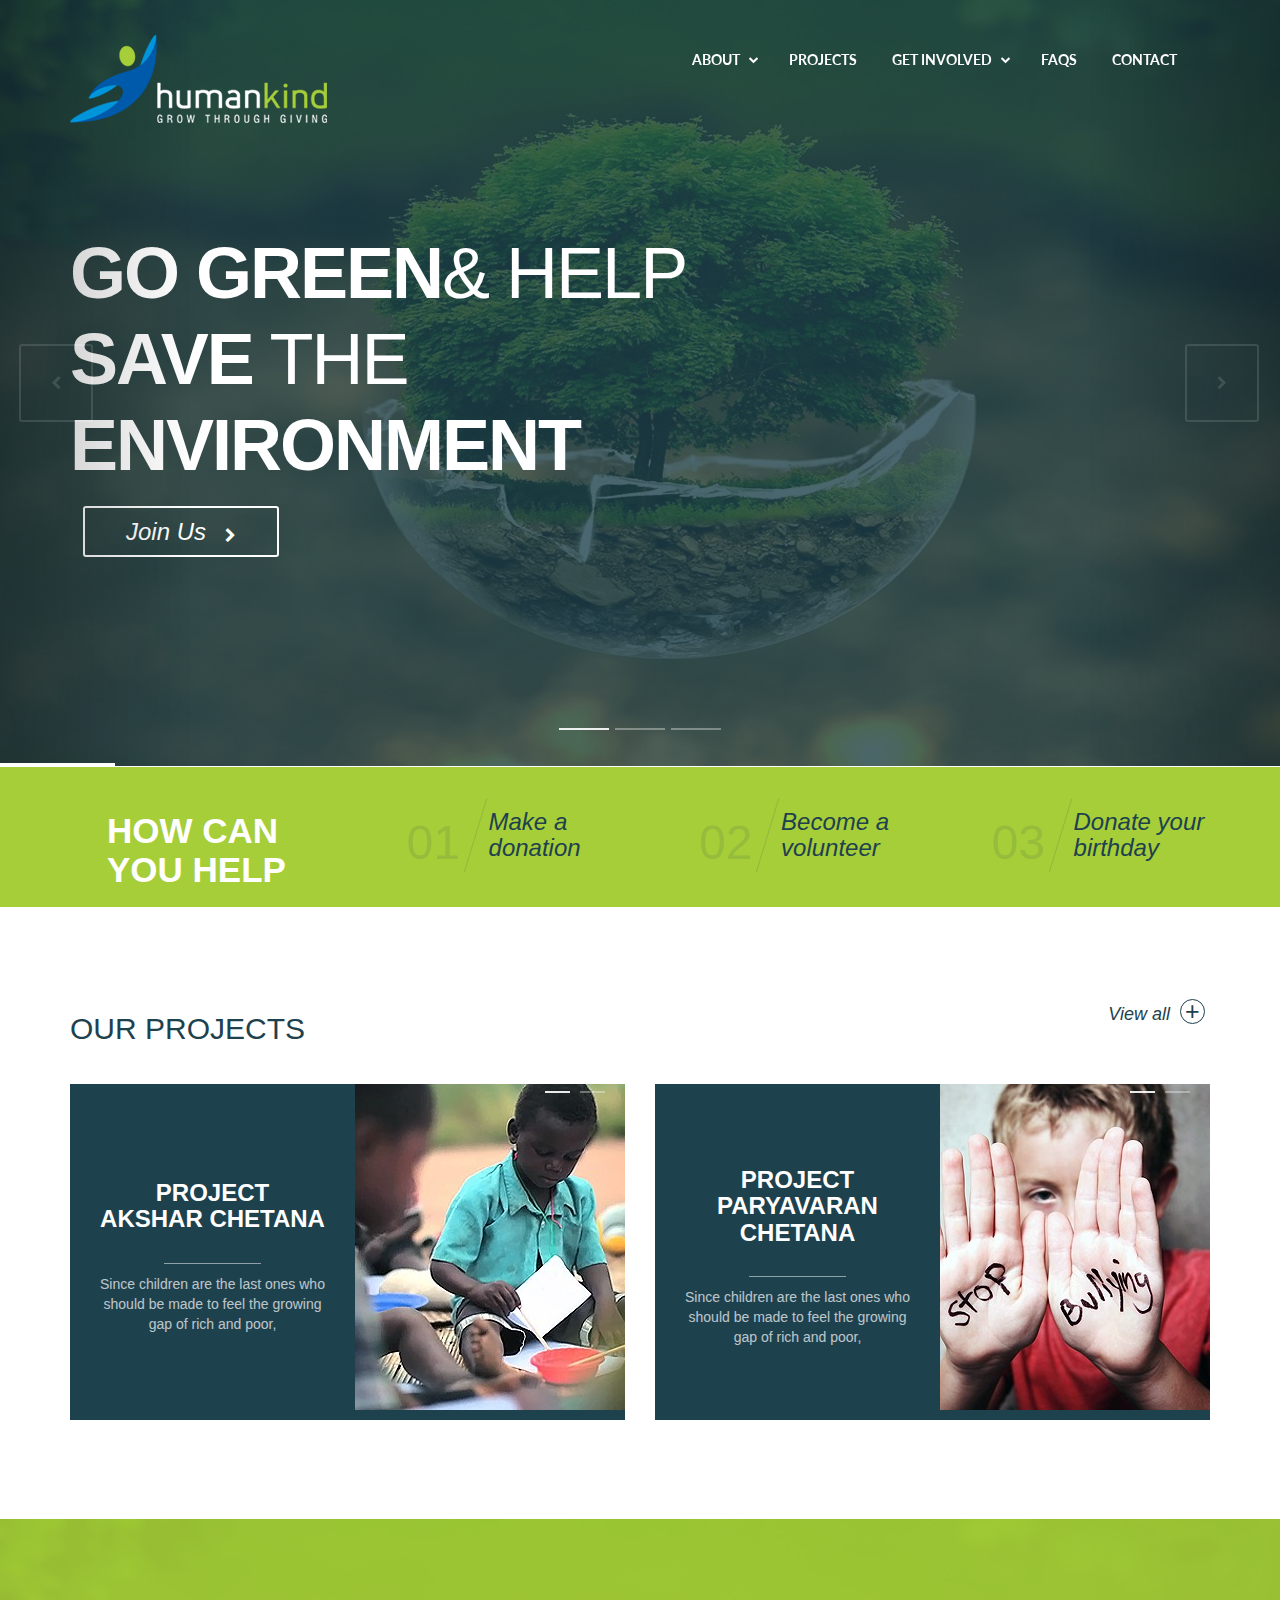
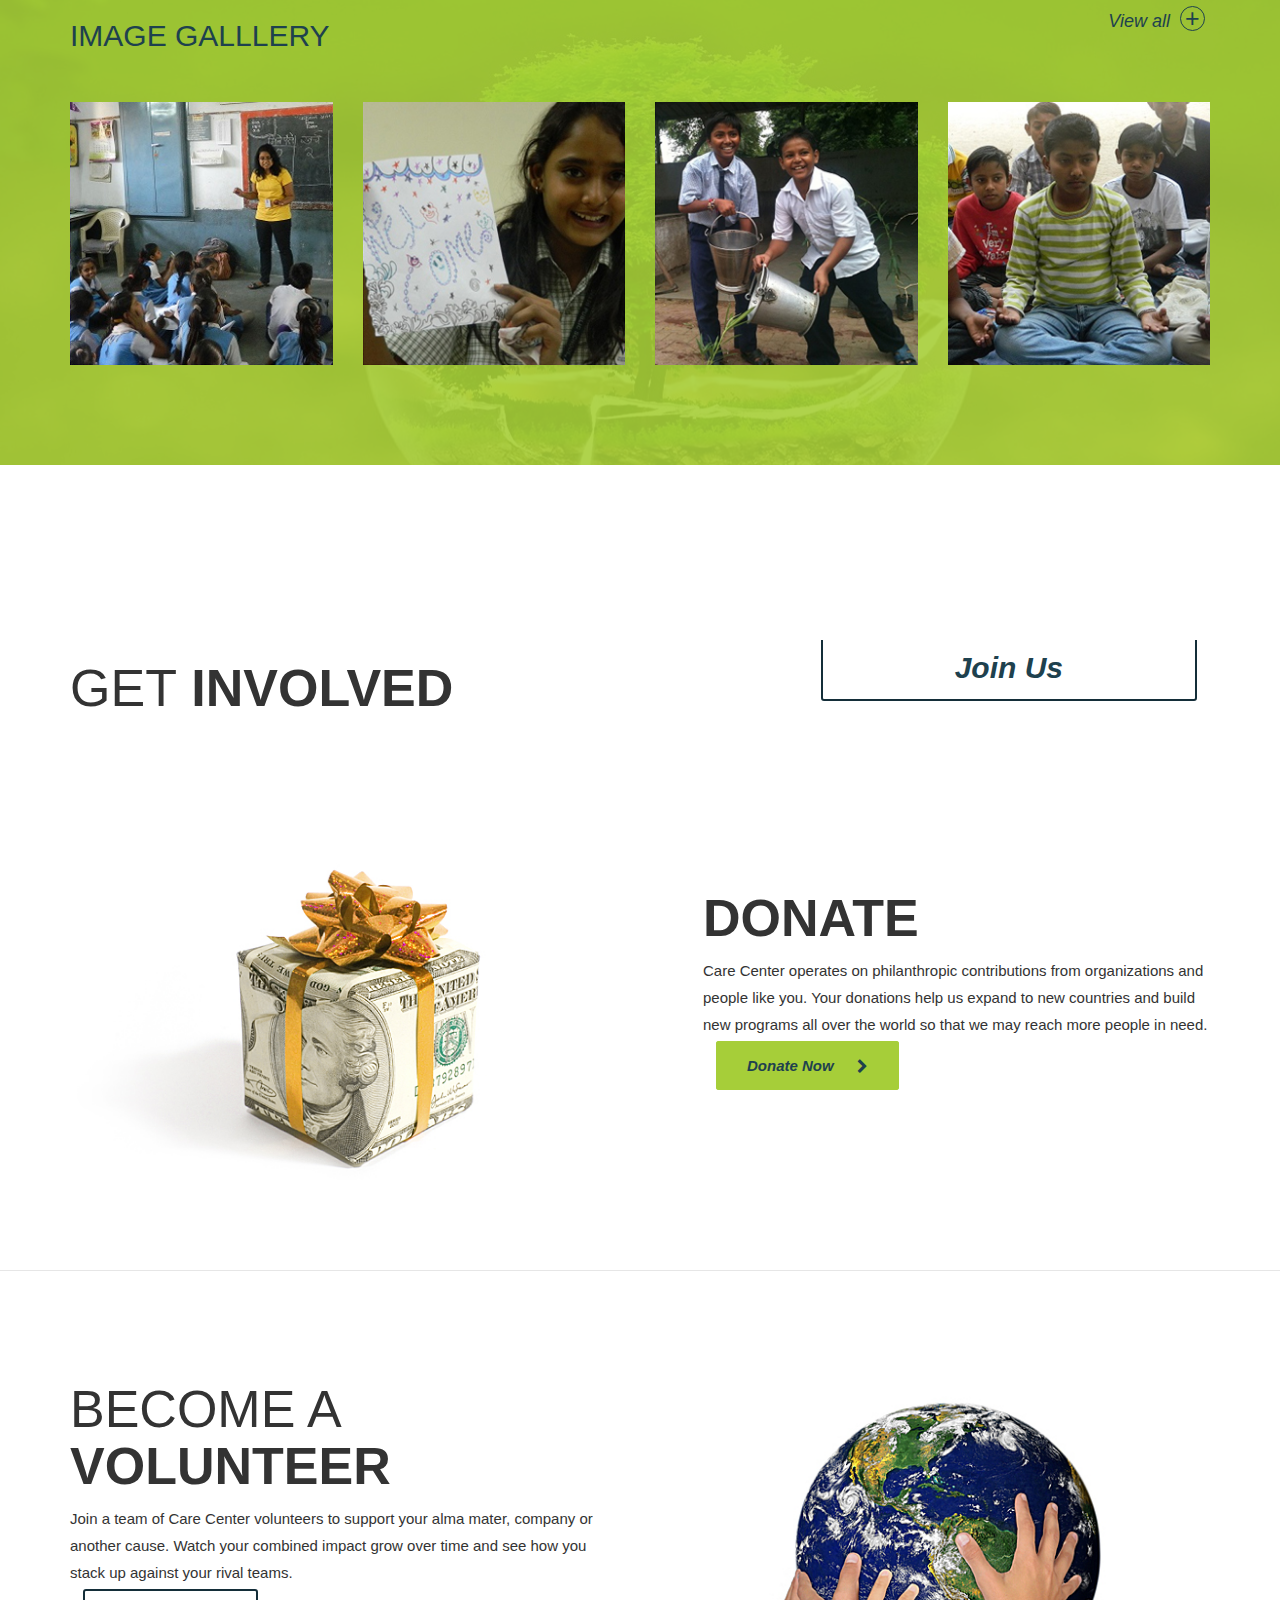
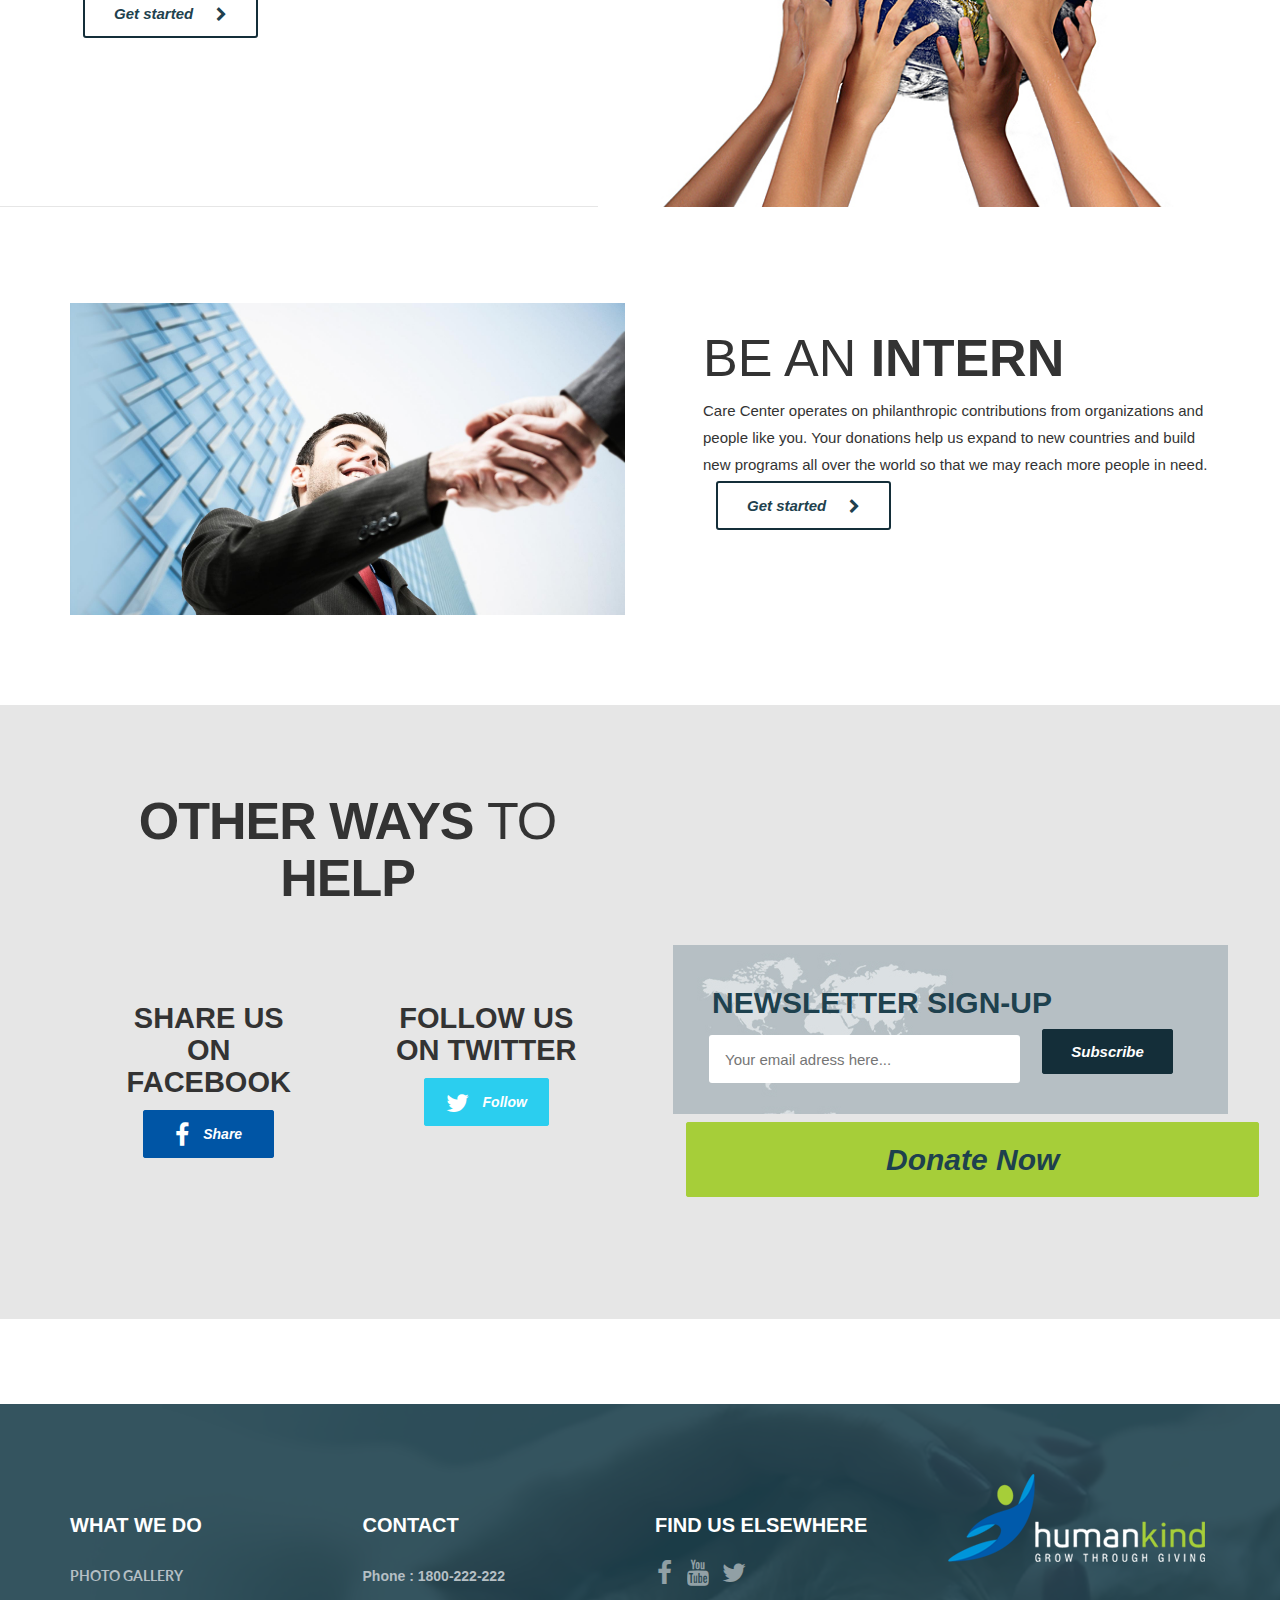
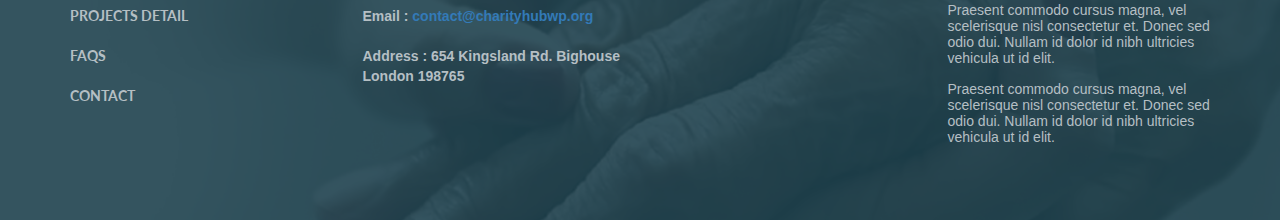
==== commit 519b5399: "sample changes" ====
--- a/demo/index.html
+++ b/demo/index.html
@@ -11,6 +11,7 @@
     <link rel='stylesheet' id='bootstrap-css' href='css/scrolling-css/bootstrap.css' type='text/css' media='all' />
     <link rel='stylesheet' id='bootstrap-css' href='css/scrolling-css/bootstrap.min.css' type='text/css' media='all' />
     <link rel='stylesheet' id='bootstrap-css' href='css/scrolling-css/scrolling-nav.css' type='text/css' media='all' />
+
 
 
     <script type='text/javascript' src='js/jquery.js'></script>
